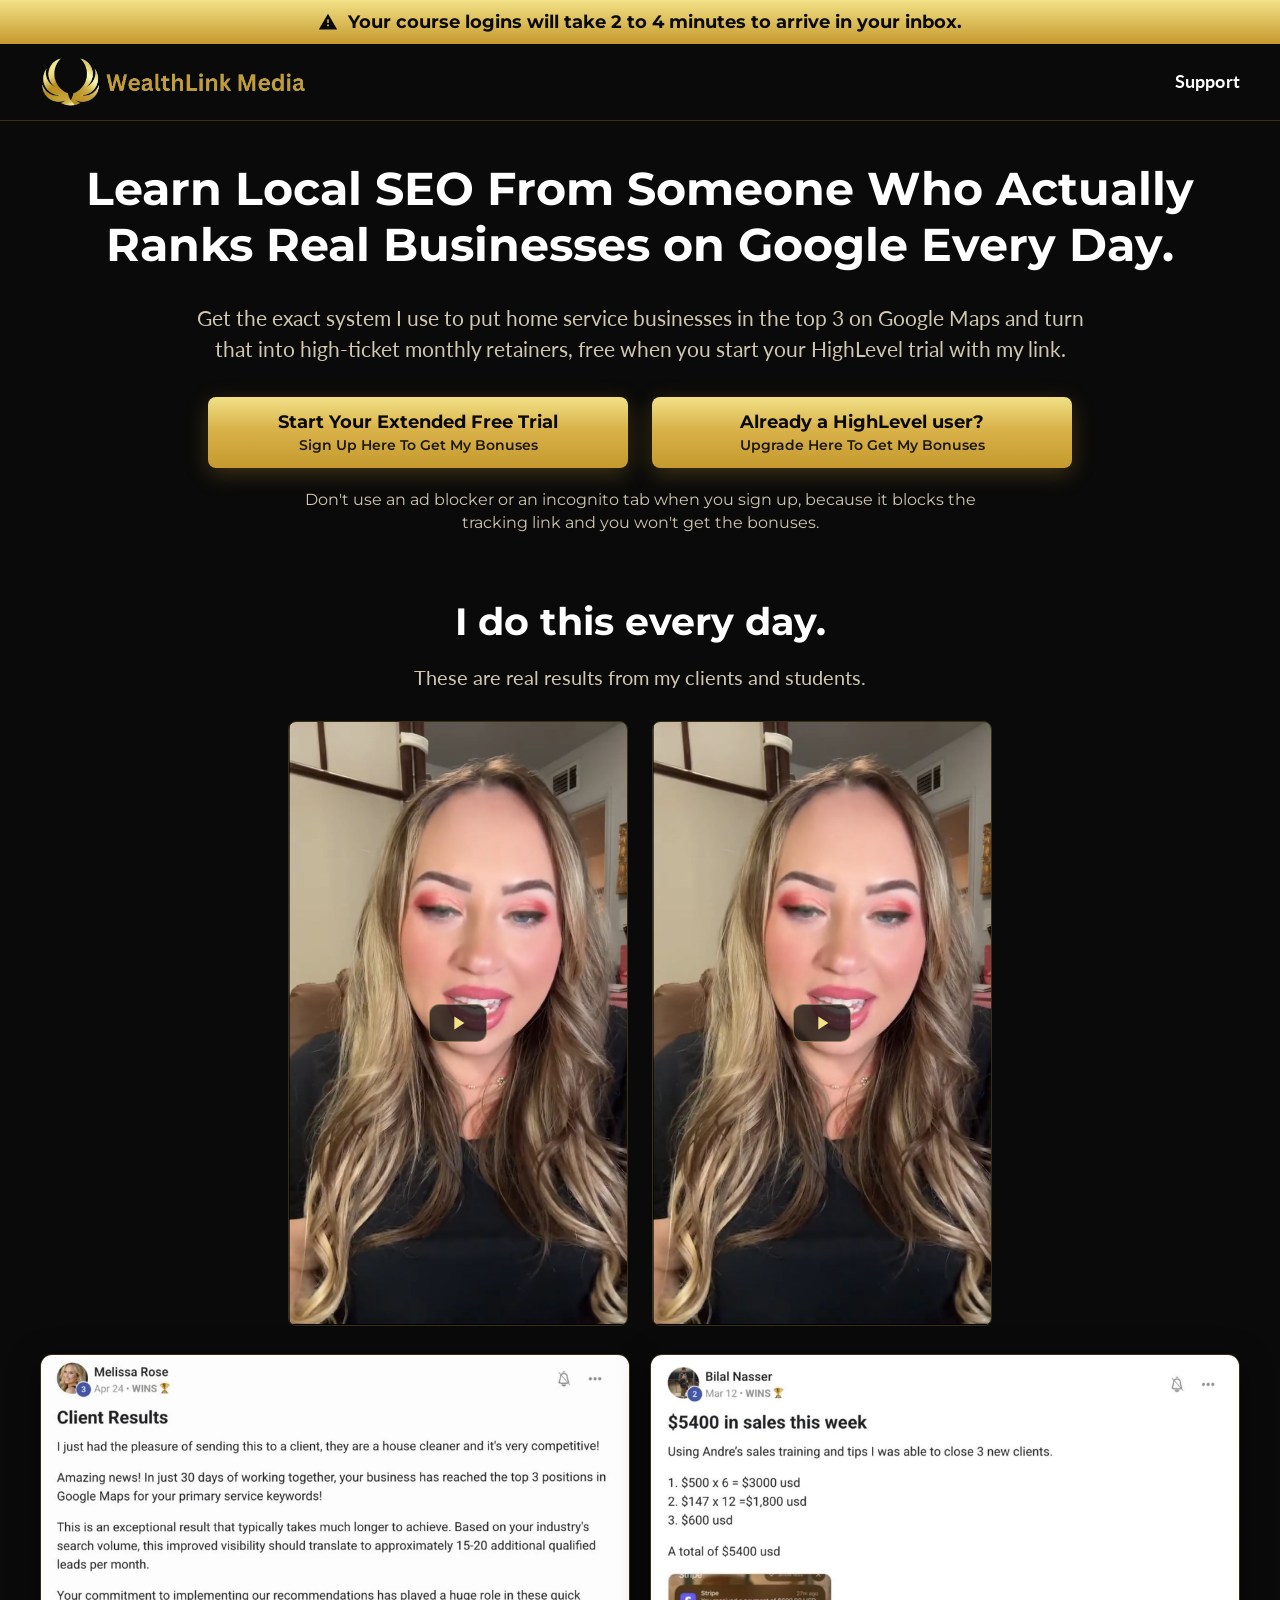
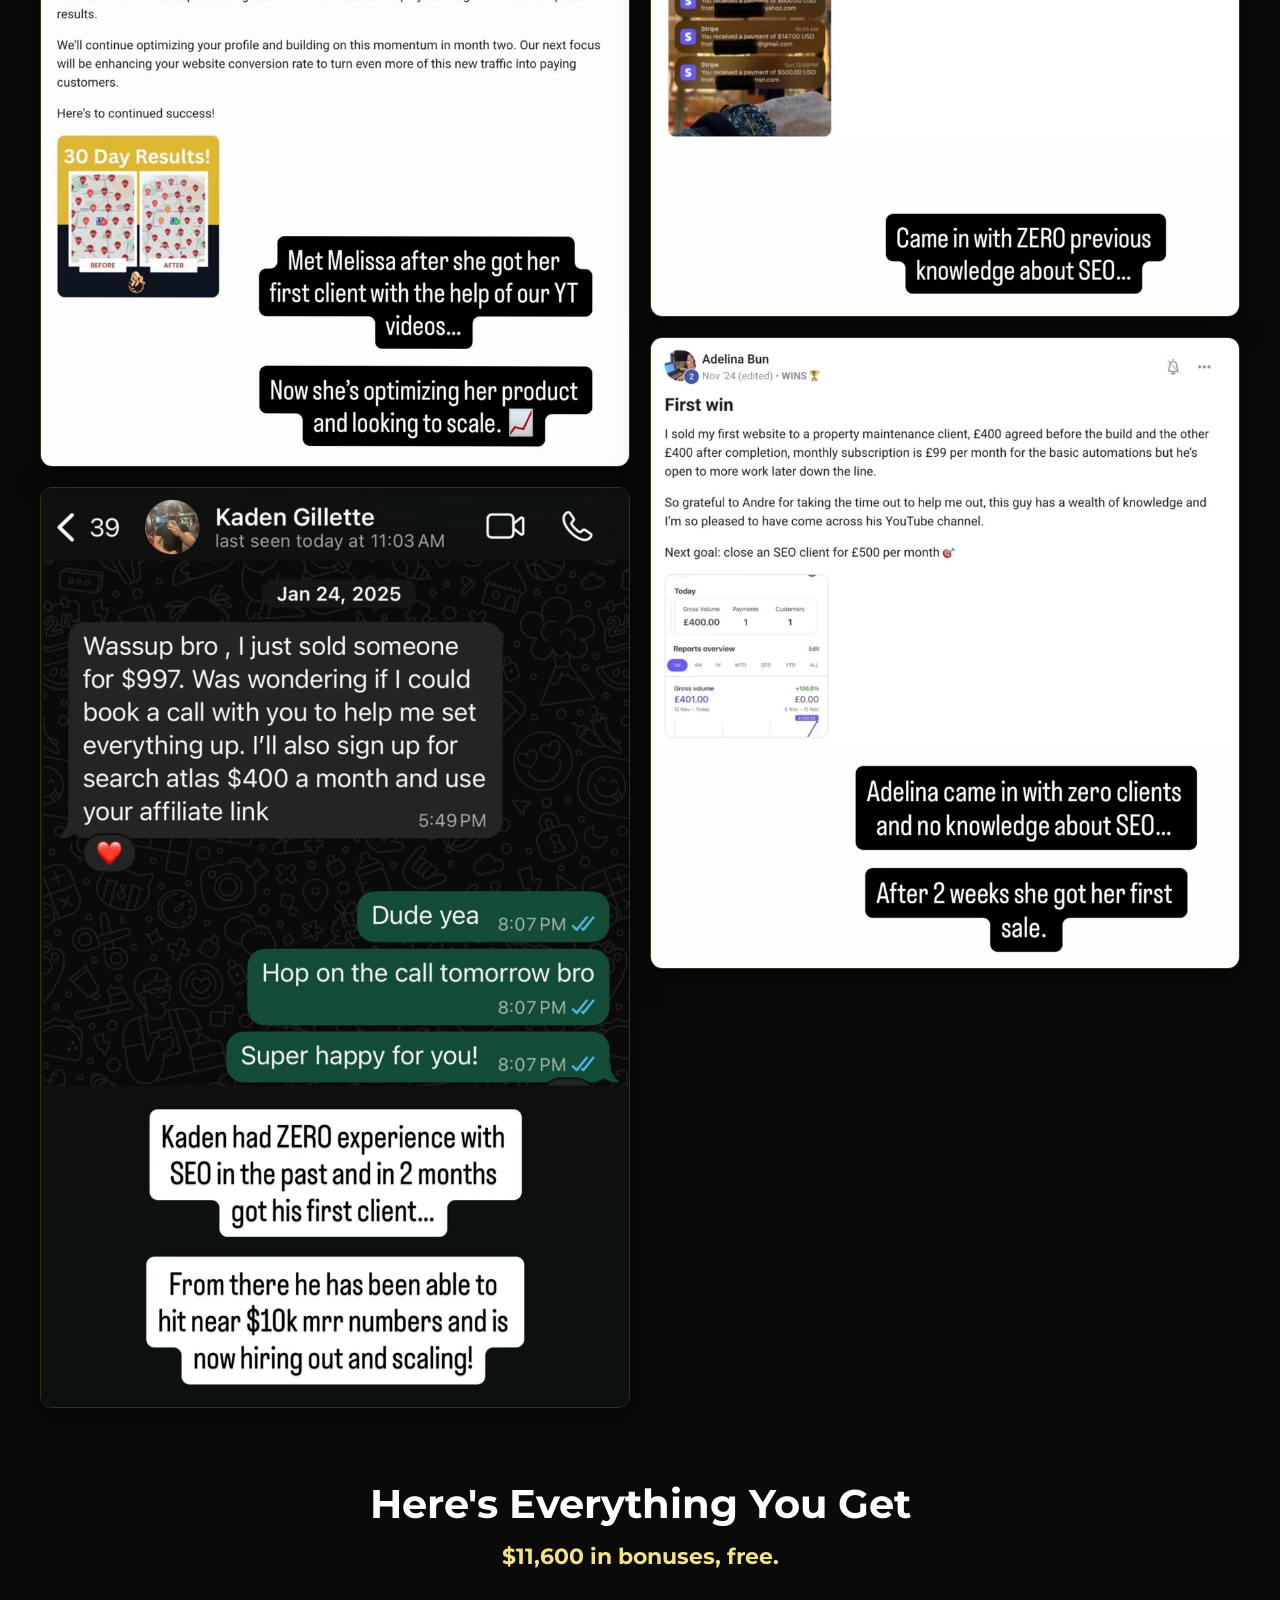
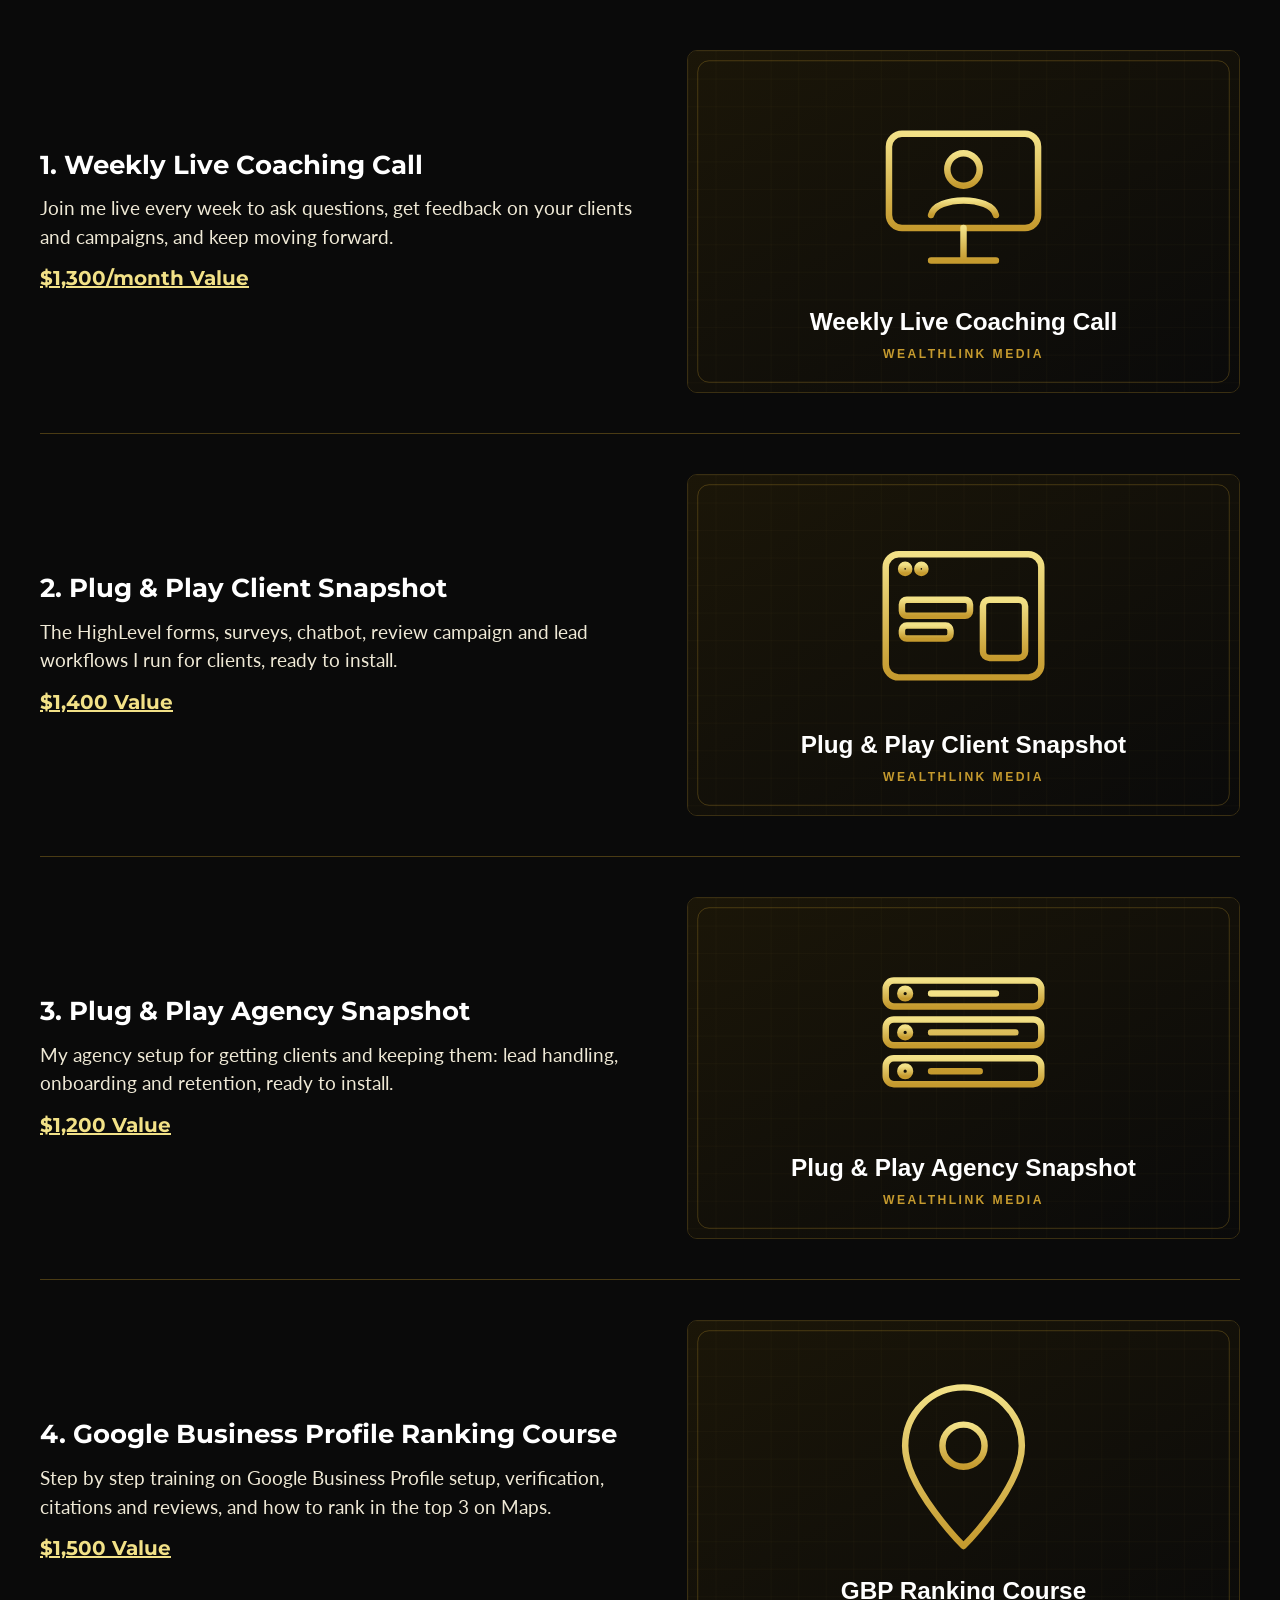
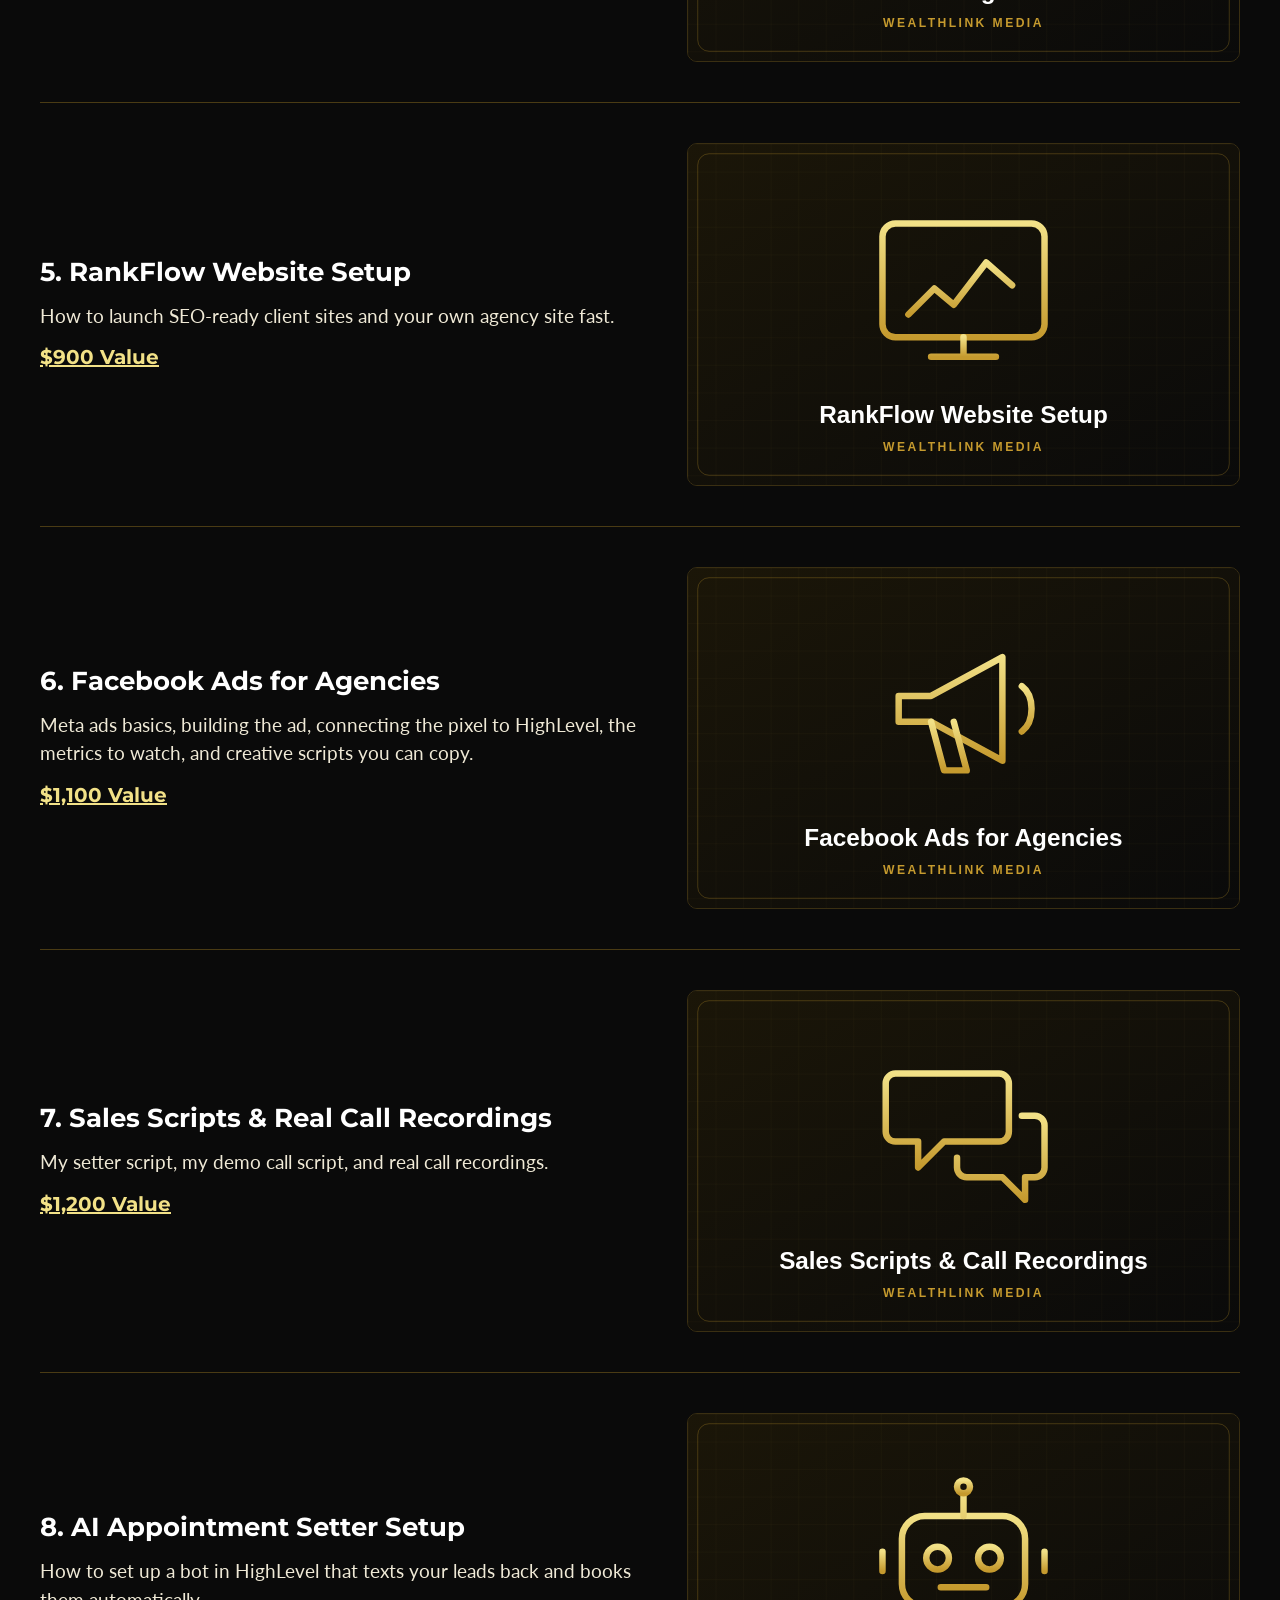
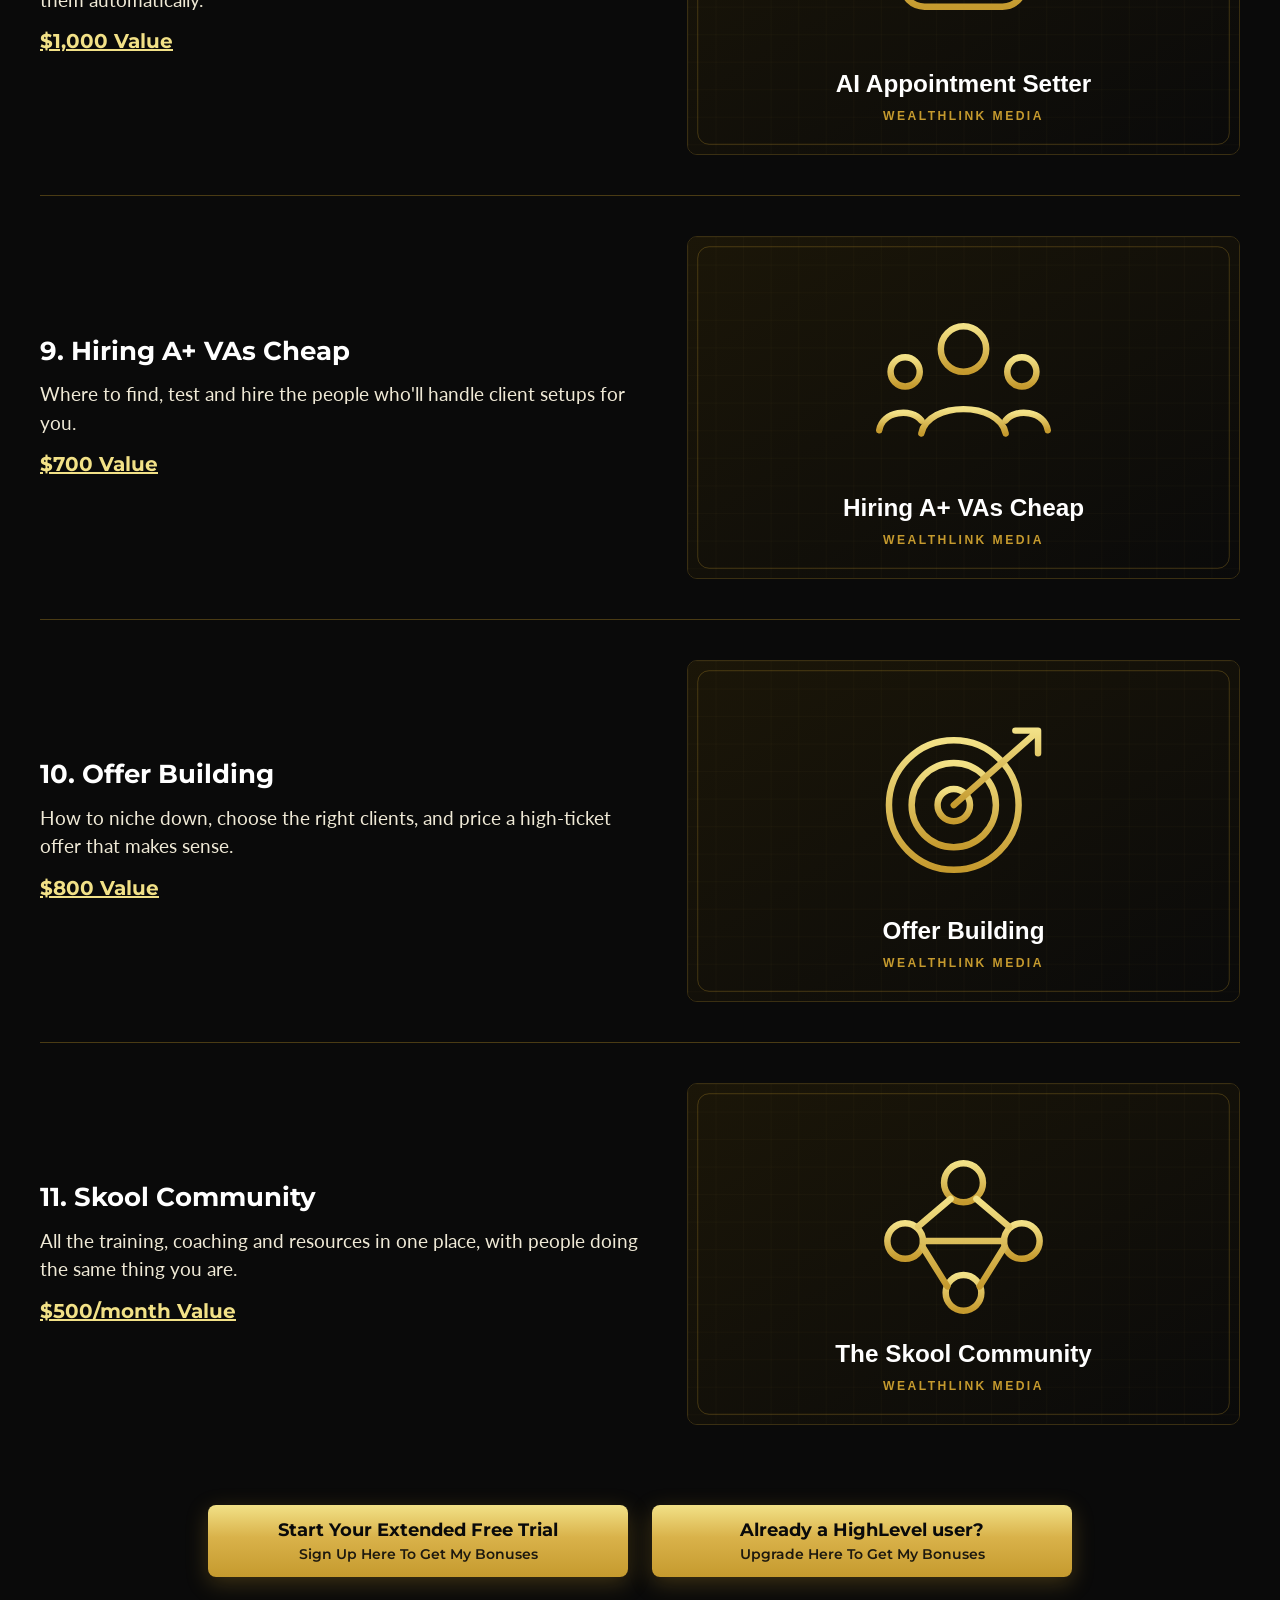
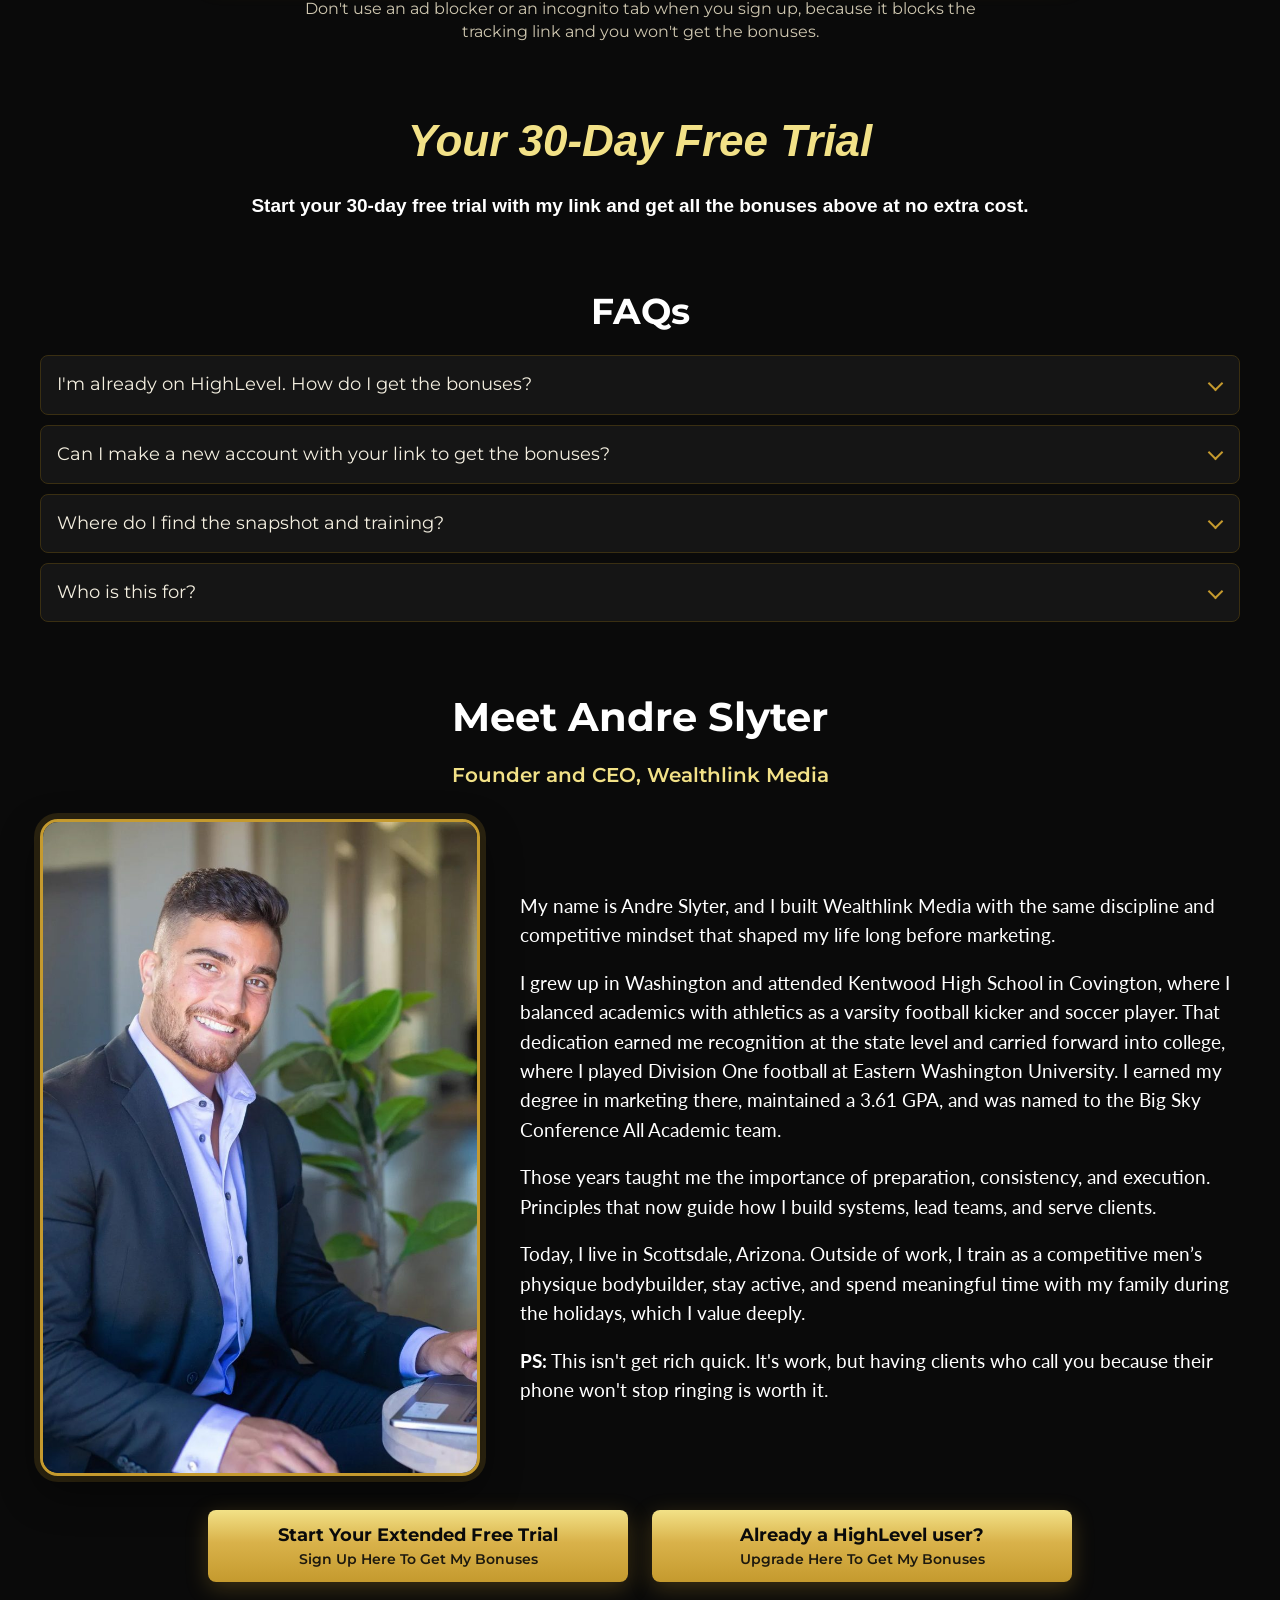
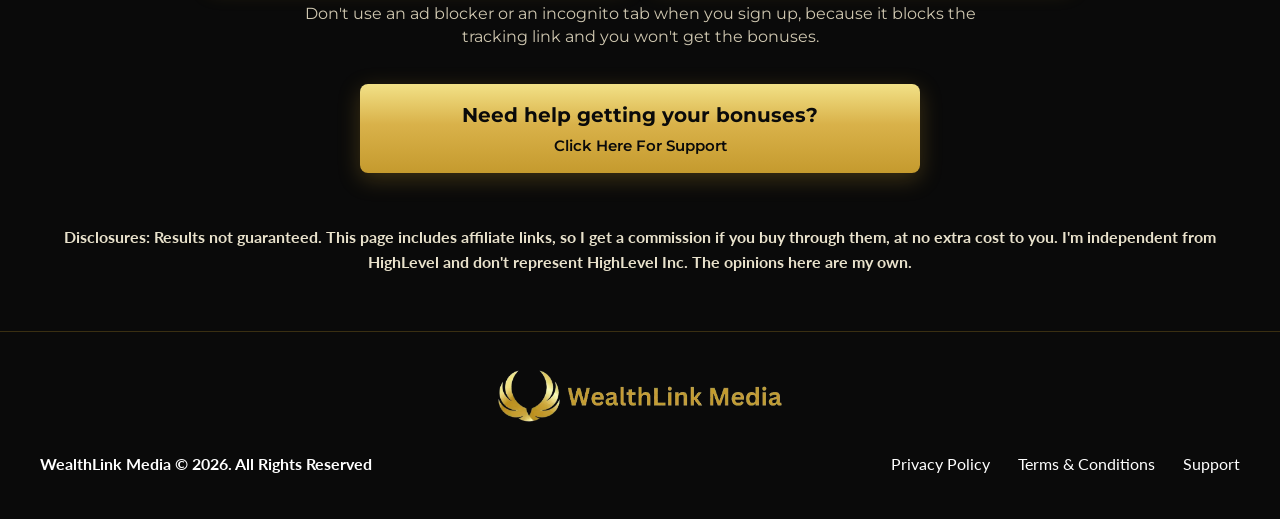
==== main.html @ e03faa25 "Stack result screenshots as masonry columns. Keep Melissa over Kaden and Bilal over Adelina so each " ====
<!DOCTYPE html>
<html lang="en">
<head>
<meta charset="utf-8">
<meta name="viewport" content="width=device-width, initial-scale=1">
<title>Learn Local SEO From Someone Who Actually Ranks Real Businesses | WealthLink Media</title>
<meta name="description" content="Get the exact system I use to put home service businesses in the top 3 on Google Maps and turn that into high-ticket monthly retainers, free when you start your HighLevel trial with my link.">
<link rel="icon" type="image/png" href="assets/favicon.png">
<link rel="preconnect" href="https://fonts.googleapis.com"><link rel="preconnect" href="https://fonts.gstatic.com" crossorigin>
<link href="https://fonts.googleapis.com/css2?family=Lato:ital,wght@0,400;0,700;0,900;1,400&family=Montserrat:wght@400;500;600;700;800&display=swap" rel="stylesheet">
<link rel="stylesheet" href="css/style.css">
</head>
<body class="p-main">

<div class="topbar">
  <svg width="20" height="20" viewBox="0 0 24 24" aria-hidden="true"><path d="M12 2L1 21h22L12 2zm1 15h-2v-2h2v2zm0-4h-2V9h2v4z" fill="#0a0a0a"/></svg>
  <span>Your course logins will take 2 to 4 minutes to arrive in your inbox.</span>
</div>

<header class="site-header">
  <div class="header-inner">
    <a class="brand" href="index.html">
      <picture>
        <source srcset="assets/logo.webp" type="image/webp">
        <img src="assets/logo.png" alt="WealthLink Media" width="961" height="187">
      </picture>
    </a>
    <nav class="header-nav" aria-label="Primary">
      <a href="support.html">Support</a>
    </nav>
  </div>
</header>

<main class="wrap">

  <section class="m-hero">
    <h1>Learn Local SEO From Someone Who Actually Ranks Real Businesses on Google Every Day.</h1>
    <p class="m-sub">Get the exact system I use to put home service businesses in the top 3 on Google Maps and turn that into high-ticket monthly retainers, free when you start your HighLevel trial with my link.</p>
  <div class="cta-pair">
    <a class="btn cta-btn" data-cta="ghl" href="https://www.gohighlevel.com/?fp_ref=tegicsystems" target="_blank" rel="noopener">
      <span class="b1">Start Your Extended Free Trial</span><span class="b2">Sign Up Here To Get My Bonuses</span></a>
    <a class="btn cta-btn" data-cta="whop" href="#">
      <span class="b1">Already a HighLevel user?</span><span class="b2">Upgrade Here To Get My Bonuses</span></a>
  </div>
  <p class="cta-note">Don't use an ad blocker or an incognito tab when you sign up, because it blocks the tracking link and you won't get the bonuses.</p>
  </section>

  <h2 class="sec-title">I do this every day.</h2>
  <p class="sec-sub">These are real results from my clients and students.</p>
  <!-- Video reviews are rendered from REVIEW_VIDEOS in js/config.js -->
  <div class="video-grid" id="video-grid"></div>
  <section class="results-grid" aria-label="Client results">
    <div class="results-col">
      <figure class="res-melissa">
        <picture>
          <source srcset="assets/results/melissa.webp" type="image/webp">
          <img class="zoomable" src="assets/results/melissa.jpg" alt="Melissa – client result" width="900" height="1089" loading="lazy">
        </picture>
      </figure>
      <figure class="res-kaden">
        <picture>
          <source srcset="assets/results/kaden.webp" type="image/webp">
          <img class="zoomable" src="assets/results/kaden.jpg" alt="Kaden – client result" width="900" height="1407" loading="lazy">
        </picture>
      </figure>
    </div>
    <div class="results-col">
      <figure class="res-bilal">
        <picture>
          <source srcset="assets/results/bilal.webp" type="image/webp">
          <img class="zoomable" src="assets/results/bilal.jpg" alt="Bilal – client result" width="900" height="859" loading="lazy">
        </picture>
      </figure>
      <figure class="res-adelina">
        <picture>
          <source srcset="assets/results/adelina.webp" type="image/webp">
          <img class="zoomable" src="assets/results/adelina.jpg" alt="Adelina – client result" width="900" height="965" loading="lazy">
        </picture>
      </figure>
    </div>
  </section>

  <section class="bonus-head">
    <h2>Here's Everything You Get</h2>
    <p class="worth">$11,600 in bonuses, free.</p>
  </section>

  <section class="bonuses">
    <article class="bonus">
      <div class="copy"><h3>1. Weekly Live Coaching Call</h3>
        <p>Join me live every week to ask questions, get feedback on your clients and campaigns, and keep moving forward.</p>
        <span class="val">$1,300/month Value</span></div>
      <img src="assets/bonus/weekly-call.svg" alt="Weekly Live Coaching Call" width="680" height="420">
    </article>
    <article class="bonus">
      <div class="copy"><h3>2. Plug &amp; Play Client Snapshot</h3>
        <p>The HighLevel forms, surveys, chatbot, review campaign and lead workflows I run for clients, ready to install.</p>
        <span class="val">$1,400 Value</span></div>
      <img src="assets/bonus/client-snapshot.svg" alt="Plug &amp; Play Client Snapshot" width="680" height="420">
    </article>
    <article class="bonus">
      <div class="copy"><h3>3. Plug &amp; Play Agency Snapshot</h3>
        <p>My agency setup for getting clients and keeping them: lead handling, onboarding and retention, ready to install.</p>
        <span class="val">$1,200 Value</span></div>
      <img src="assets/bonus/agency-snapshot.svg" alt="Plug &amp; Play Agency Snapshot" width="680" height="420">
    </article>
    <article class="bonus">
      <div class="copy"><h3>4. Google Business Profile Ranking Course</h3>
        <p>Step by step training on Google Business Profile setup, verification, citations and reviews, and how to rank in the top 3 on Maps.</p>
        <span class="val">$1,500 Value</span></div>
      <img src="assets/bonus/gbp-course.svg" alt="Google Business Profile Ranking Course" width="680" height="420">
    </article>
    <article class="bonus">
      <div class="copy"><h3>5. RankFlow Website Setup</h3>
        <p>How to launch SEO-ready client sites and your own agency site fast.</p>
        <span class="val">$900 Value</span></div>
      <img src="assets/bonus/rankflow.svg" alt="RankFlow Website Setup" width="680" height="420">
    </article>
    <article class="bonus">
      <div class="copy"><h3>6. Facebook Ads for Agencies</h3>
        <p>Meta ads basics, building the ad, connecting the pixel to HighLevel, the metrics to watch, and creative scripts you can copy.</p>
        <span class="val">$1,100 Value</span></div>
      <img src="assets/bonus/fb-ads.svg" alt="Facebook Ads for Agencies" width="680" height="420">
    </article>
    <article class="bonus">
      <div class="copy"><h3>7. Sales Scripts &amp; Real Call Recordings</h3>
        <p>My setter script, my demo call script, and real call recordings.</p>
        <span class="val">$1,200 Value</span></div>
      <img src="assets/bonus/sales-scripts.svg" alt="Sales Scripts &amp; Real Call Recordings" width="680" height="420">
    </article>
    <article class="bonus">
      <div class="copy"><h3>8. AI Appointment Setter Setup</h3>
        <p>How to set up a bot in HighLevel that texts your leads back and books them automatically.</p>
        <span class="val">$1,000 Value</span></div>
      <img src="assets/bonus/ai-setter.svg" alt="AI Appointment Setter Setup" width="680" height="420">
    </article>
    <article class="bonus">
      <div class="copy"><h3>9. Hiring A+ VAs Cheap</h3>
        <p>Where to find, test and hire the people who'll handle client setups for you.</p>
        <span class="val">$700 Value</span></div>
      <img src="assets/bonus/hiring.svg" alt="Hiring A+ VAs Cheap" width="680" height="420">
    </article>
    <article class="bonus">
      <div class="copy"><h3>10. Offer Building</h3>
        <p>How to niche down, choose the right clients, and price a high-ticket offer that makes sense.</p>
        <span class="val">$800 Value</span></div>
      <img src="assets/bonus/offer-building.svg" alt="Offer Building" width="680" height="420">
    </article>
    <article class="bonus">
      <div class="copy"><h3>11. Skool Community</h3>
        <p>All the training, coaching and resources in one place, with people doing the same thing you are.</p>
        <span class="val">$500/month Value</span></div>
      <img src="assets/bonus/skool-community.svg" alt="Skool Community" width="680" height="420">
    </article>
  </section>

  <div class="cta-pair" style="margin-top:40px">
    <a class="btn cta-btn" data-cta="ghl" href="https://www.gohighlevel.com/?fp_ref=tegicsystems" target="_blank" rel="noopener">
      <span class="b1">Start Your Extended Free Trial</span><span class="b2">Sign Up Here To Get My Bonuses</span></a>
    <a class="btn cta-btn" data-cta="whop" href="#">
      <span class="b1">Already a HighLevel user?</span><span class="b2">Upgrade Here To Get My Bonuses</span></a>
  </div>
  <p class="cta-note">Don't use an ad blocker or an incognito tab when you sign up, because it blocks the tracking link and you won't get the bonuses.</p>

  <section class="guarantee">
    <h2>Your 30-Day Free Trial</h2>
    <div class="g-body">
      <p>Start your 30-day free trial with my link and get all the bonuses above at no extra cost.</p>
    </div>
  </section>

  <section class="faq">
    <h2>FAQs</h2>
    <details><summary>I'm already on HighLevel. How do I get the bonuses?</summary>
      <div class="ans"><p>Use the upgrade link above, then message us in the community with your account email.</p></div></details>
    <details><summary>Can I make a new account with your link to get the bonuses?</summary>
      <div class="ans"><p>Yes, a new account created through the link qualifies.</p></div></details>
    <details><summary>Where do I find the snapshot and training?</summary>
      <div class="ans"><p>Inside the Skool community, and you'll get the login by email within a few minutes.</p></div></details>
    <details><summary>Who is this for?</summary>
      <div class="ans"><p>Agency owners and beginners who want to sell local SEO and lead gen to home service businesses for monthly retainers.</p></div></details>
  </section>

  <section class="about">
    <h2>Meet Andre Slyter</h2>
    <p class="about-sub">Founder and CEO, Wealthlink Media</p>
    <div class="about-grid">
      <img class="about-photo" src="assets/andre.jpg" alt="Andre Slyter, Founder and CEO of WealthLink Media" width="800" height="1200">
      <div class="txt">
        <p>My name is Andre Slyter, and I built Wealthlink Media with the same discipline and competitive mindset that shaped my life long before marketing.</p>
        <p>I grew up in Washington and attended Kentwood High School in Covington, where I balanced academics with athletics as a varsity football kicker and soccer player. That dedication earned me recognition at the state level and carried forward into college, where I played Division One football at Eastern Washington University. I earned my degree in marketing there, maintained a 3.61 GPA, and was named to the Big Sky Conference All Academic team.</p>
        <p>Those years taught me the importance of preparation, consistency, and execution. Principles that now guide how I build systems, lead teams, and serve clients.</p>
        <p>Today, I live in Scottsdale, Arizona. Outside of work, I train as a competitive men’s physique bodybuilder, stay active, and spend meaningful time with my family during the holidays, which I value deeply.</p>
        <p style="margin:0"><b>PS:</b> This isn't get rich quick. It's work, but having clients who call you because their phone won't stop ringing is worth it.</p>
      </div>
    </div>
  </section>

  <div class="cta-pair" style="margin-top:34px">
    <a class="btn cta-btn" data-cta="ghl" href="https://www.gohighlevel.com/?fp_ref=tegicsystems" target="_blank" rel="noopener">
      <span class="b1">Start Your Extended Free Trial</span><span class="b2">Sign Up Here To Get My Bonuses</span></a>
    <a class="btn cta-btn" data-cta="whop" href="#">
      <span class="b1">Already a HighLevel user?</span><span class="b2">Upgrade Here To Get My Bonuses</span></a>
  </div>
  <p class="cta-note">Don't use an ad blocker or an incognito tab when you sign up, because it blocks the tracking link and you won't get the bonuses.</p>

  <a class="btn help-btn" data-cta="support" href="support.html">
    <span class="b1">Need help getting your bonuses?</span><span class="b2">Click Here For Support</span></a>

  <section class="disclosures">
    <p>Disclosures: Results not guaranteed. This page includes affiliate links, so I get a commission if you buy through them, at no extra cost to you. I'm independent from HighLevel and don't represent HighLevel Inc. The opinions here are my own.</p>
  </section>
</main>

<footer class="site-footer">
  <div class="footer-inner">
    <picture class="flogo">
      <source srcset="assets/logo.webp" type="image/webp">
      <img src="assets/logo.png" alt="WealthLink Media" width="961" height="187">
    </picture>
    <div class="footer-bottom">
      <span class="footer-copy">WealthLink Media © <span class="js-year">2026</span>. All Rights Reserved</span>
      <nav class="footer-links" aria-label="Footer">
        <a href="privacy.html">Privacy Policy</a>
        <a href="terms.html">Terms &amp; Conditions</a>
        <a href="support.html">Support</a>
      </nav>
    </div>
  </div>
</footer>

<!-- Video lightbox -->
<div class="modal video-modal" id="video-modal" role="dialog" aria-modal="true" aria-label="Video review">
  <div class="modal-card">
    <button type="button" class="modal-x" data-close-video aria-label="Close video">&times;</button>
    <video controls playsinline preload="none"></video>
  </div>
</div>

<!-- Image zoom -->
<div class="modal img-modal" id="img-modal" role="dialog" aria-modal="true" aria-label="Result image">
  <button type="button" class="modal-x" data-close-img aria-label="Close image">&times;</button>
  <div class="img-scroll"><img alt=""></div>
</div>

<script src="js/config.js"></script>
<script src="js/app.js"></script>
</body>
</html>
---- css/style.css ----
/* WealthLink Media – Skool LP. Black & gold palette taken from the logo. */
:root{
  --bg:#0a0a0a; --bg2:#121212; --card:#151515; --line:#3a2f12;
  --gold:#c59a2e; --gold-hi:#f2e187; --gold-lo:#8a6a14;
  --text:#ffffff; --muted:#cfc7b0;
  --btn-grad:linear-gradient(180deg,#f2e187 0%,#d9b24a 45%,#c59a2e 100%);
  --page:1200px;
}
*{box-sizing:border-box}
html{scroll-behavior:smooth}
body{
  margin:0;background:var(--bg);color:var(--text);
  font-size:19px;line-height:1.55;
  -webkit-font-smoothing:antialiased;
  overflow-wrap:break-word;
}
img{max-width:100%;height:auto;display:block}
a{color:var(--gold-hi)}
.noscroll{overflow:hidden}

/* 1200px container at >=1240px; fluid with side padding below */
.wrap,.header-inner,.footer-inner,.legal-body{
  width:100%;max-width:var(--page);margin-left:auto;margin-right:auto;
  padding-left:20px;padding-right:20px;
}
@media (min-width:1240px){
  .wrap,.header-inner,.footer-inner,.legal-body{
    width:1200px;min-width:1200px;max-width:1200px;
    padding-left:0;padding-right:0;
  }
}

/* ---------- header / logo ---------- */
.site-header{border-bottom:1px solid var(--line);background:#0a0a0a}
.header-inner{display:flex;align-items:center;justify-content:space-between;gap:16px;padding-top:12px;padding-bottom:12px}
.brand{display:inline-flex;align-items:center;min-width:0;line-height:0}
.brand img,.flogo img,.mlogo img{height:52px;width:auto;max-width:min(460px,calc(100vw - 150px));object-fit:contain}
.header-nav{display:flex;align-items:center;gap:18px;flex:none}
.header-nav a{color:#fff;text-decoration:none;font-weight:700;font-size:18px;letter-spacing:.01em}
.header-nav a:hover,.header-nav a[aria-current="page"]{color:var(--gold-hi)}
.header-nav a:focus-visible,.brand:focus-visible{outline:2px solid var(--gold-hi);outline-offset:3px;border-radius:4px}

/* ---------- buttons ---------- */
.btn{display:inline-flex;align-items:center;justify-content:center;gap:8px;border:0;cursor:pointer;text-decoration:none;
  background:var(--btn-grad);color:#0a0a0a;border-radius:8px;box-shadow:0 6px 22px rgba(197,154,46,.28);
  transition:transform .15s ease,box-shadow .15s ease,filter .15s ease}
.btn:hover{transform:translateY(-2px);box-shadow:0 10px 28px rgba(197,154,46,.42);filter:brightness(1.05)}
.btn:active{transform:translateY(0)}
.btn[disabled]{opacity:.7;cursor:default;transform:none}

/* ======================================================
   PRIMARY PAGE
   ====================================================== */
.p-home{font-family:"Open Sans",Arial,sans-serif}
.home-hero{text-align:center;padding:36px 0 8px}
.home-eyebrow{font-size:20px;color:var(--gold);margin:0 0 16px;font-weight:600}
.home-hero h1{font-size:48px;line-height:1.2;font-weight:700;margin:0 auto 18px;letter-spacing:-.3px}
.home-sub{font-size:22px;color:var(--gold);margin:0 auto 28px;max-width:920px;line-height:1.4}
.home-cta{font-size:22px;font-weight:700;padding:16px 34px;font-family:"Open Sans",Arial,sans-serif}
.home-cta svg{width:20px;height:20px;margin-left:-2px}
.home-beginner{font-family:Lato,Arial,sans-serif;font-weight:700;font-size:18px;margin:18px 0 0;color:#fff}

.site-footer{margin-top:56px;border-top:1px solid var(--line);font-family:Lato,Arial,sans-serif}
.footer-inner{padding-top:36px;padding-bottom:42px}
.site-footer .flogo{display:block;margin:0 auto 28px}
.site-footer .flogo img{height:56px;margin:0 auto}
.footer-bottom{display:flex;align-items:center;justify-content:space-between;gap:20px 32px}
.footer-copy{font-weight:700;font-size:16px;text-align:left;color:var(--text)}
.footer-links{display:flex;align-items:center;justify-content:flex-end;gap:28px;flex-wrap:wrap;font-size:16px;margin:0}
.footer-links a{color:var(--text);text-decoration:none;font-weight:400}
.footer-links a:hover{color:var(--gold-hi);text-decoration:underline}
.footer-links a[aria-current="page"]{color:var(--gold-hi)}

/* lead modal */
.modal{position:fixed;inset:0;z-index:100;display:none;align-items:center;justify-content:center;padding:18px;
  background:rgba(0,0,0,.78);backdrop-filter:blur(3px)}
.modal.open{display:flex}
.modal-card{position:relative;width:100%;max-width:480px;background:#111;border:1px solid var(--gold-lo);border-radius:14px;
  padding:34px 28px 28px;box-shadow:0 20px 60px rgba(0,0,0,.7),0 0 0 1px rgba(242,225,135,.08) inset;text-align:center}
.modal-x{position:absolute;top:10px;right:12px;width:36px;height:36px;border:0;background:transparent;color:var(--muted);
  font-size:28px;line-height:1;cursor:pointer;border-radius:50%}
.modal-x:hover{color:#fff;background:#222}
.mlogo{margin:0 auto 16px}
.mlogo img{height:46px;margin:0 auto;max-width:100%}
.modal-card h2{margin:0 0 8px;font-size:28px;font-weight:700}
.modal-card p.msub{margin:0 0 20px;font-size:17px;color:var(--muted);line-height:1.45}
.modal-card label{display:block;text-align:left;font-size:15px;font-weight:600;margin:0 0 6px;color:var(--gold-hi)}
.modal-card input{width:100%;padding:14px 14px;font-size:17px;font-family:inherit;border-radius:8px;border:1px solid #3b3417;
  background:#0a0a0a;color:#fff;margin-bottom:16px;outline:none}
.modal-card input:focus{border-color:var(--gold);box-shadow:0 0 0 3px rgba(197,154,46,.25)}
.modal-card .btn{width:100%;font-size:20px;font-weight:700;padding:15px 18px;font-family:inherit}
.lf-error{min-height:22px;color:#ff8a80;font-size:16px;margin:-4px 0 10px;text-align:left}
.lf-fine{font-size:14px;color:#9c9478;margin:14px 0 0;line-height:1.5}
.lf-fine a{color:var(--gold)}

/* ======================================================
   SECONDARY PAGE
   ====================================================== */
.p-main{font-family:Lato,Arial,sans-serif}
.p-main h1,.p-main h2,.p-main h3,.p-main .mont{font-family:Montserrat,Arial,sans-serif}
.topbar{background:linear-gradient(180deg,#f2e187,#c59a2e);color:#0a0a0a;text-align:center;font-family:Montserrat,Arial,sans-serif;
  font-weight:700;font-size:18px;line-height:1.35;padding:10px 16px;display:flex;align-items:center;justify-content:center;gap:10px}
.topbar svg{flex:none}
.topbar span{display:block}
.kicker{text-align:center;font-family:Montserrat,Arial,sans-serif;font-weight:700;font-size:16px;margin:12px 0 0}
.kicker a,.kicker span{color:var(--gold-hi);text-decoration:underline}
.m-hero h1{text-align:center;font-weight:700;font-size:46px;line-height:1.22;margin:40px auto 28px}
.m-hero h1 u{color:var(--gold-hi);text-decoration:underline;text-underline-offset:4px}
.m-sub{text-align:center;font-family:Lato,Arial,sans-serif;font-size:21px;line-height:1.5;color:var(--muted);max-width:920px;margin:0 auto 32px}
.cta-pair{display:flex;gap:24px;justify-content:center;flex-wrap:wrap}
.cta-btn{flex:1 1 280px;width:auto;max-width:420px;min-height:68px;flex-direction:column;gap:3px;padding:14px 20px;text-align:center;
  font-family:Montserrat,Arial,sans-serif;border-radius:8px;font-weight:600}
.cta-btn .b1{font-size:18px;font-weight:700;line-height:1.25}
.cta-btn .b2{font-size:14px;font-weight:600;line-height:1.3;opacity:.9}
.cta-note{text-align:center;font-family:Montserrat,Arial,sans-serif;font-size:16px;line-height:1.45;color:var(--muted);max-width:720px;margin:20px auto 0}
.cta-note b{color:#fff}
.sec-title{font-family:Montserrat,Arial,sans-serif;text-align:center;font-weight:700;font-size:38px;margin:64px 0 18px;line-height:1.2}
.sec-title.sm{font-size:40px}
.sec-sub{text-align:center;font-size:20px;color:var(--muted);margin:0 0 28px}

.video-grid{display:grid;grid-template-columns:repeat(2,minmax(0,340px));justify-content:center;gap:24px;margin:0 auto}
.vthumb{position:relative;display:block;width:100%;aspect-ratio:9/16;padding:0;border:1px solid var(--line);border-radius:8px;overflow:hidden;
  background:#000;cursor:pointer}
.vthumb img{width:100%;height:100%;object-fit:contain;object-position:center;background:#000;transition:transform .3s ease}
.vthumb:hover img{transform:scale(1.03)}
.vplay{position:absolute;left:50%;top:50%;transform:translate(-50%,-50%);width:58px;height:38px;border-radius:10px;
  background:rgba(10,10,10,.72);color:var(--gold-hi);display:flex;align-items:center;justify-content:center;border:1px solid rgba(242,225,135,.4)}
.vthumb:hover .vplay{background:var(--gold);color:#0a0a0a}
.video-modal .modal-card{max-width:440px;padding:12px;background:#000}
.video-modal video{width:100%;max-height:78vh;border-radius:8px;background:#000;display:block}
.video-modal .modal-x{top:-44px;right:0;color:#fff;font-size:32px}

.bonus-head{text-align:center;margin-top:72px}
.bonus-head h2{font-size:40px;margin:0 0 12px;font-weight:700;line-height:1.2}
.bonus-head .worth{font-family:Montserrat,Arial,sans-serif;color:var(--gold-hi);font-weight:700;font-size:22px;margin:0 0 8px}
.bonus-head .subline{font-weight:700;font-size:18px;margin:0}
.bonuses{margin:36px auto 0}
.bonus{display:grid;grid-template-columns:minmax(0,1.05fr) minmax(0,.95fr);gap:36px;align-items:center;padding:40px 0;border-bottom:1px solid #4a3b14}
.bonus:last-child{border-bottom:0}
.bonus h3{font-size:26px;font-weight:700;margin:0 0 12px;line-height:1.3}
.bonus p{font-size:19px;line-height:1.5;margin:0 0 12px;color:#efe9d6}
.bonus .val{display:block;text-align:left;font-family:Montserrat,Arial,sans-serif;font-weight:700;font-size:20px;color:var(--gold-hi);text-decoration:underline;margin-top:6px}
.bonus img{width:100%;height:auto;border-radius:10px;border:1px solid var(--line)}
.bonus .copy{padding-right:6px}

.guarantee h2{font-family:Arial,Helvetica,sans-serif;font-style:italic;font-weight:700;font-size:44px;text-align:center;margin:72px 0 24px;color:var(--gold-hi);line-height:1.2}
.guarantee .g-body{max-width:820px;margin:0 auto;text-align:center;font-family:Arial,Helvetica,sans-serif;font-weight:700;font-size:19px;line-height:1.45}
.guarantee .g-body p{margin:0 0 16px}

.faq{margin:0 auto}
.faq h2{font-size:36px;text-align:center;margin:64px 0 16px;font-family:Montserrat,Arial,sans-serif;font-weight:700}
.faq details{background:var(--card);border:1px solid var(--line);border-radius:8px;margin:10px 0}
.faq summary{list-style:none;cursor:pointer;padding:16px 48px 16px 16px;font-family:Montserrat,Arial,sans-serif;font-size:18px;line-height:1.4;position:relative;color:#f4efe0}
.faq summary::-webkit-details-marker{display:none}
.faq summary::after{content:"";position:absolute;right:18px;top:50%;width:9px;height:9px;margin-top:-7px;border-right:2px solid var(--gold);border-bottom:2px solid var(--gold);transform:rotate(45deg);transition:transform .2s}
.faq details[open] summary::after{transform:rotate(-135deg);margin-top:-2px}
.faq details[open] summary{border-bottom:1px solid var(--line)}
.faq .ans{padding:16px 16px 4px;font-size:18px;line-height:1.55;color:#efe9d6}
.faq .ans p{margin:0 0 16px}

.about h2{font-size:40px;text-align:center;margin:64px 0 12px;font-weight:700}
.about-sub{text-align:center;font-family:Montserrat,Arial,sans-serif;font-weight:600;color:var(--gold-hi);margin:0 0 28px;font-size:20px}
.about-grid{display:grid;grid-template-columns:minmax(260px,440px) minmax(0,1fr);gap:40px;align-items:center}
.about-photo{width:100%;max-width:440px;height:auto;margin:0 auto;border-radius:18px;border:3px solid var(--gold);
  box-shadow:0 0 0 6px rgba(197,154,46,.16),0 16px 40px rgba(0,0,0,.45);background:#111;object-fit:contain}
.about-grid .txt{font-size:19px;line-height:1.55}
.about-grid .txt p{margin:0 0 18px}
.help-btn{display:flex;margin:36px auto 0;max-width:560px;width:100%;flex-direction:column;padding:16px 18px;font-family:Montserrat,Arial,sans-serif;border-radius:8px;text-align:center;gap:3px}
.help-btn .b1{font-size:20px;font-weight:700}.help-btn .b2{font-size:15px;font-weight:600}
.disclosures{margin:52px auto 0;text-align:center;font-size:16px;line-height:1.55;font-weight:700;color:#e9e2cc}
.disclosures p{margin:0 0 18px}

/* ======================================================
   SUPPORT PAGE
   ====================================================== */
.p-support{font-family:Lato,Arial,sans-serif}
.p-support h1,.p-support h2,.p-support h3{font-family:Montserrat,Arial,sans-serif}
.support-hero{text-align:center;padding:36px 0 8px}
.support-hero h1{font-size:46px;line-height:1.18;margin:0 auto 18px;font-weight:800}
.support-lead{font-size:20px;line-height:1.5;color:#efe9d6;max-width:920px;margin:0 auto 16px}
.contact-card{margin:28px auto 8px;background:#14120c;border:1px solid var(--gold-lo);border-radius:14px;padding:28px 28px 26px;text-align:center}
.contact-card h2{margin:0 0 10px;font-size:28px;color:var(--gold-hi)}
.contact-card p{margin:0 auto 18px;max-width:760px;font-size:19px;line-height:1.5;color:#efe9d6}
.contact-card .btn{font-size:18px;font-weight:700;padding:14px 26px;font-family:Montserrat,Arial,sans-serif}
.steps{margin:18px 0 0}
.step{text-align:center;padding:32px 0 8px;border-top:1px solid var(--line);margin-top:22px}
.step .num{display:block;font-family:Montserrat,Arial,sans-serif;font-weight:800;font-size:40px;color:var(--gold-hi);letter-spacing:-.02em;margin-bottom:8px}
.step h2{font-size:26px;line-height:1.35;font-weight:700;margin:0 auto 12px;max-width:900px}
.step p{font-size:19px;line-height:1.55;color:#efe9d6;max-width:860px;margin:0 auto 12px}
.script-box{text-align:left;background:#121212;border:1px solid var(--gold-lo);border-radius:12px;padding:20px 22px;margin:16px auto 0;max-width:860px}
.script-box p{margin:0;font-size:18px;line-height:1.55;color:#fff;max-width:none}
.script-box a{overflow-wrap:anywhere}
.script-copy{margin:16px auto 0;font-size:17px;font-weight:700;padding:12px 22px;font-family:Montserrat,Arial,sans-serif}
.next-list{list-style:none;padding:0;margin:8px auto 0;max-width:640px;text-align:left}
.next-list li{position:relative;padding:8px 0 8px 28px;font-size:19px;font-weight:700}
.next-list li::before{content:"";position:absolute;left:0;top:16px;width:10px;height:10px;border-radius:50%;background:var(--gold)}
.support-note{font-size:17px;color:var(--muted);font-style:italic}

/* ======================================================
   LEGAL PAGES
   ====================================================== */
.legal{font-family:"Open Sans",Arial,sans-serif;background:var(--bg)}
.legal-body{padding-top:40px;padding-bottom:12px}
.legal-body h1{font-size:44px;line-height:1.2;margin:0 0 20px;color:var(--gold-hi)}
.legal-body h2{font-size:28px;line-height:1.3;margin:36px 0 12px;color:var(--gold-hi)}
.legal-body h2.subhead{font-size:22px;margin-top:22px}
.legal-body p,.legal-body li{font-size:18px;line-height:1.7;color:#e6dfc9}
.legal-body ul{padding-left:24px}
.legal-body strong{color:#fff}
.legal-body a{color:var(--gold-hi)}
.back{display:inline-block;margin:0 0 18px;font-size:16px}

/* ---------- results screenshots: masonry columns, never cropped ---------- */
.results-grid{display:flex;align-items:flex-start;gap:20px;margin:36px auto 0}
.results-col{flex:1 1 0;min-width:0;display:flex;flex-direction:column;gap:20px}
.results-grid figure{margin:0;width:100%;min-width:0;background:#000;border:1px solid var(--line);border-radius:12px;overflow:hidden;box-shadow:0 8px 30px rgba(0,0,0,.5)}
.results-grid picture{display:block;width:100%}
.results-grid img{width:100%;height:auto;object-fit:contain;display:block;cursor:zoom-in}
.p-main .results-grid{margin-top:28px}
.img-modal{padding:0;align-items:stretch;justify-content:center;background:rgba(0,0,0,.92)}
.img-modal .modal-x{position:fixed;top:12px;right:14px;z-index:2;background:rgba(0,0,0,.6);color:#fff}
.img-scroll{width:100%;max-width:1100px;overflow:auto;-webkit-overflow-scrolling:touch;padding:56px 12px 24px}
.img-scroll img{width:100%;height:auto;border-radius:10px;margin:0 auto}

/* ======================================================
   TABLET / MOBILE
   ====================================================== */
@media (max-width:1024px){
  .home-hero h1{font-size:40px}
  .m-hero h1,.support-hero h1,.legal-body h1{font-size:38px}
  .sec-title,.about h2,.bonus-head h2{font-size:32px}
}
@media (max-width:900px){
  .bonus{grid-template-columns:1fr;gap:18px;padding:32px 0}
  .bonus .copy{padding-right:0}
  .about-grid{grid-template-columns:1fr;gap:22px}
  .about-photo{max-width:520px}
}
@media (max-width:768px){
  body{font-size:16.5px}
  .brand img{height:38px}
  .flogo img,.site-footer .flogo img{height:40px}
  .mlogo img{height:36px}
  .header-nav a{font-size:16px}
  .home-hero{padding-top:24px}
  .home-eyebrow{font-size:16px}
  .home-hero h1{font-size:30px}
  .home-sub{font-size:17px}
  .home-cta{font-size:18px;padding:14px 22px}
  .home-beginner{font-size:16px}
  .topbar{font-size:16px;padding:10px 14px}
  .m-hero h1{font-size:30px;margin:28px auto 20px}
  .m-sub{font-size:17px}
  .cta-pair{gap:14px}
  .cta-btn{flex-basis:100%;max-width:440px;min-height:64px}
  .cta-btn .b1{font-size:17px}
  .cta-btn .b2{font-size:14px}
  .cta-note{font-size:16px}
  .sec-title{font-size:28px;margin:44px 0 16px}
  .sec-sub{font-size:17px}
  .video-grid{gap:12px;grid-template-columns:repeat(2,minmax(0,1fr))}
  .bonus-head{margin-top:52px}
  .bonus-head h2{font-size:28px}
  .bonus-head .worth{font-size:18px}
  .bonus h3{font-size:22px}
  .bonus p,.step p,.contact-card p,.about-grid .txt{font-size:16.5px}
  .guarantee h2{font-size:32px;margin-top:48px}
  .guarantee .g-body{font-size:16.5px}
  .faq h2,.about h2{font-size:28px}
  .faq summary,.faq .ans{font-size:16.5px}
  .about-sub{font-size:17px}
  .help-btn .b1{font-size:18px}
  .help-btn .b2{font-size:14px}
  .disclosures{font-size:16px}
  .footer-bottom{flex-direction:column;align-items:center;text-align:center;gap:16px}
  .footer-copy{text-align:center}
  .footer-links{justify-content:center;gap:14px 22px}
  .legal-body h1{font-size:32px}
  .legal-body h2{font-size:24px}
  .legal-body h2.subhead{font-size:20px}
  .legal-body p,.legal-body li{font-size:16.5px}
  .support-hero{padding-top:26px}
  .support-hero h1{font-size:32px}
  .support-lead{font-size:17px}
  .contact-card{padding:22px 16px}
  .contact-card h2{font-size:24px}
  .step .num{font-size:32px}
  .step h2{font-size:22px}
  .script-box p{font-size:16.5px}
  .next-list li{font-size:16.5px}
  .modal-card{padding:28px 18px 22px}
  .modal-card h2{font-size:24px}
  .results-grid{flex-direction:column;gap:20px;margin-top:28px}
  .results-col{display:contents}
  .res-melissa{order:1}
  .res-bilal{order:2}
  .res-kaden{order:3}
  .res-adelina{order:4}
}
@media (max-width:420px){
  .wrap,.header-inner,.footer-inner,.legal-body{padding-left:16px;padding-right:16px}
  .brand img{height:32px}
  .header-nav a{font-size:16px}
  .home-hero h1{font-size:27px}
  .m-hero h1,.support-hero h1{font-size:27px}
  .site-footer .flogo img{height:36px}
}
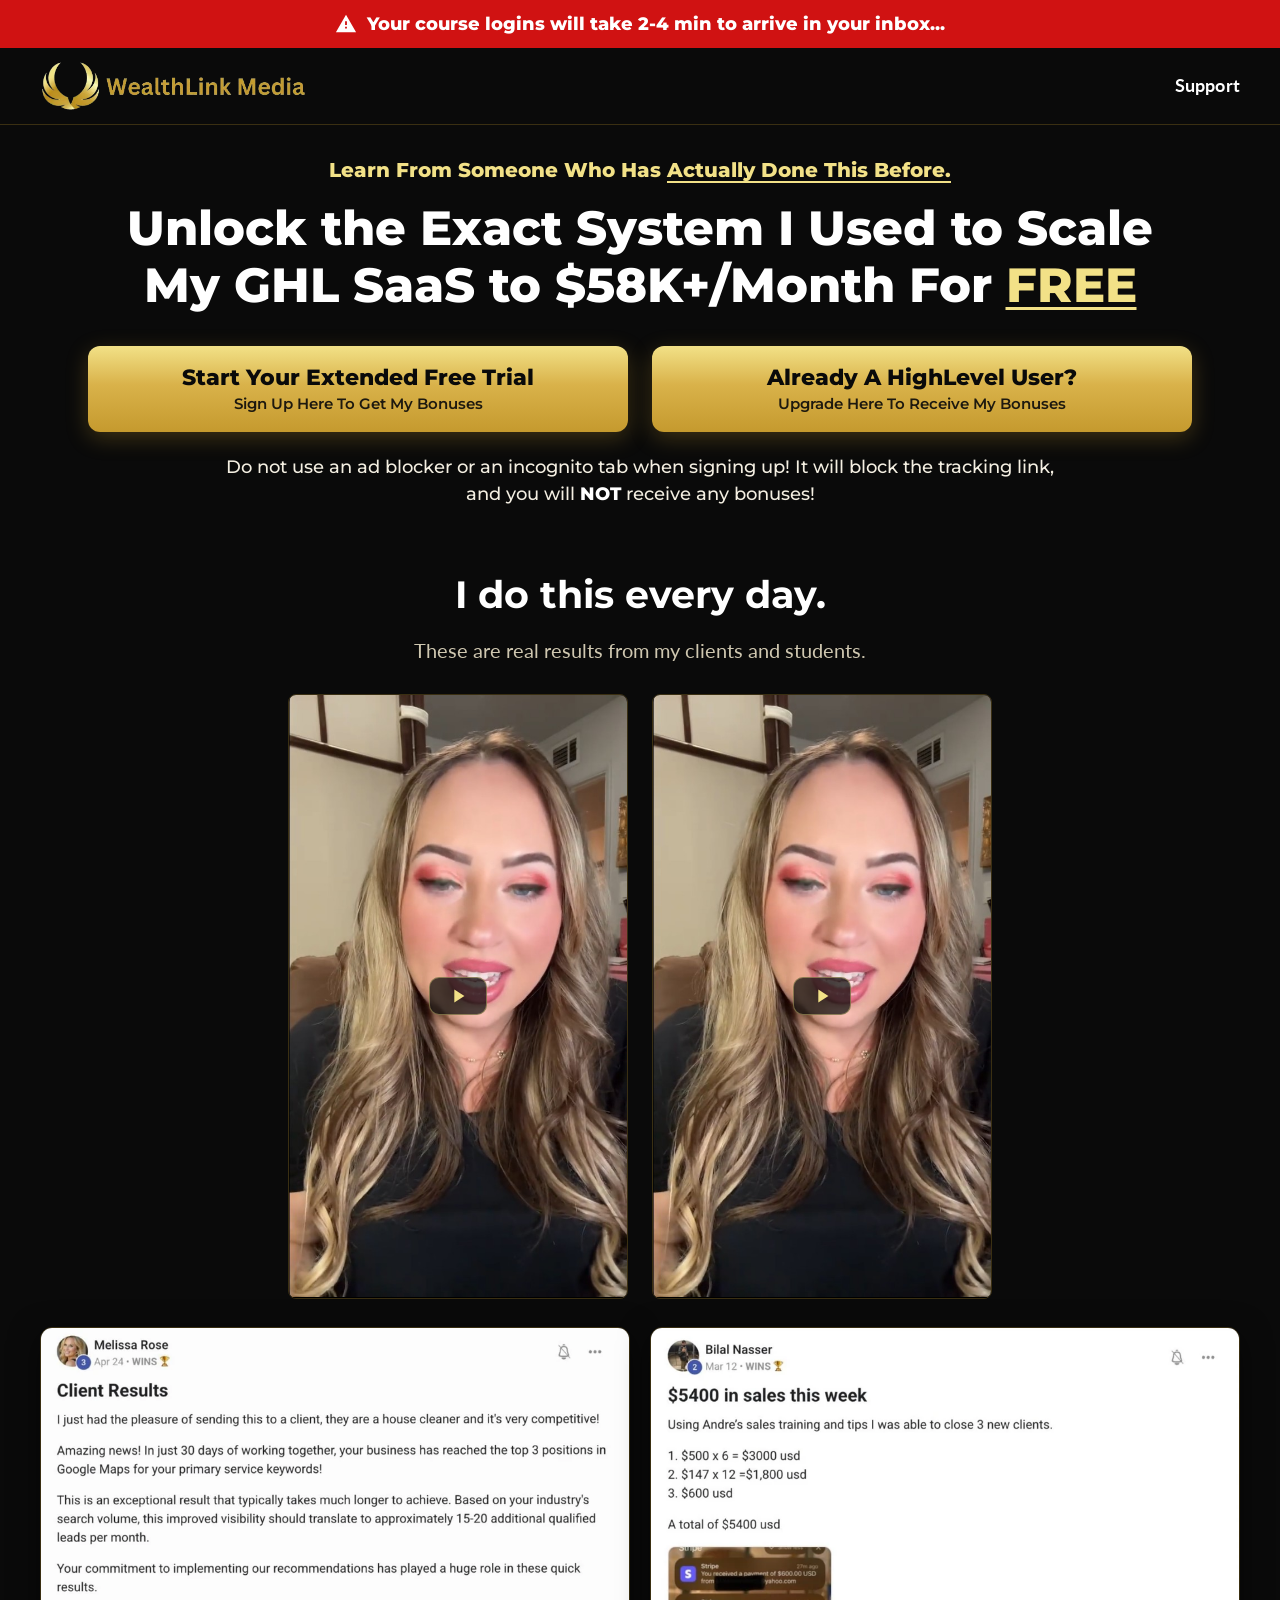
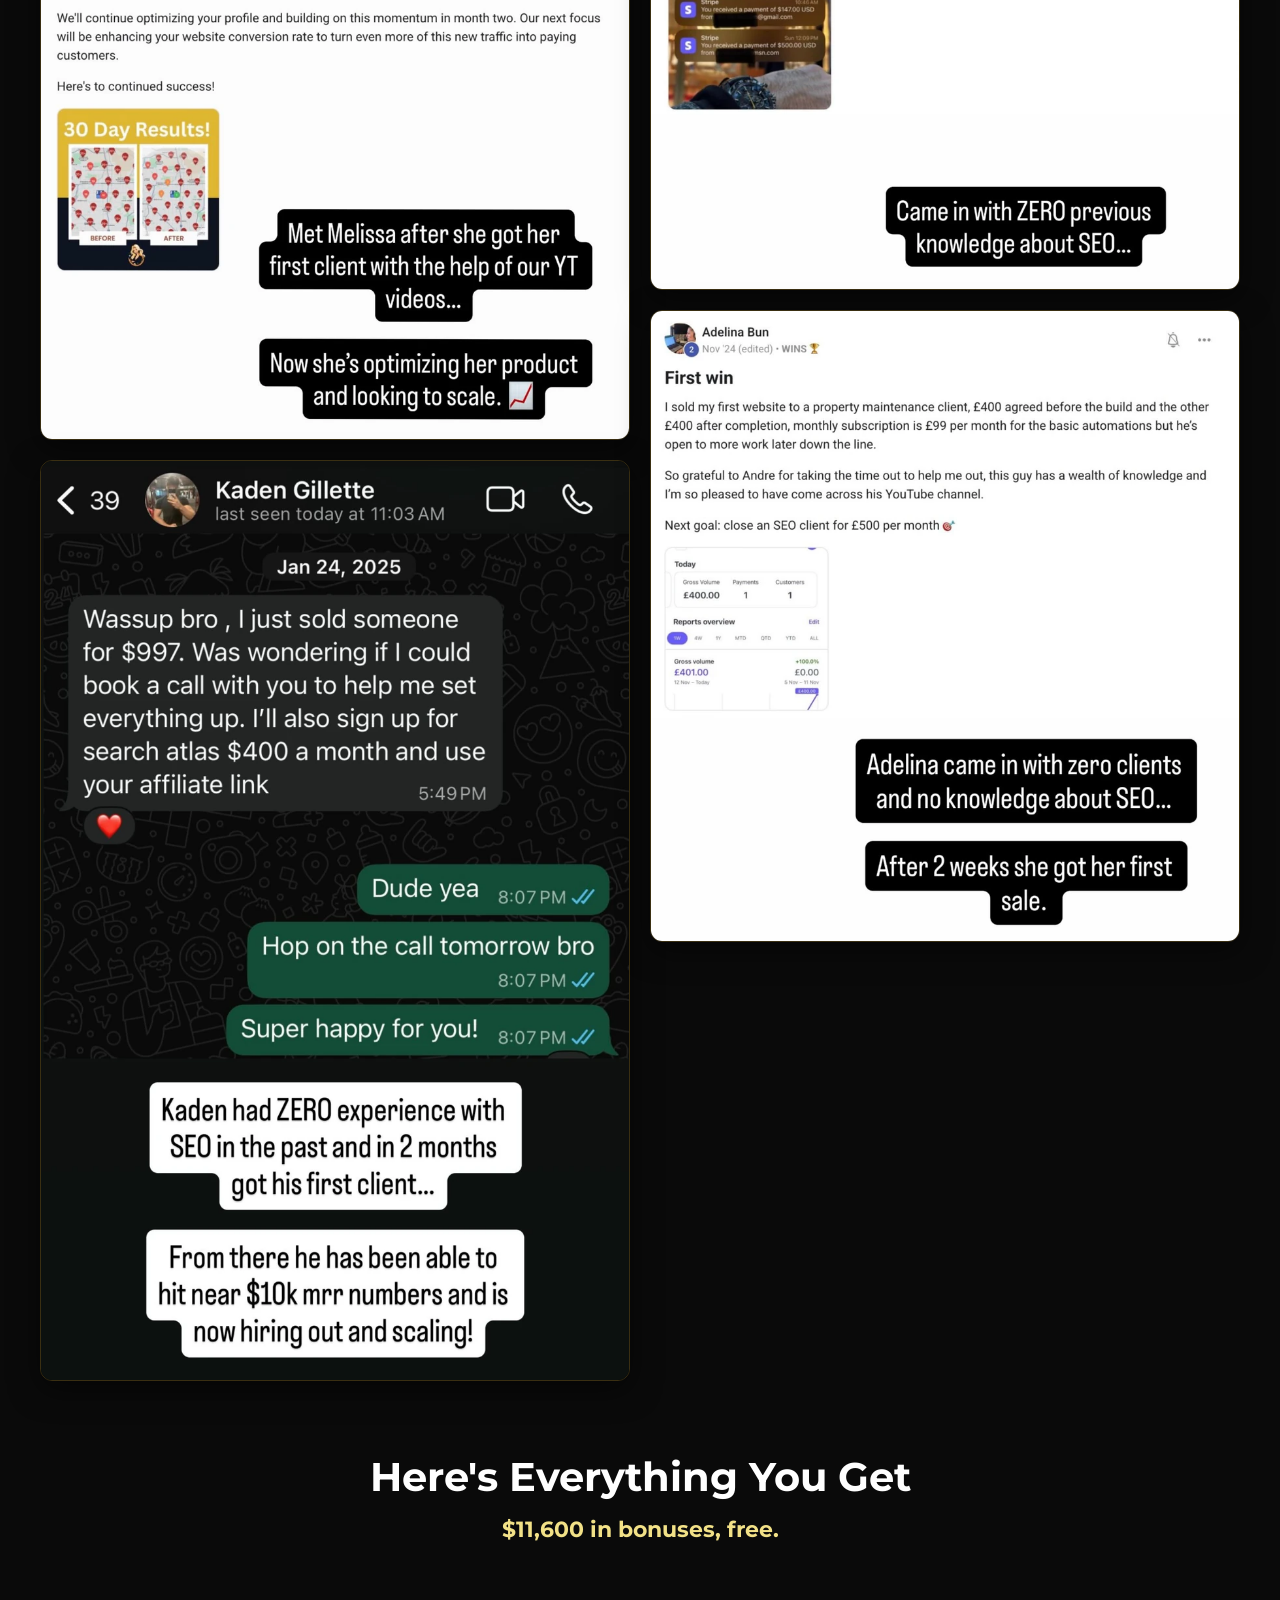
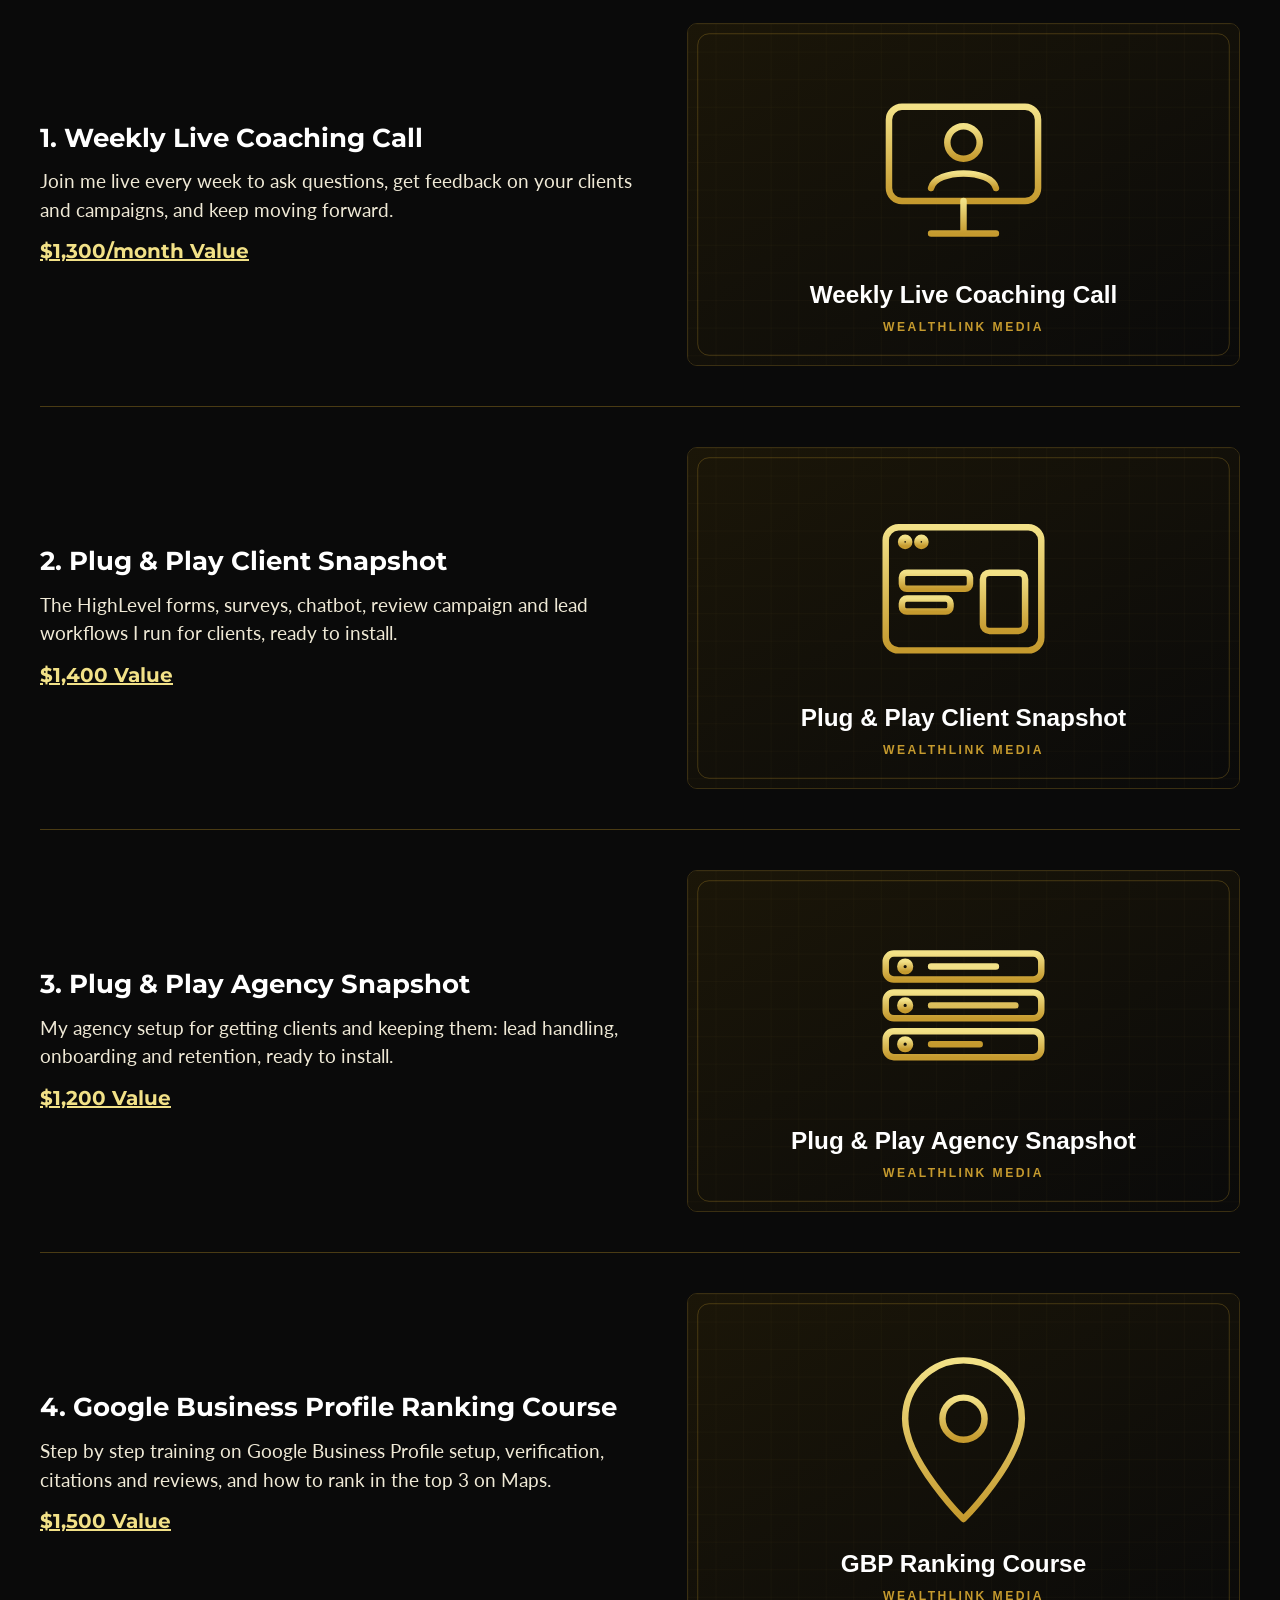
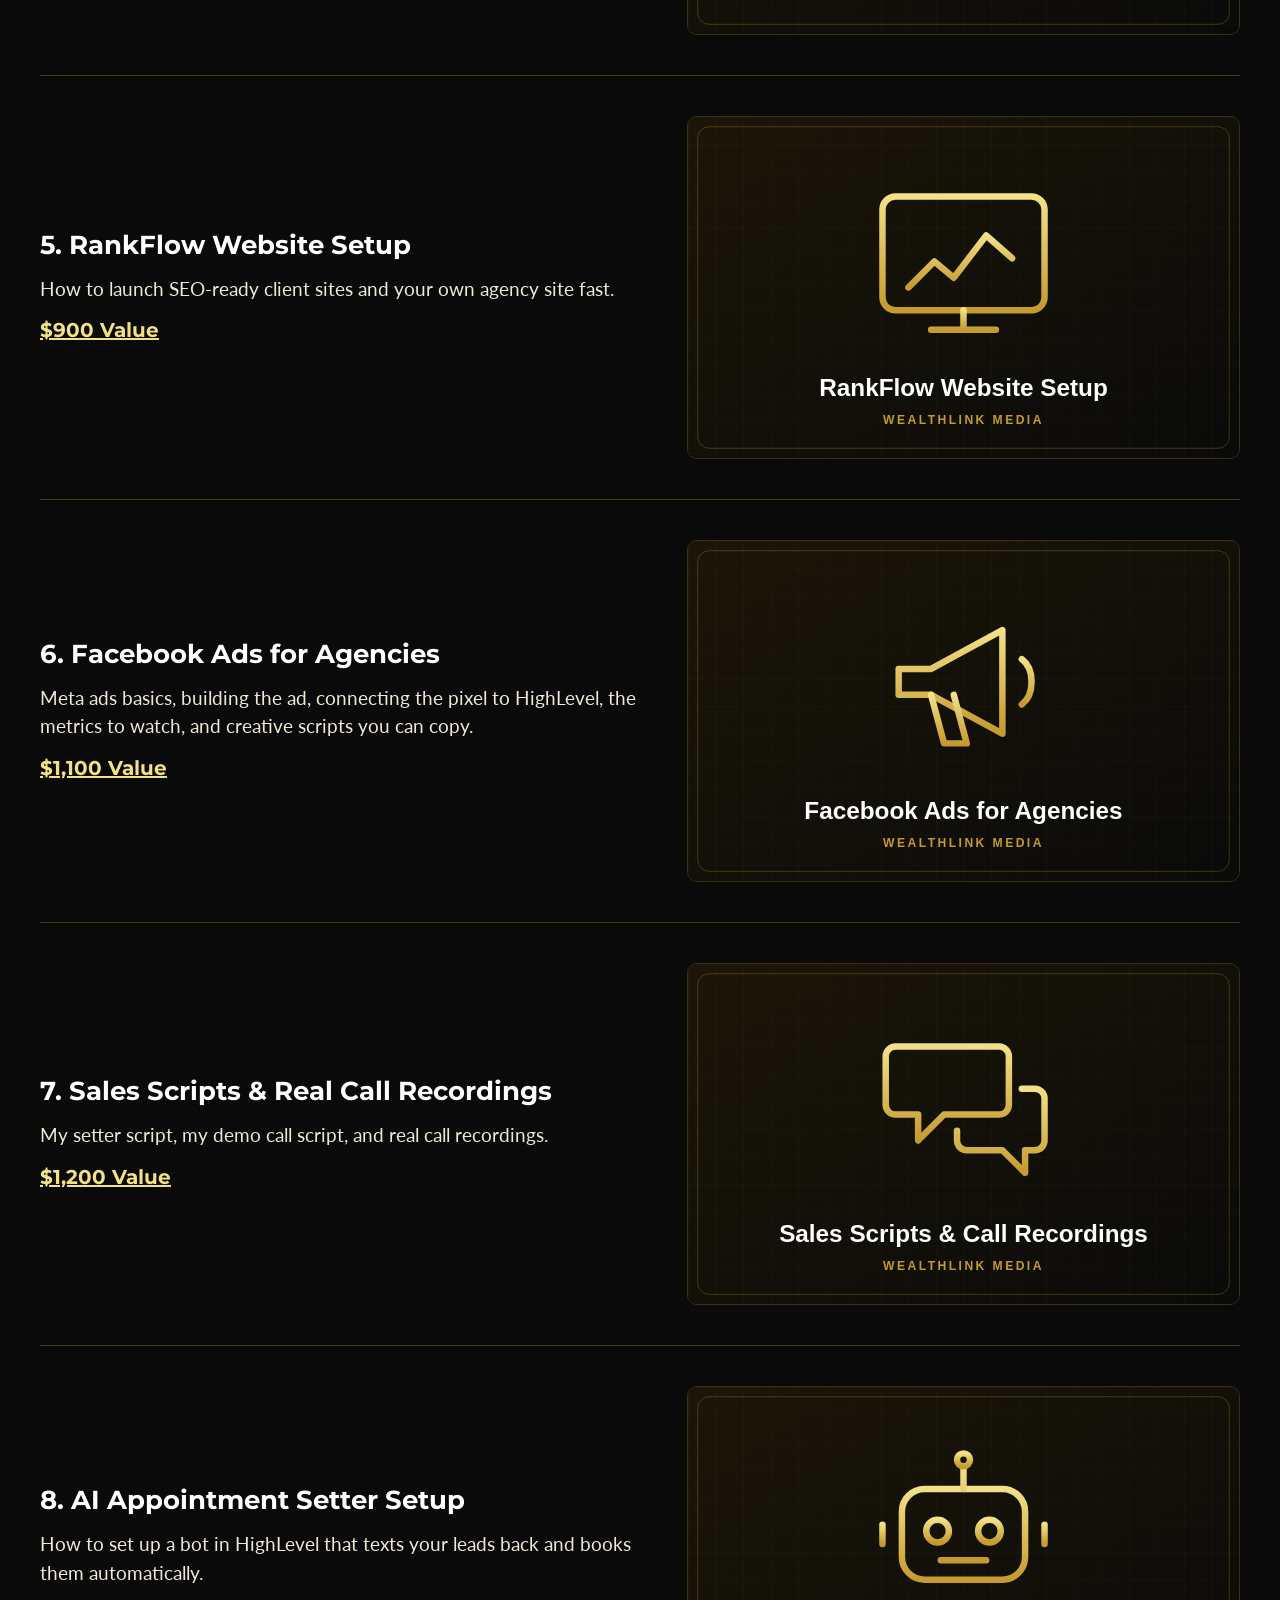
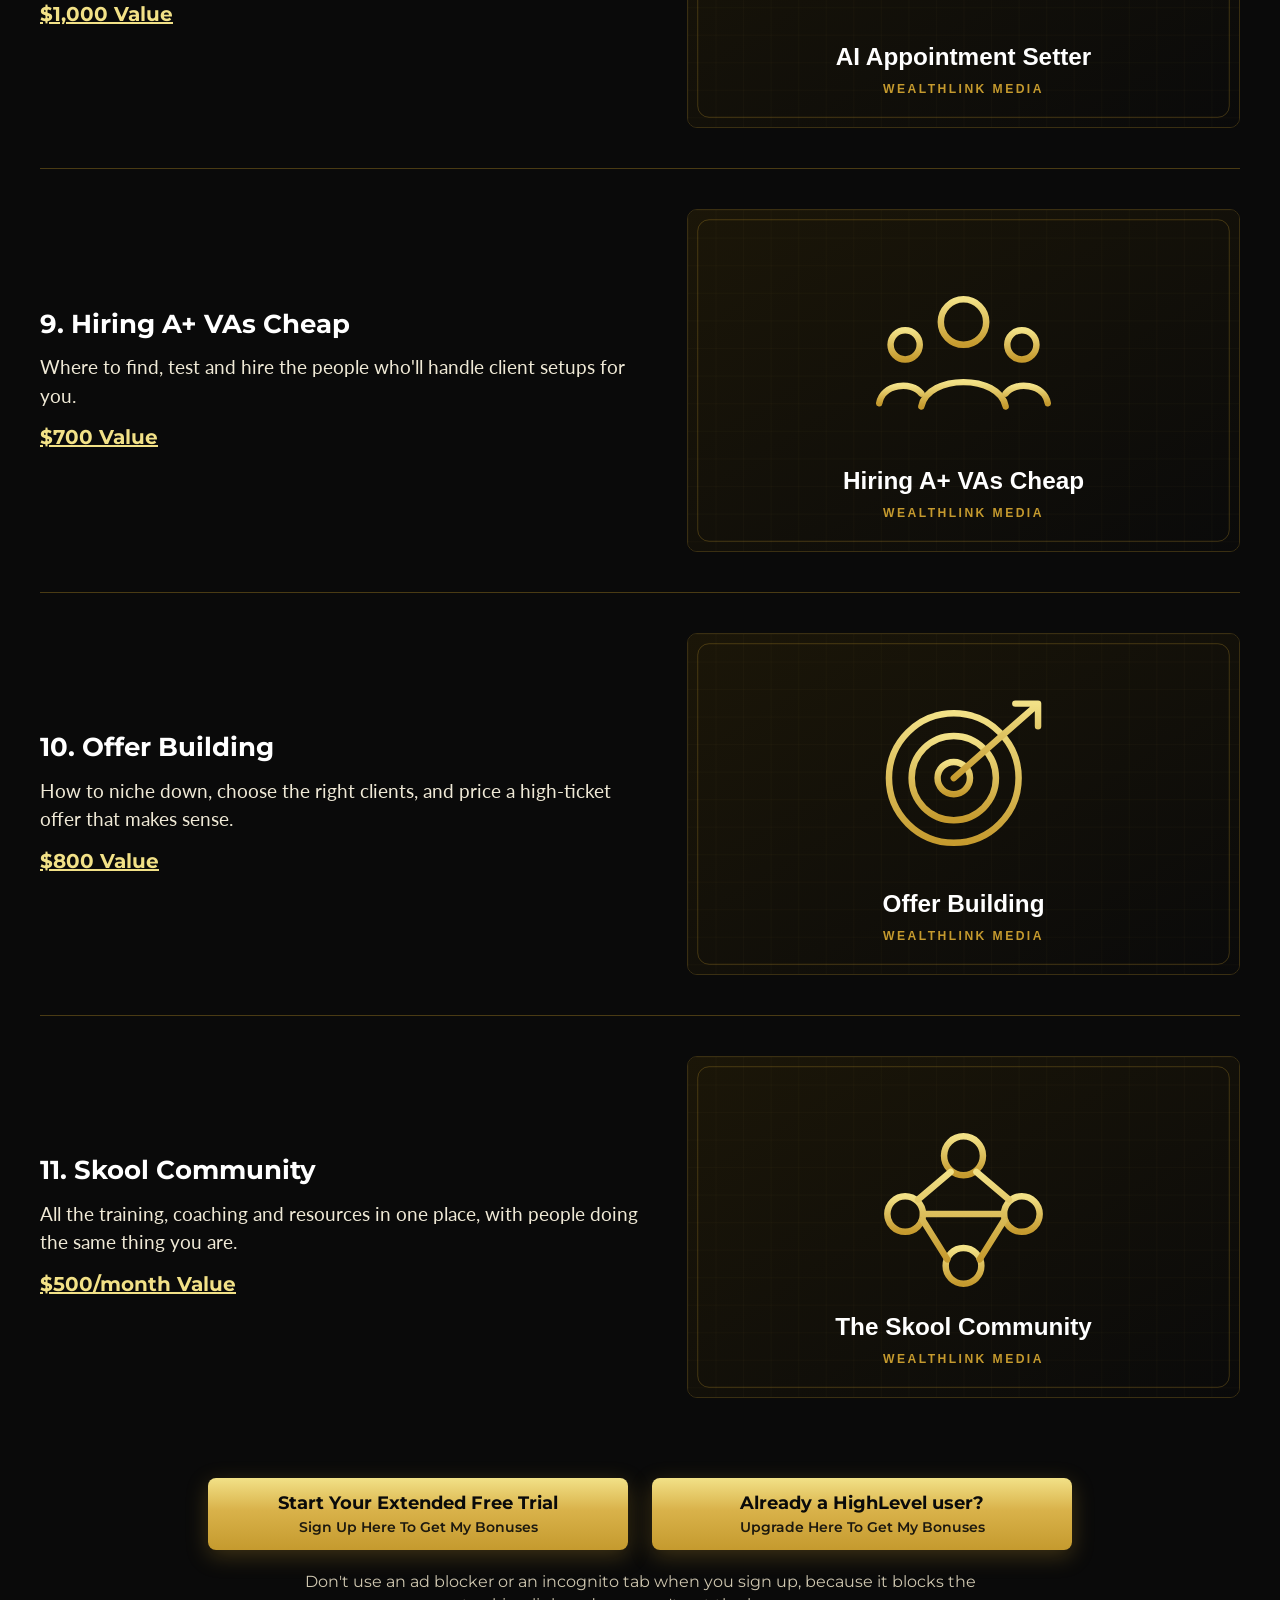
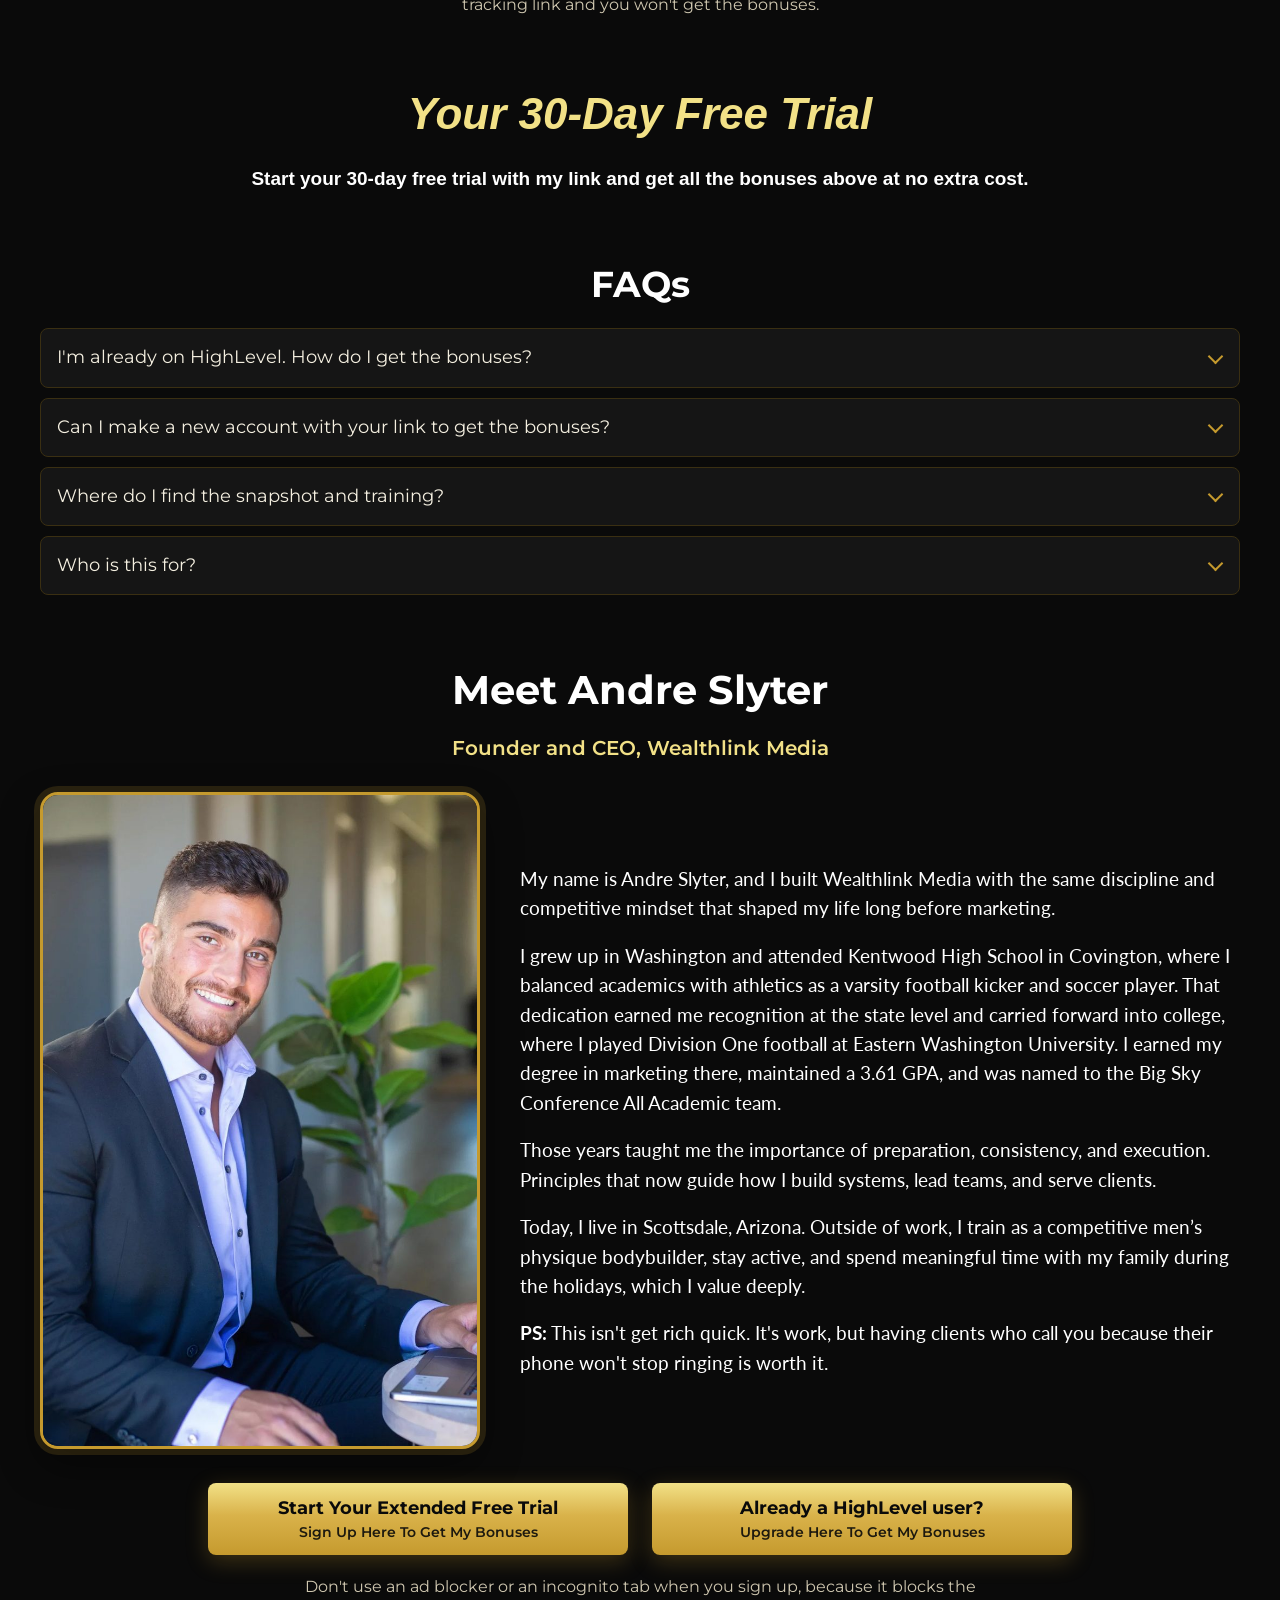
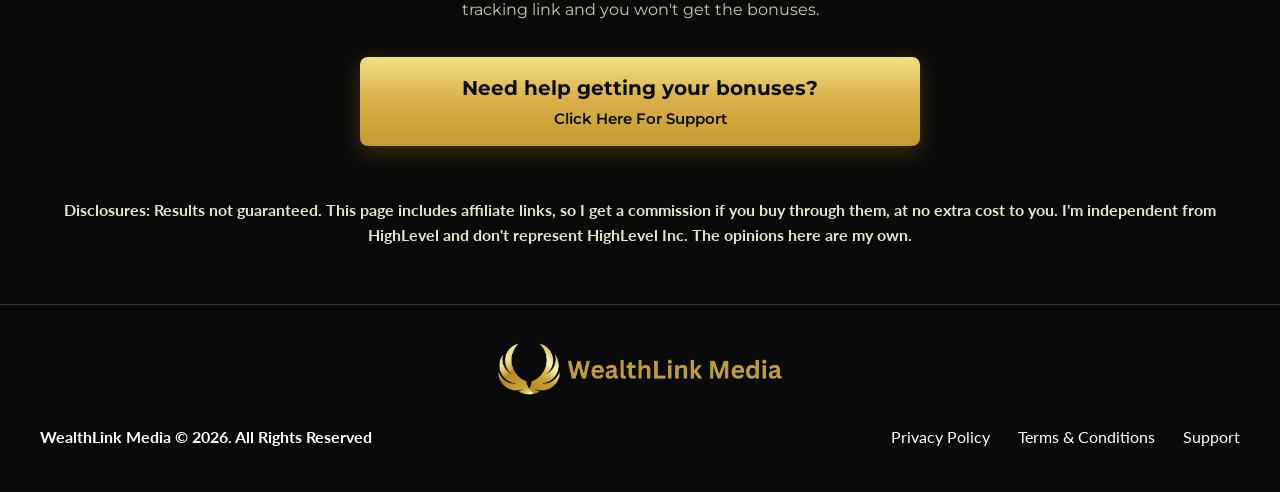
==== commit 54633acc: "Restyle the main page hero to the reference layout. Add the red notice bar, gold eyebrow, two-line $" ====
--- a/main.html
+++ b/main.html
@@ -3,8 +3,8 @@
 <head>
 <meta charset="utf-8">
 <meta name="viewport" content="width=device-width, initial-scale=1">
-<title>Learn Local SEO From Someone Who Actually Ranks Real Businesses | WealthLink Media</title>
-<meta name="description" content="Get the exact system I use to put home service businesses in the top 3 on Google Maps and turn that into high-ticket monthly retainers, free when you start your HighLevel trial with my link.">
+<title>Unlock the Exact System I Used to Scale My GHL SaaS to $58K+/Month For FREE | WealthLink Media</title>
+<meta name="description" content="Learn from someone who has actually done this before. Start your extended HighLevel trial with my link and get the bonuses free.">
 <link rel="icon" type="image/png" href="assets/favicon.png">
 <link rel="preconnect" href="https://fonts.googleapis.com"><link rel="preconnect" href="https://fonts.gstatic.com" crossorigin>
 <link href="https://fonts.googleapis.com/css2?family=Lato:ital,wght@0,400;0,700;0,900;1,400&family=Montserrat:wght@400;500;600;700;800&display=swap" rel="stylesheet">
@@ -13,8 +13,8 @@
 <body class="p-main">
 
 <div class="topbar">
-  <svg width="20" height="20" viewBox="0 0 24 24" aria-hidden="true"><path d="M12 2L1 21h22L12 2zm1 15h-2v-2h2v2zm0-4h-2V9h2v4z" fill="#0a0a0a"/></svg>
-  <span>Your course logins will take 2 to 4 minutes to arrive in your inbox.</span>
+  <svg width="22" height="22" viewBox="0 0 24 24" aria-hidden="true"><path d="M12 2L1 21h22L12 2zm1 15h-2v-2h2v2zm0-4h-2V9h2v4z" fill="#fff"/></svg>
+  <span>Your course logins will take 2-4 min to arrive in your inbox...</span>
 </div>
 
 <header class="site-header">
@@ -34,15 +34,15 @@
 <main class="wrap">
 
   <section class="m-hero">
-    <h1>Learn Local SEO From Someone Who Actually Ranks Real Businesses on Google Every Day.</h1>
-    <p class="m-sub">Get the exact system I use to put home service businesses in the top 3 on Google Maps and turn that into high-ticket monthly retainers, free when you start your HighLevel trial with my link.</p>
-  <div class="cta-pair">
-    <a class="btn cta-btn" data-cta="ghl" href="https://www.gohighlevel.com/?fp_ref=tegicsystems" target="_blank" rel="noopener">
-      <span class="b1">Start Your Extended Free Trial</span><span class="b2">Sign Up Here To Get My Bonuses</span></a>
-    <a class="btn cta-btn" data-cta="whop" href="#">
-      <span class="b1">Already a HighLevel user?</span><span class="b2">Upgrade Here To Get My Bonuses</span></a>
-  </div>
-  <p class="cta-note">Don't use an ad blocker or an incognito tab when you sign up, because it blocks the tracking link and you won't get the bonuses.</p>
+    <p class="hero-kicker">Learn From Someone Who Has <u>Actually Done This Before.</u></p>
+    <h1><span class="h1-line">Unlock the Exact System I Used to Scale</span> <span class="h1-line">My GHL SaaS to $58K+/Month For <u>FREE</u></span></h1>
+    <div class="cta-pair">
+      <a class="btn cta-btn" data-cta="ghl" href="https://www.gohighlevel.com/?fp_ref=tegicsystems" target="_blank" rel="noopener">
+        <span class="b1">Start Your Extended Free Trial</span><span class="b2">Sign Up Here To Get My Bonuses</span></a>
+      <a class="btn cta-btn" data-cta="ghl" href="https://www.gohighlevel.com/?fp_ref=tegicsystems" target="_blank" rel="noopener">
+        <span class="b1">Already A HighLevel User?</span><span class="b2">Upgrade Here To Receive My Bonuses</span></a>
+    </div>
+    <p class="hero-warn">Do not use an ad blocker or an incognito tab when signing up! It will block the tracking link, and you will <b>NOT</b> receive any bonuses!</p>
   </section>
 
   <h2 class="sec-title">I do this every day.</h2>
--- a/css/style.css
+++ b/css/style.css
@@ -98,14 +98,22 @@
    ====================================================== */
 .p-main{font-family:Lato,Arial,sans-serif}
 .p-main h1,.p-main h2,.p-main h3,.p-main .mont{font-family:Montserrat,Arial,sans-serif}
-.topbar{background:linear-gradient(180deg,#f2e187,#c59a2e);color:#0a0a0a;text-align:center;font-family:Montserrat,Arial,sans-serif;
-  font-weight:700;font-size:18px;line-height:1.35;padding:10px 16px;display:flex;align-items:center;justify-content:center;gap:10px}
+.topbar{background:#d01212;color:#fff;text-align:center;font-family:Montserrat,Arial,sans-serif;
+  font-weight:800;font-size:18px;line-height:1.35;padding:12px 18px;display:flex;align-items:center;justify-content:center;gap:10px}
 .topbar svg{flex:none}
 .topbar span{display:block}
 .kicker{text-align:center;font-family:Montserrat,Arial,sans-serif;font-weight:700;font-size:16px;margin:12px 0 0}
 .kicker a,.kicker span{color:var(--gold-hi);text-decoration:underline}
-.m-hero h1{text-align:center;font-weight:700;font-size:46px;line-height:1.22;margin:40px auto 28px}
-.m-hero h1 u{color:var(--gold-hi);text-decoration:underline;text-underline-offset:4px}
+.hero-kicker{text-align:center;font-family:Montserrat,Arial,sans-serif;font-weight:800;font-size:20px;line-height:1.35;color:var(--gold-hi);margin:32px auto 16px}
+.hero-kicker u{text-underline-offset:4px;text-decoration-thickness:2px}
+.m-hero h1{text-align:center;font-weight:800;font-size:48px;line-height:1.18;margin:0 auto 32px;max-width:1080px}
+.m-hero h1 .h1-line{display:block}
+.m-hero h1 u{color:var(--gold-hi);text-decoration:underline;text-underline-offset:5px;text-decoration-thickness:3px}
+.hero-warn{text-align:center;font-family:Montserrat,Arial,sans-serif;font-weight:500;font-size:18px;line-height:1.5;color:#f4efe2;max-width:860px;margin:22px auto 0}
+.hero-warn b{font-weight:800;color:#fff}
+.m-hero .cta-btn{flex:1 1 340px;max-width:540px;min-height:86px;border-radius:12px;padding:16px 22px}
+.m-hero .cta-btn .b1{font-size:22px;font-weight:800}
+.m-hero .cta-btn .b2{font-size:15px;font-weight:600}
 .m-sub{text-align:center;font-family:Lato,Arial,sans-serif;font-size:21px;line-height:1.5;color:var(--muted);max-width:920px;margin:0 auto 32px}
 .cta-pair{display:flex;gap:24px;justify-content:center;flex-wrap:wrap}
 .cta-btn{flex:1 1 280px;width:auto;max-width:420px;min-height:68px;flex-direction:column;gap:3px;padding:14px 20px;text-align:center;
@@ -249,7 +257,14 @@
   .home-cta{font-size:18px;padding:14px 22px}
   .home-beginner{font-size:16px}
   .topbar{font-size:16px;padding:10px 14px}
-  .m-hero h1{font-size:30px;margin:28px auto 20px}
+  .hero-kicker{font-size:16px;margin-top:24px}
+  .m-hero h1{font-size:32px;margin:0 auto 22px}
+  .m-hero h1 .h1-line{display:inline}
+  .m-hero .cta-pair{flex-direction:column;align-items:center}
+  .m-hero .cta-btn{width:100%;max-width:480px;min-height:76px;flex:0 0 auto}
+  .m-hero .cta-btn .b1{font-size:18px}
+  .m-hero .cta-btn .b2{font-size:14px}
+  .hero-warn{font-size:16.5px}
   .m-sub{font-size:17px}
   .cta-pair{gap:14px}
   .cta-btn{flex-basis:100%;max-width:440px;min-height:64px}
@@ -302,6 +317,7 @@
   .brand img{height:32px}
   .header-nav a{font-size:16px}
   .home-hero h1{font-size:27px}
-  .m-hero h1,.support-hero h1{font-size:27px}
+  .m-hero h1{font-size:28px}
+  .support-hero h1{font-size:27px}
   .site-footer .flogo img{height:36px}
 }
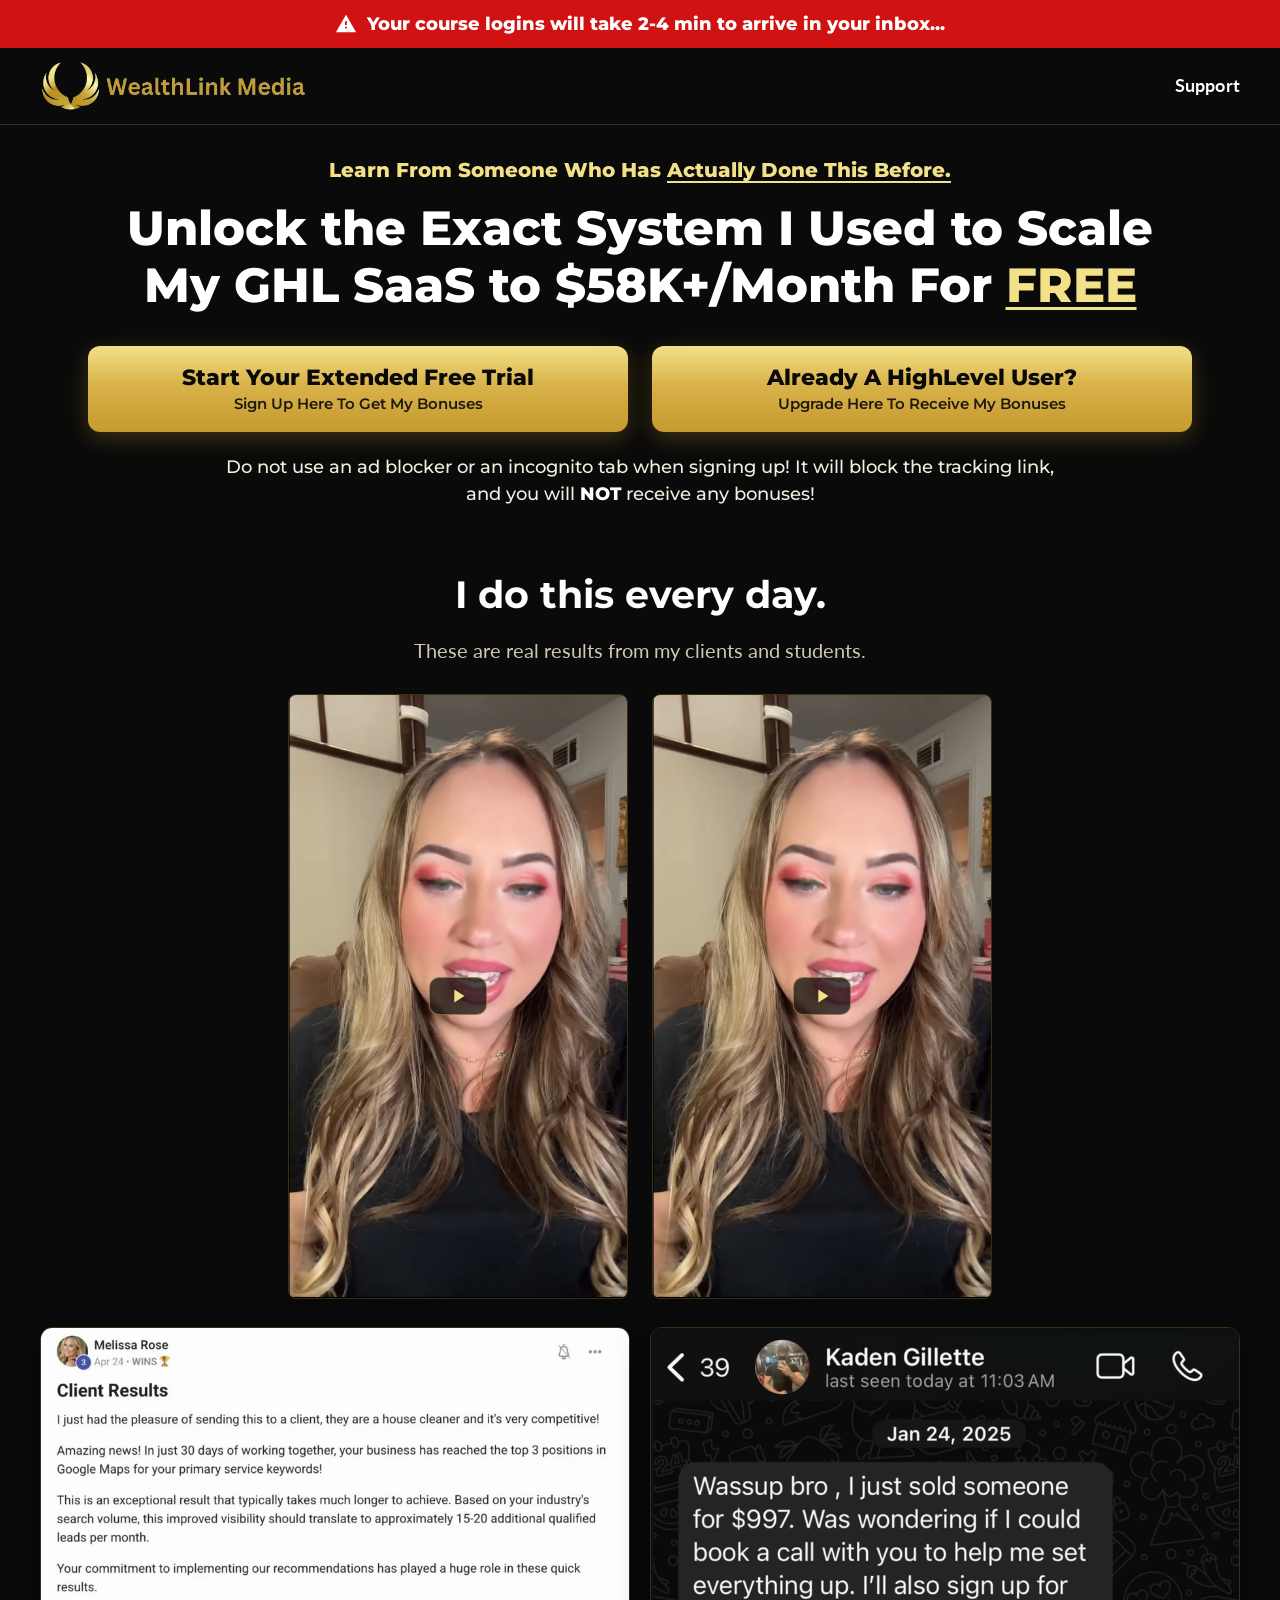
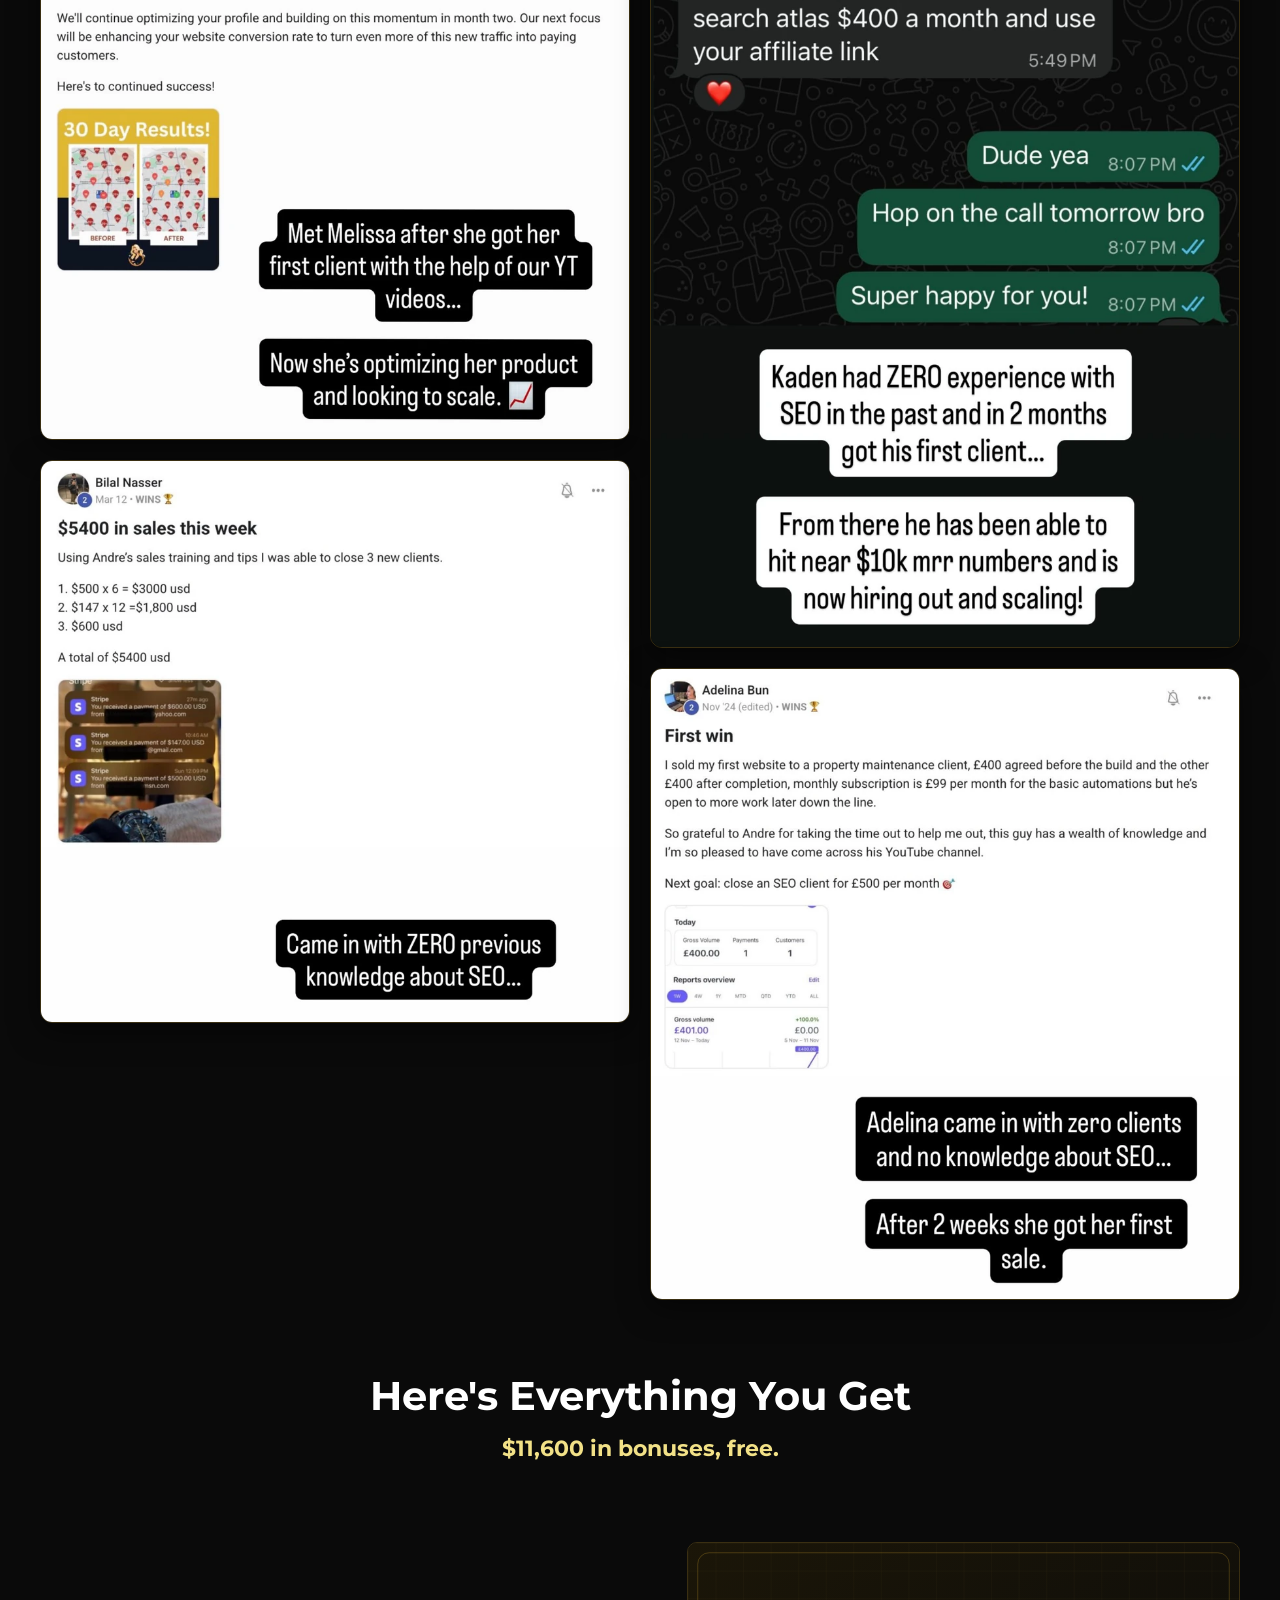
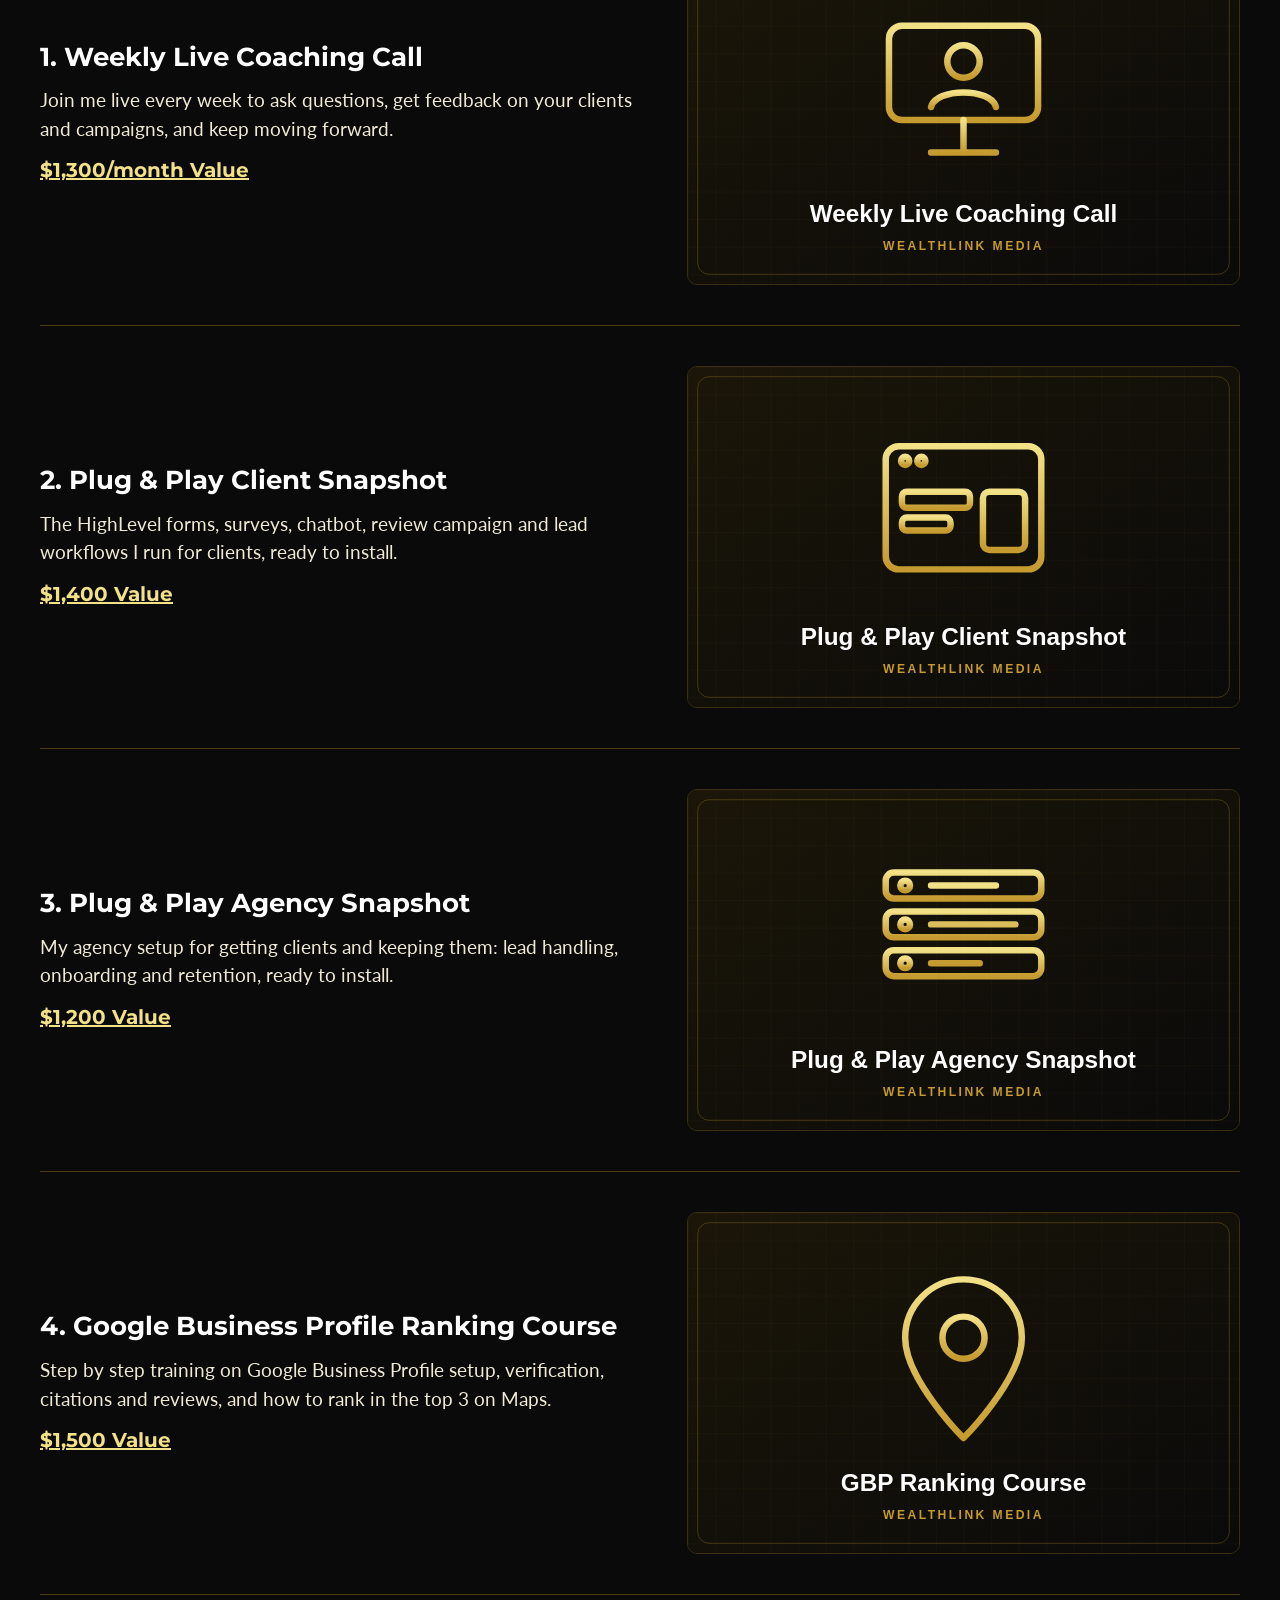
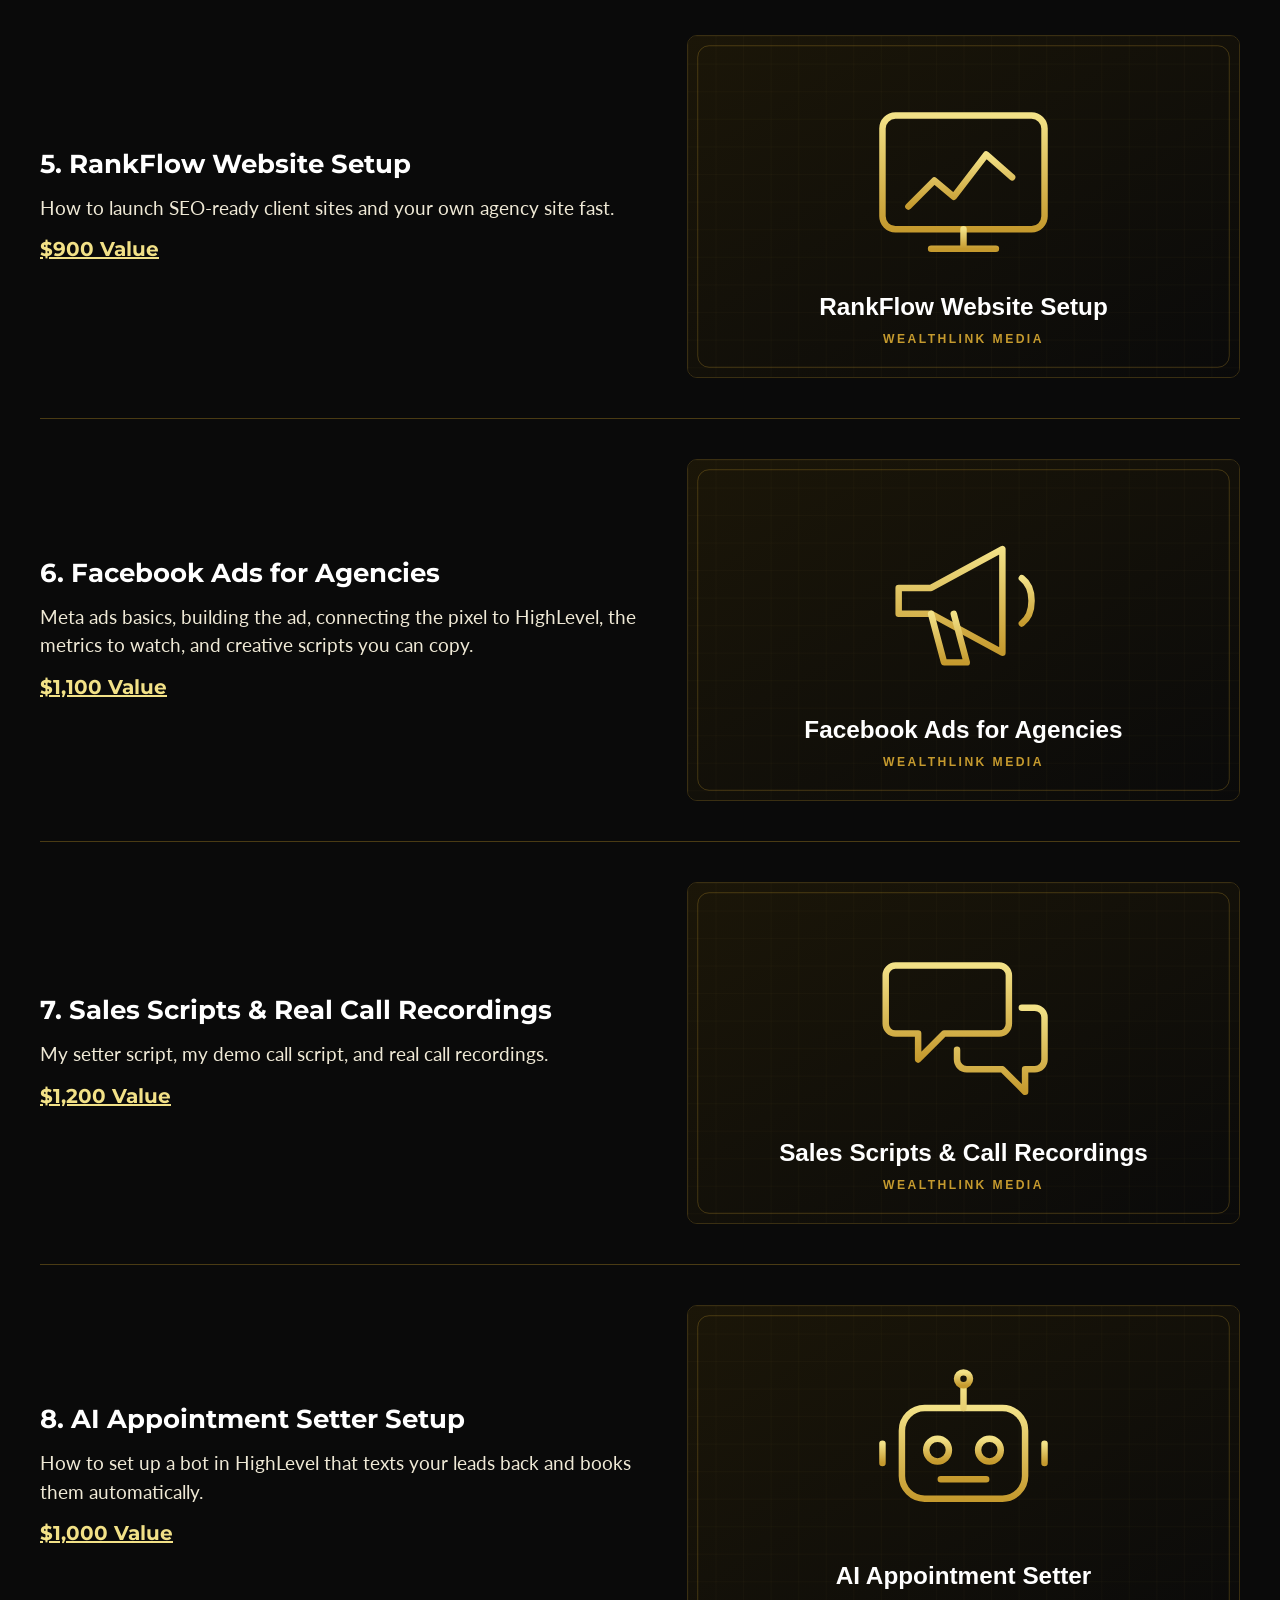
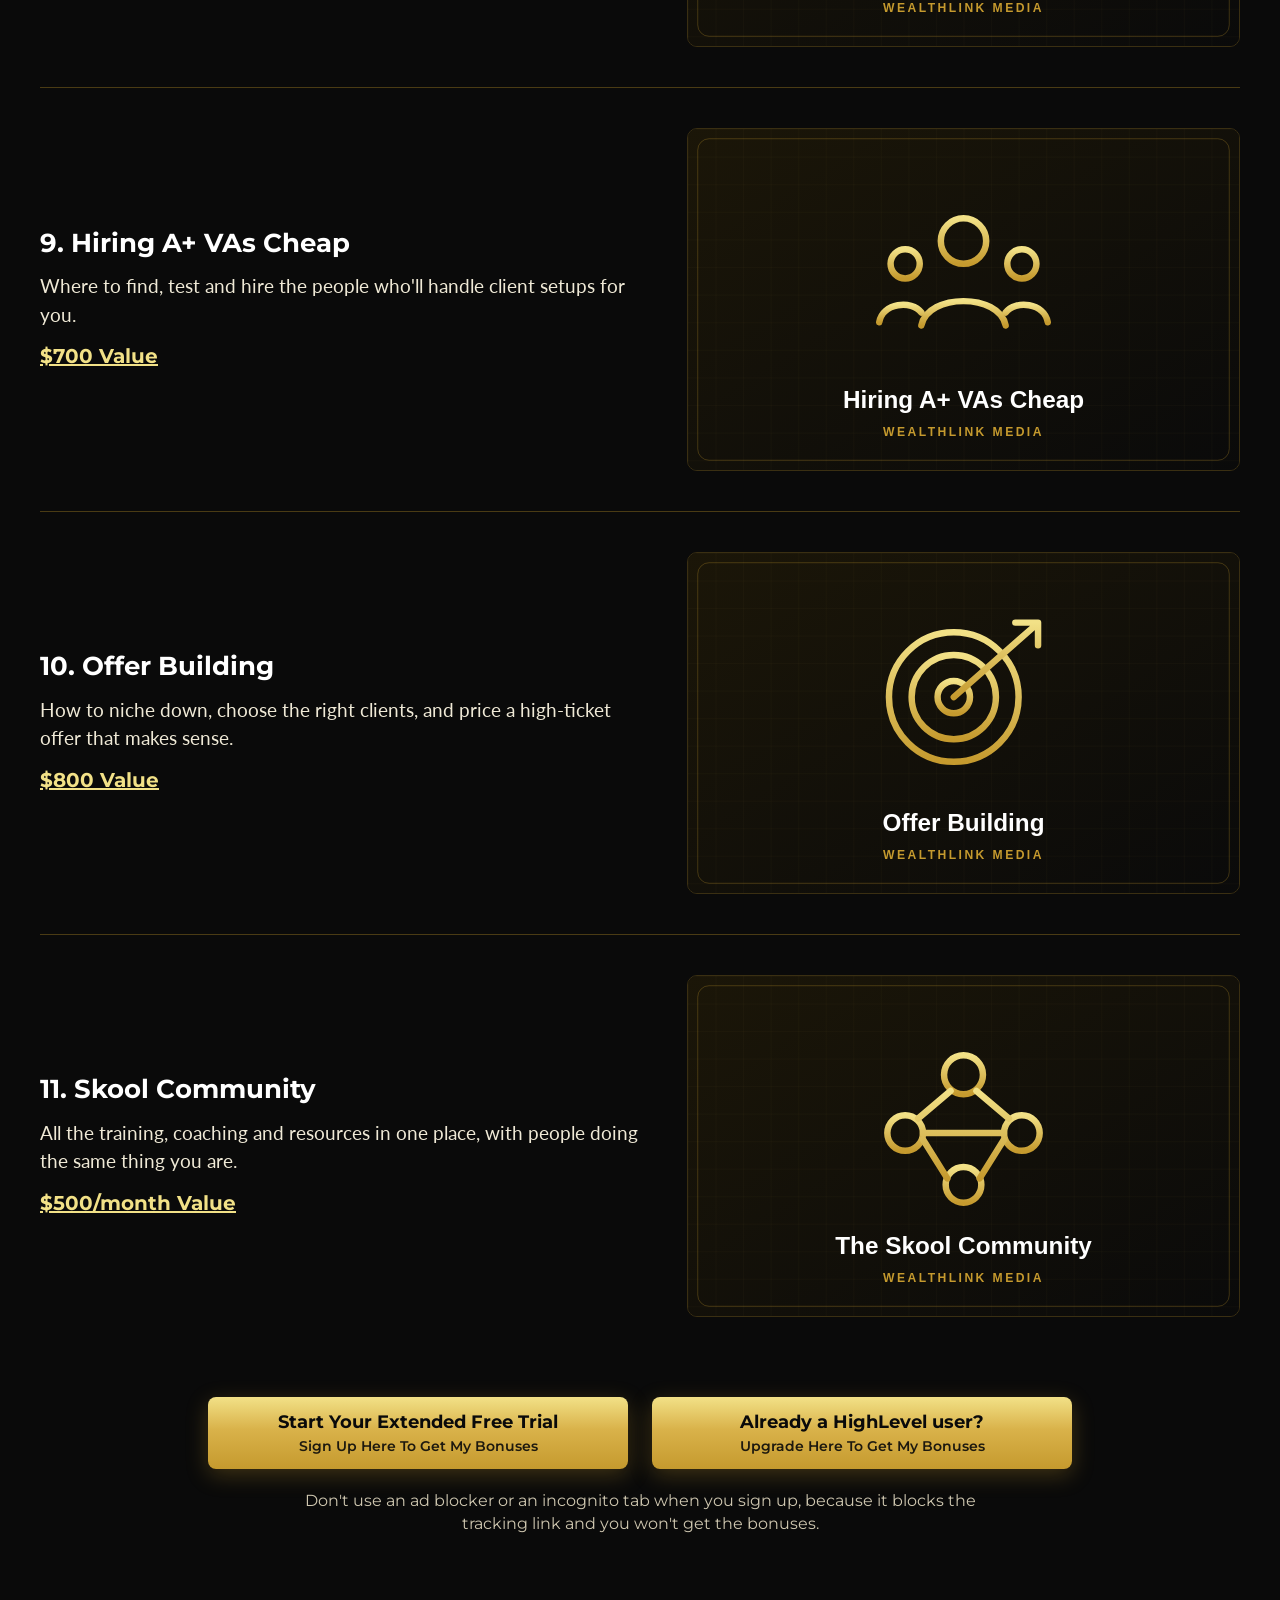
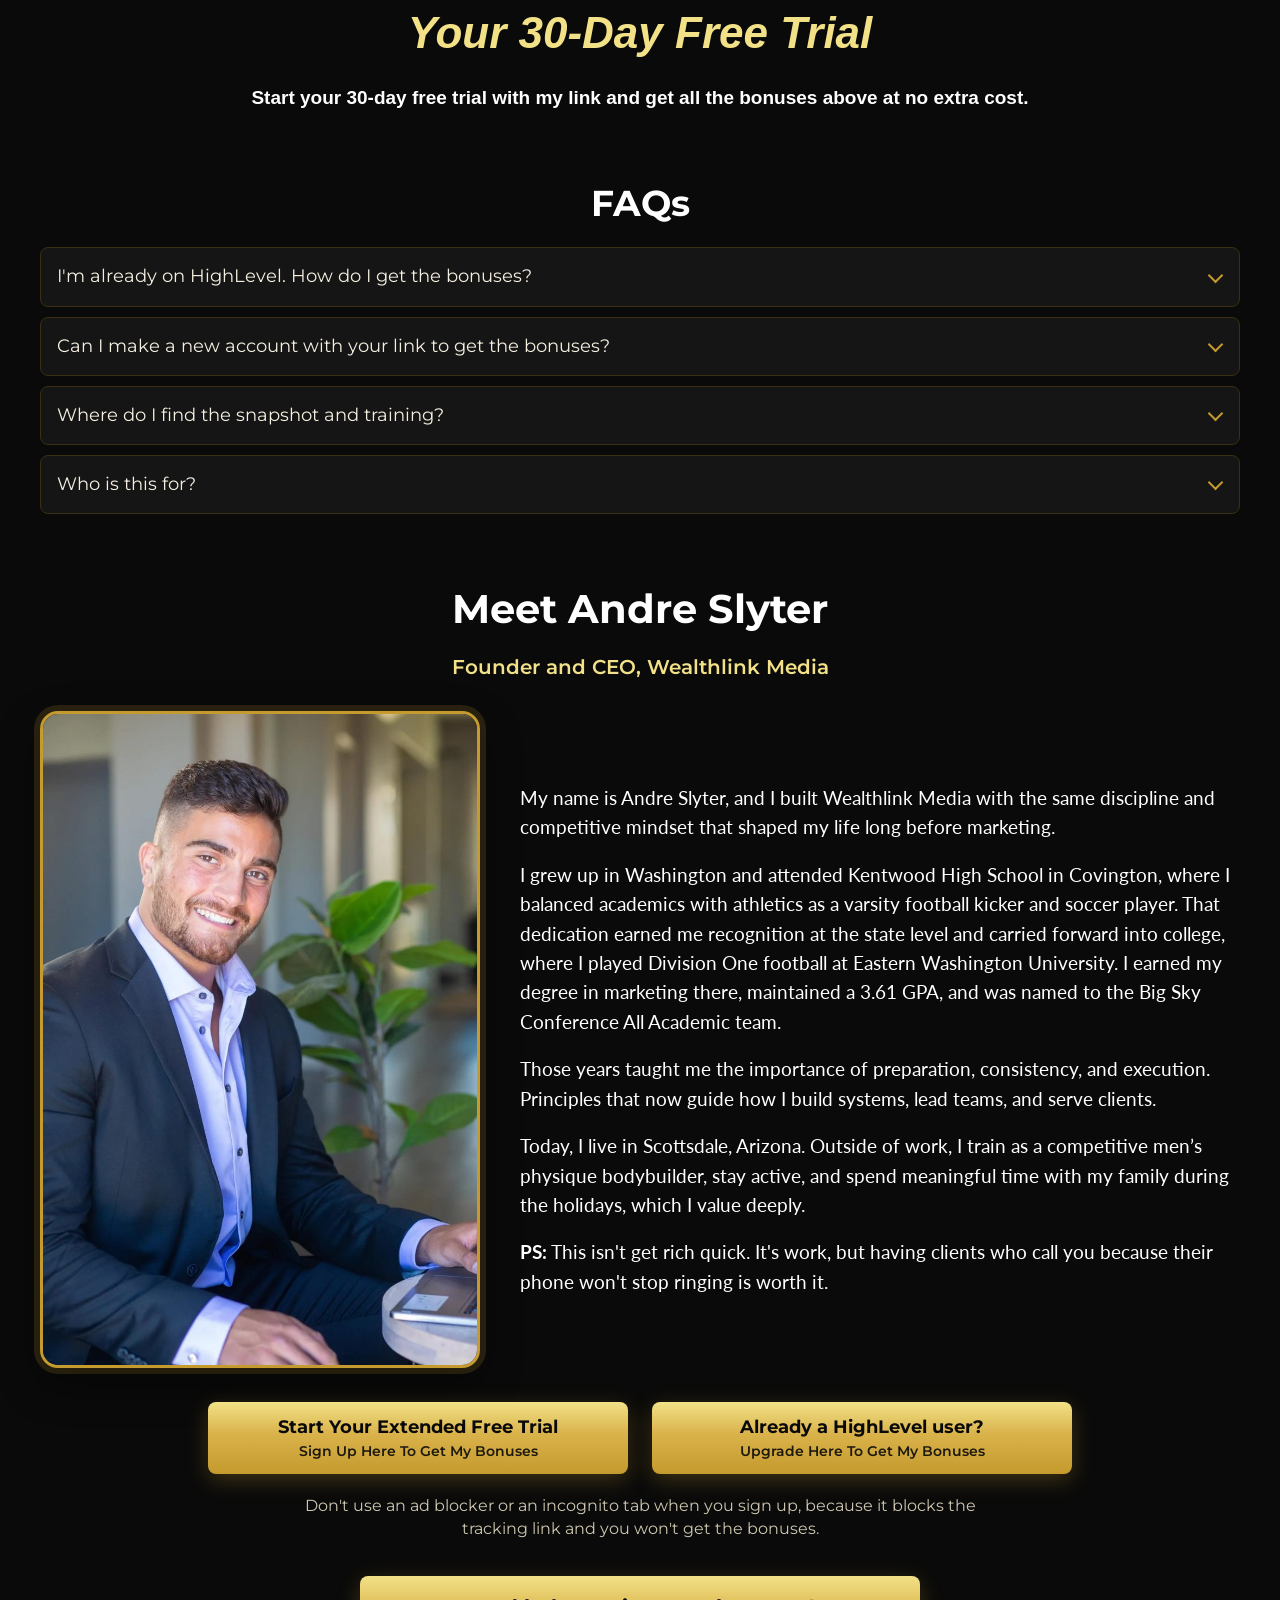
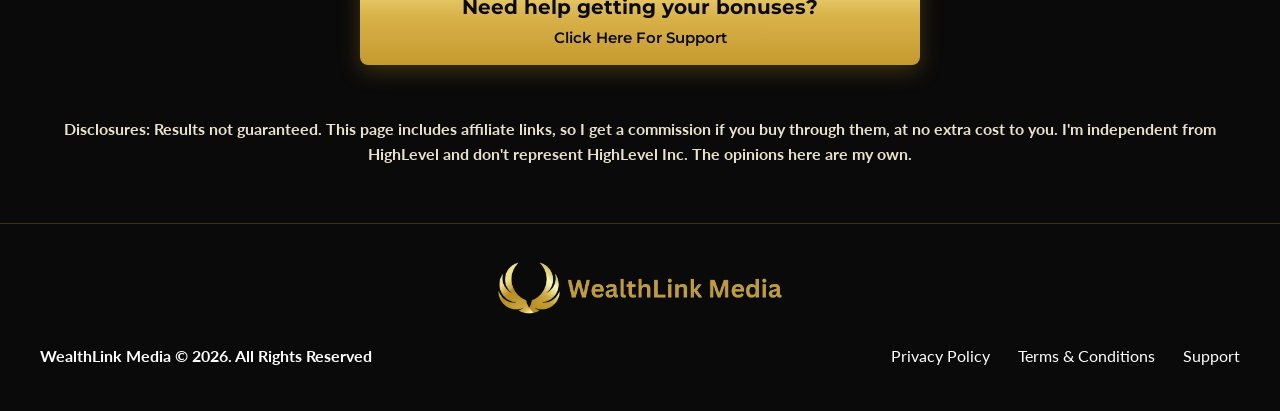
==== commit 5499678d: "Reorder result screenshots to Melissa, Kaden, Bilal, Adelina. Desktop columns are Melissa then Bilal" ====
--- a/main.html
+++ b/main.html
@@ -57,18 +57,18 @@
           <img class="zoomable" src="assets/results/melissa.jpg" alt="Melissa – client result" width="900" height="1089" loading="lazy">
         </picture>
       </figure>
+      <figure class="res-bilal">
+        <picture>
+          <source srcset="assets/results/bilal.webp" type="image/webp">
+          <img class="zoomable" src="assets/results/bilal.jpg" alt="Bilal – client result" width="900" height="859" loading="lazy">
+        </picture>
+      </figure>
+    </div>
+    <div class="results-col">
       <figure class="res-kaden">
         <picture>
           <source srcset="assets/results/kaden.webp" type="image/webp">
           <img class="zoomable" src="assets/results/kaden.jpg" alt="Kaden – client result" width="900" height="1407" loading="lazy">
-        </picture>
-      </figure>
-    </div>
-    <div class="results-col">
-      <figure class="res-bilal">
-        <picture>
-          <source srcset="assets/results/bilal.webp" type="image/webp">
-          <img class="zoomable" src="assets/results/bilal.jpg" alt="Bilal – client result" width="900" height="859" loading="lazy">
         </picture>
       </figure>
       <figure class="res-adelina">
--- a/css/style.css
+++ b/css/style.css
@@ -53,12 +53,13 @@
    ====================================================== */
 .p-home{font-family:"Open Sans",Arial,sans-serif}
 .home-hero{text-align:center;padding:36px 0 8px}
-.home-eyebrow{font-size:20px;color:var(--gold);margin:0 0 16px;font-weight:600}
-.home-hero h1{font-size:48px;line-height:1.2;font-weight:700;margin:0 auto 18px;letter-spacing:-.3px}
-.home-sub{font-size:22px;color:var(--gold);margin:0 auto 28px;max-width:920px;line-height:1.4}
-.home-cta{font-size:22px;font-weight:700;padding:16px 34px;font-family:"Open Sans",Arial,sans-serif}
-.home-cta svg{width:20px;height:20px;margin-left:-2px}
-.home-beginner{font-family:Lato,Arial,sans-serif;font-weight:700;font-size:18px;margin:18px 0 0;color:#fff}
+.home-eyebrow{font-size:18px;color:var(--gold-hi);margin:0 0 14px;font-weight:800;letter-spacing:.02em}
+.home-hero h1{font-size:48px;line-height:1.18;font-weight:800;margin:0 auto 18px;letter-spacing:-.3px}
+.home-hero h1 .h1-seo{display:block;margin-top:12px;font-weight:800}
+.home-sub{font-size:22px;color:var(--gold-hi);font-weight:700;margin:0 auto 28px;max-width:920px;line-height:1.4}
+.home-cta{font-size:22px;font-weight:800;padding:16px 36px;font-family:"Open Sans",Arial,sans-serif;background:#e0b33a;color:#0a0a0a;cursor:pointer;border-radius:8px}
+.home-cta svg{width:22px;height:22px;margin-left:2px;flex:none}
+.home-beginner{font-family:Lato,Arial,sans-serif;font-weight:800;font-size:18px;margin:18px 0 0;color:#fff}
 
 .site-footer{margin-top:56px;border-top:1px solid var(--line);font-family:Lato,Arial,sans-serif}
 .footer-inner{padding-top:36px;padding-bottom:42px}
@@ -308,8 +309,8 @@
   .results-grid{flex-direction:column;gap:20px;margin-top:28px}
   .results-col{display:contents}
   .res-melissa{order:1}
-  .res-bilal{order:2}
-  .res-kaden{order:3}
+  .res-kaden{order:2}
+  .res-bilal{order:3}
   .res-adelina{order:4}
 }
 @media (max-width:420px){
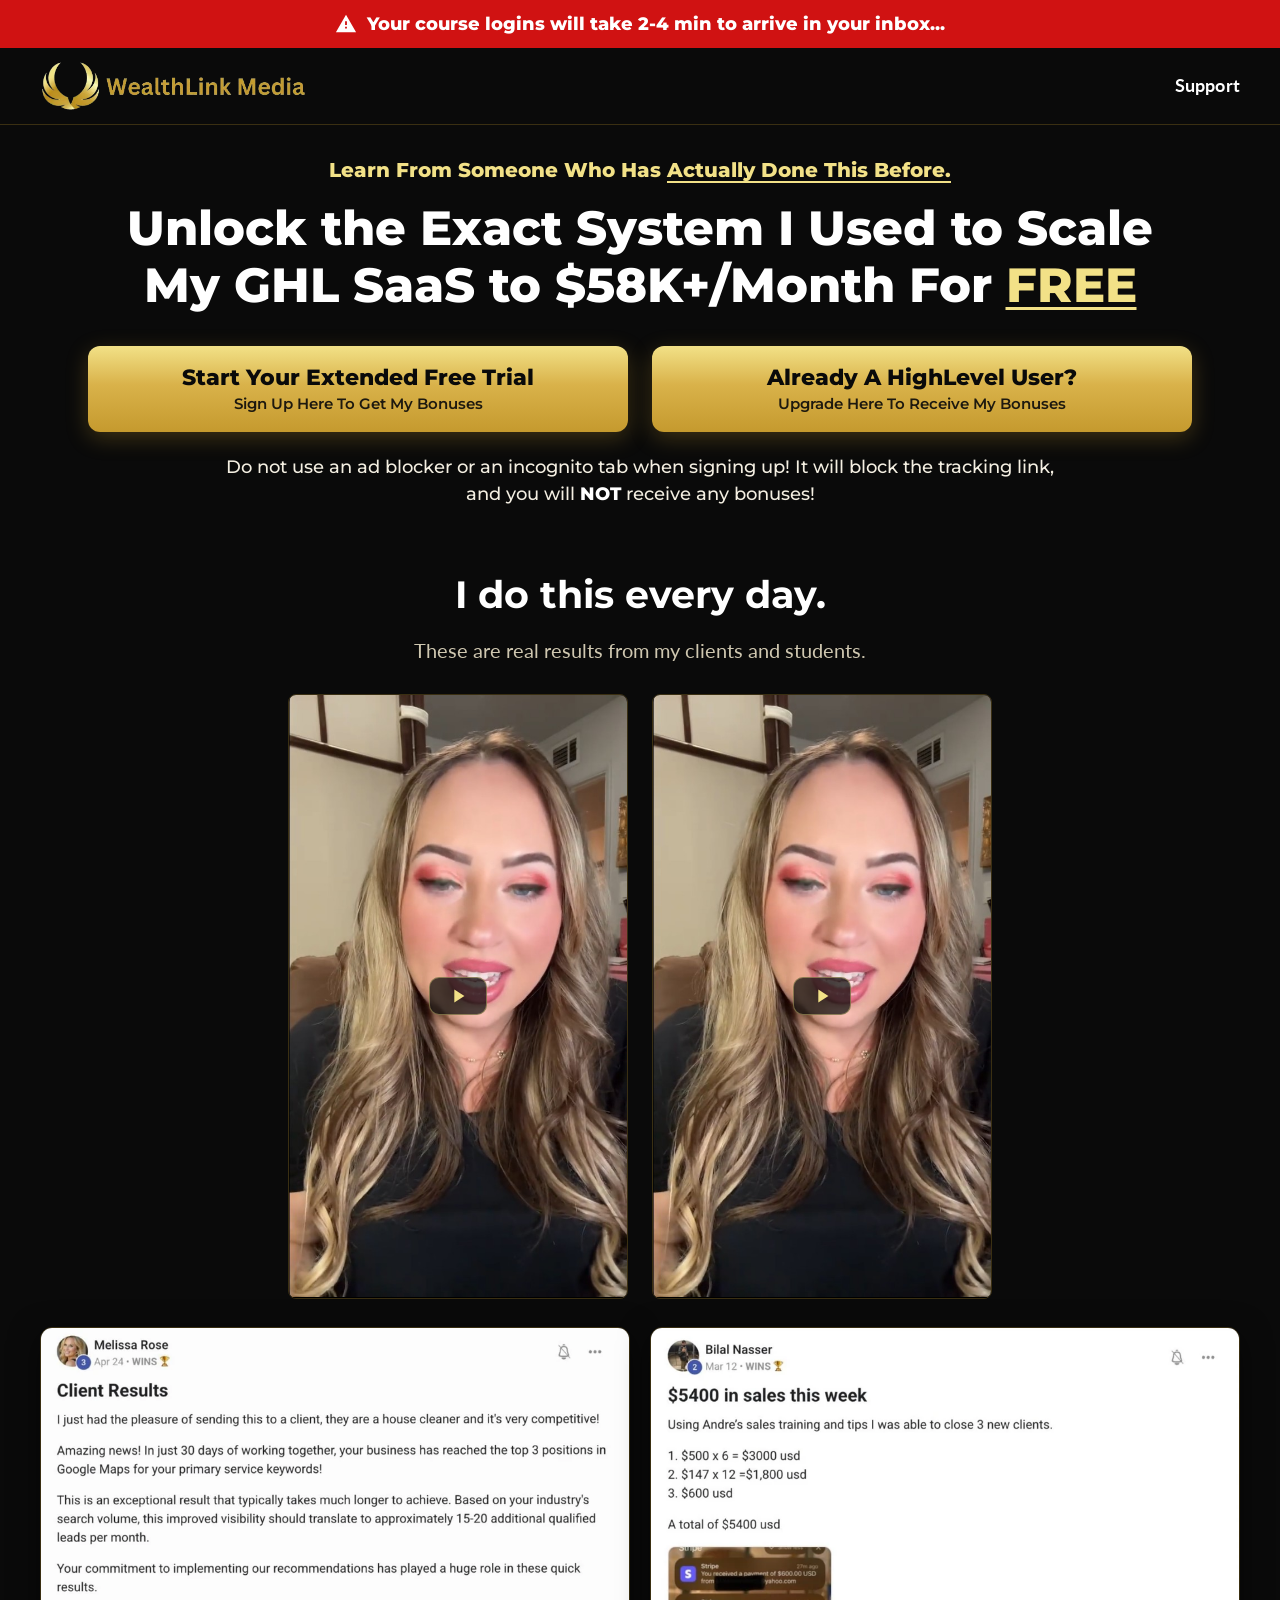
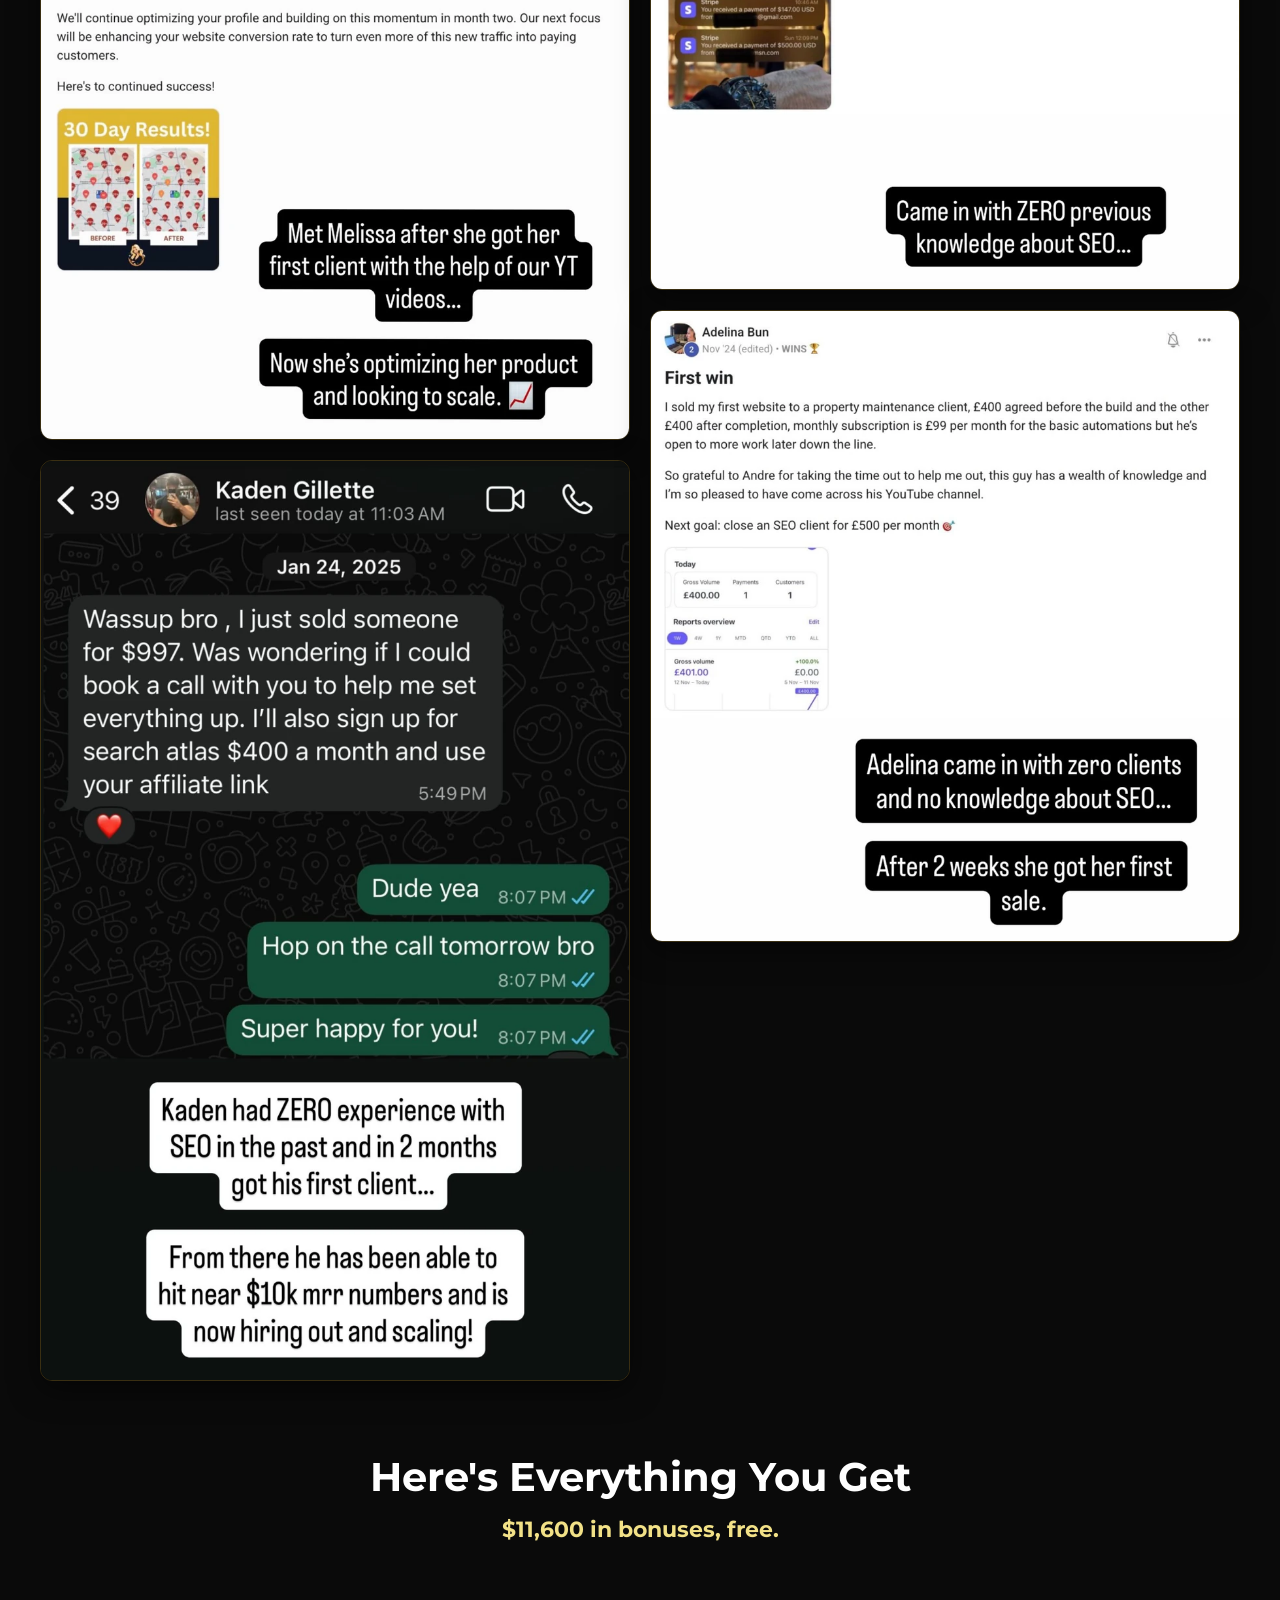
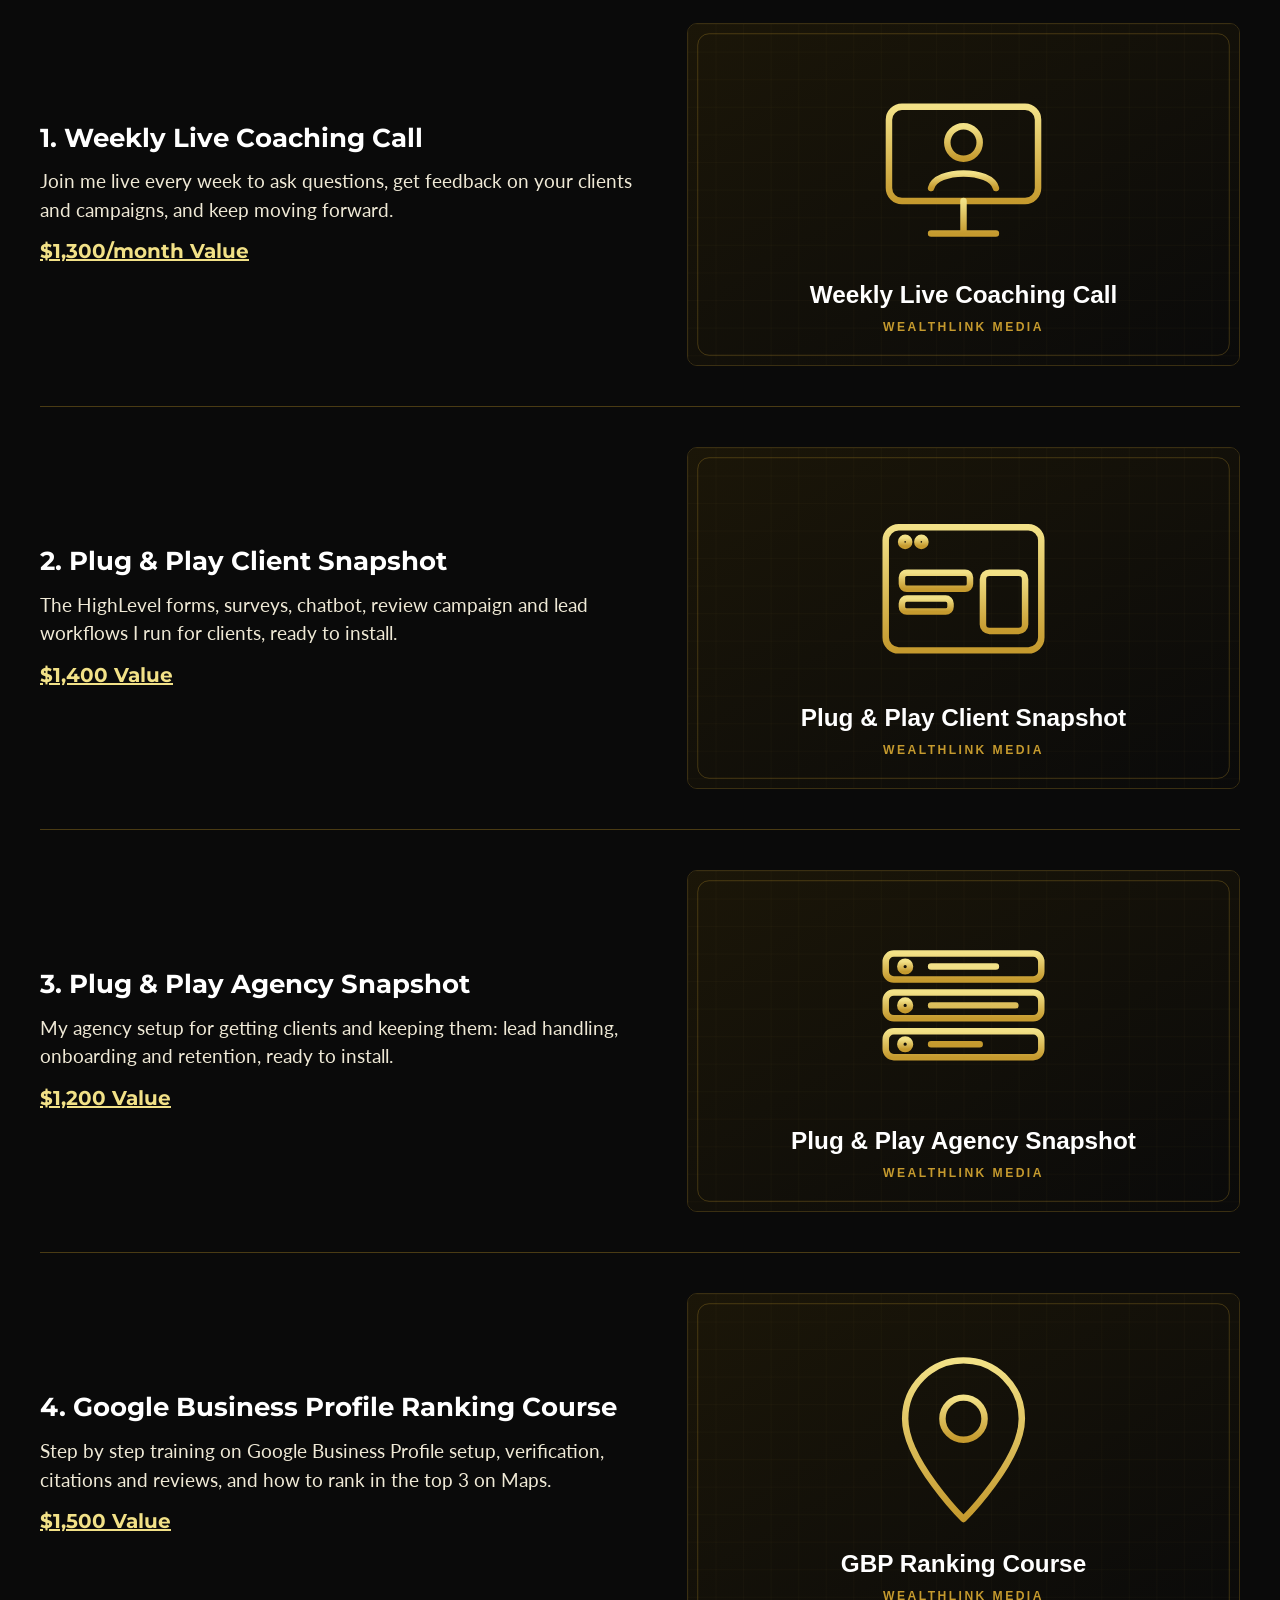
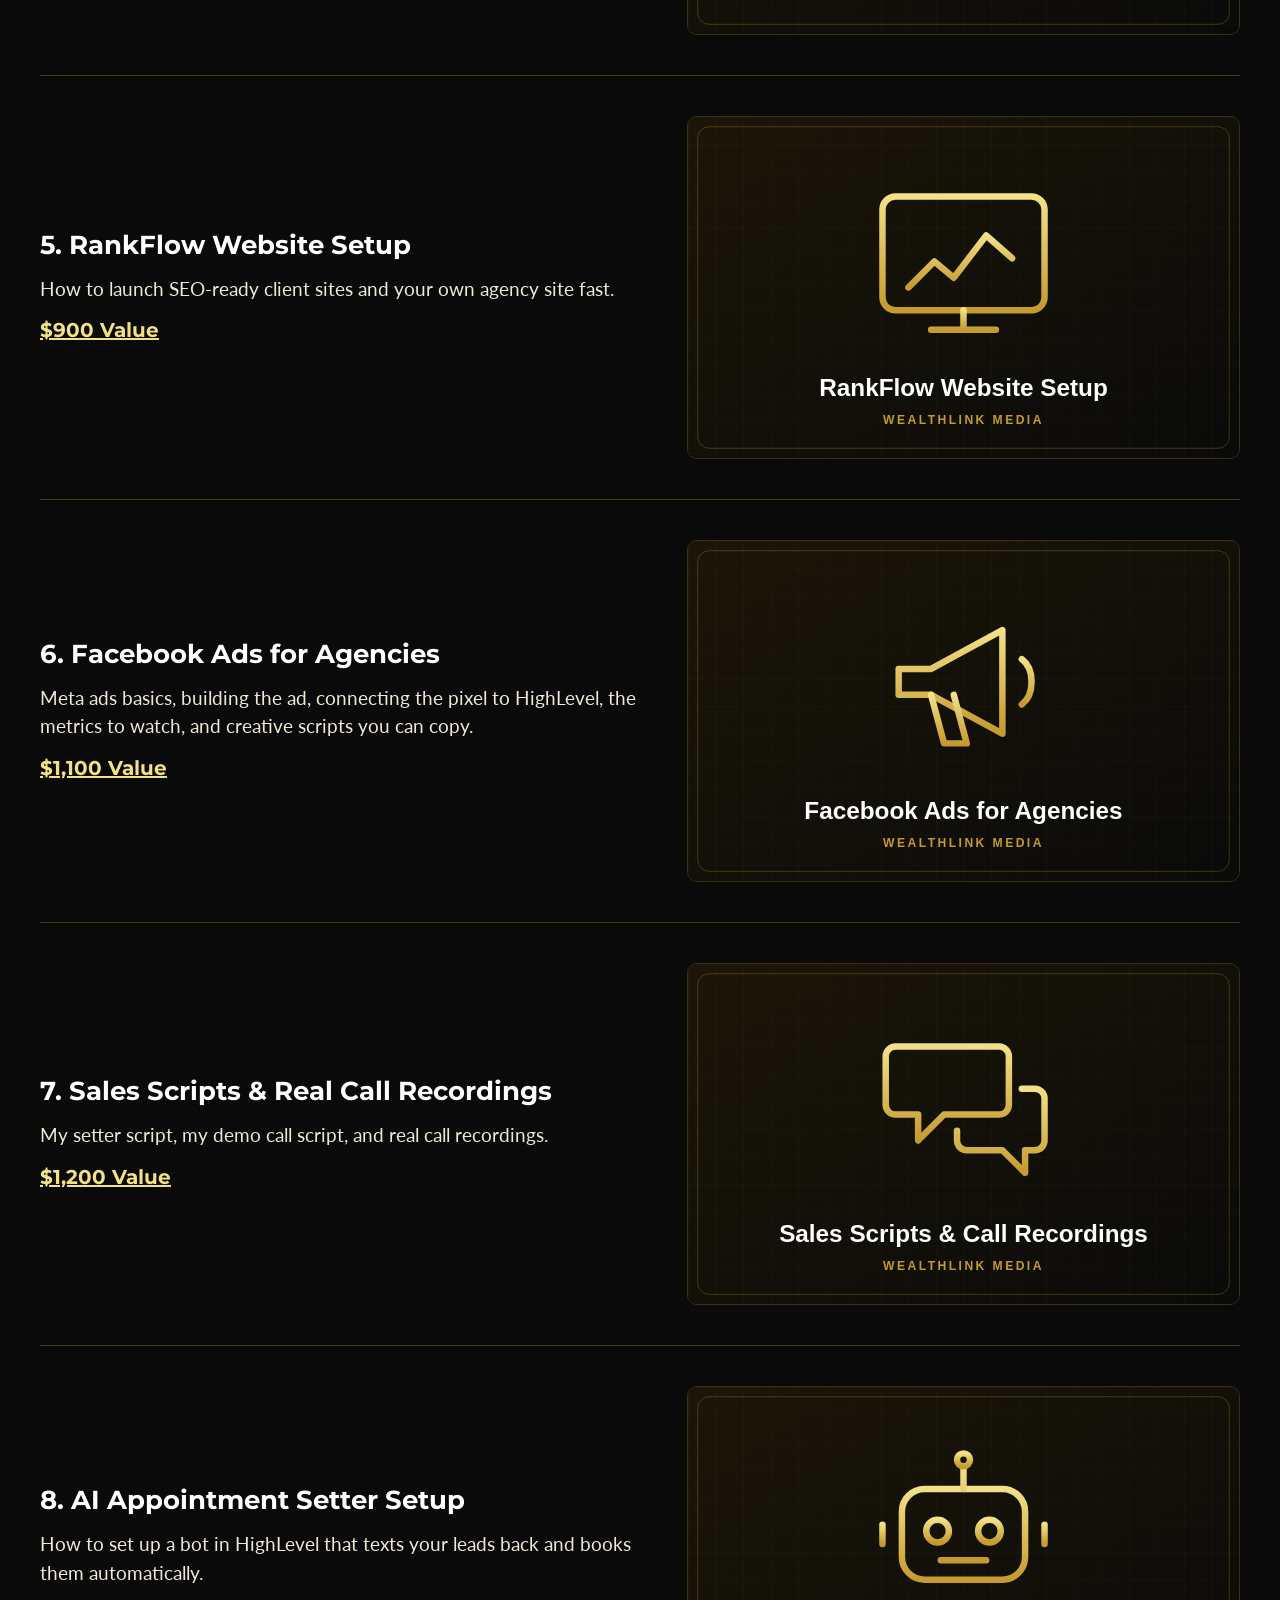
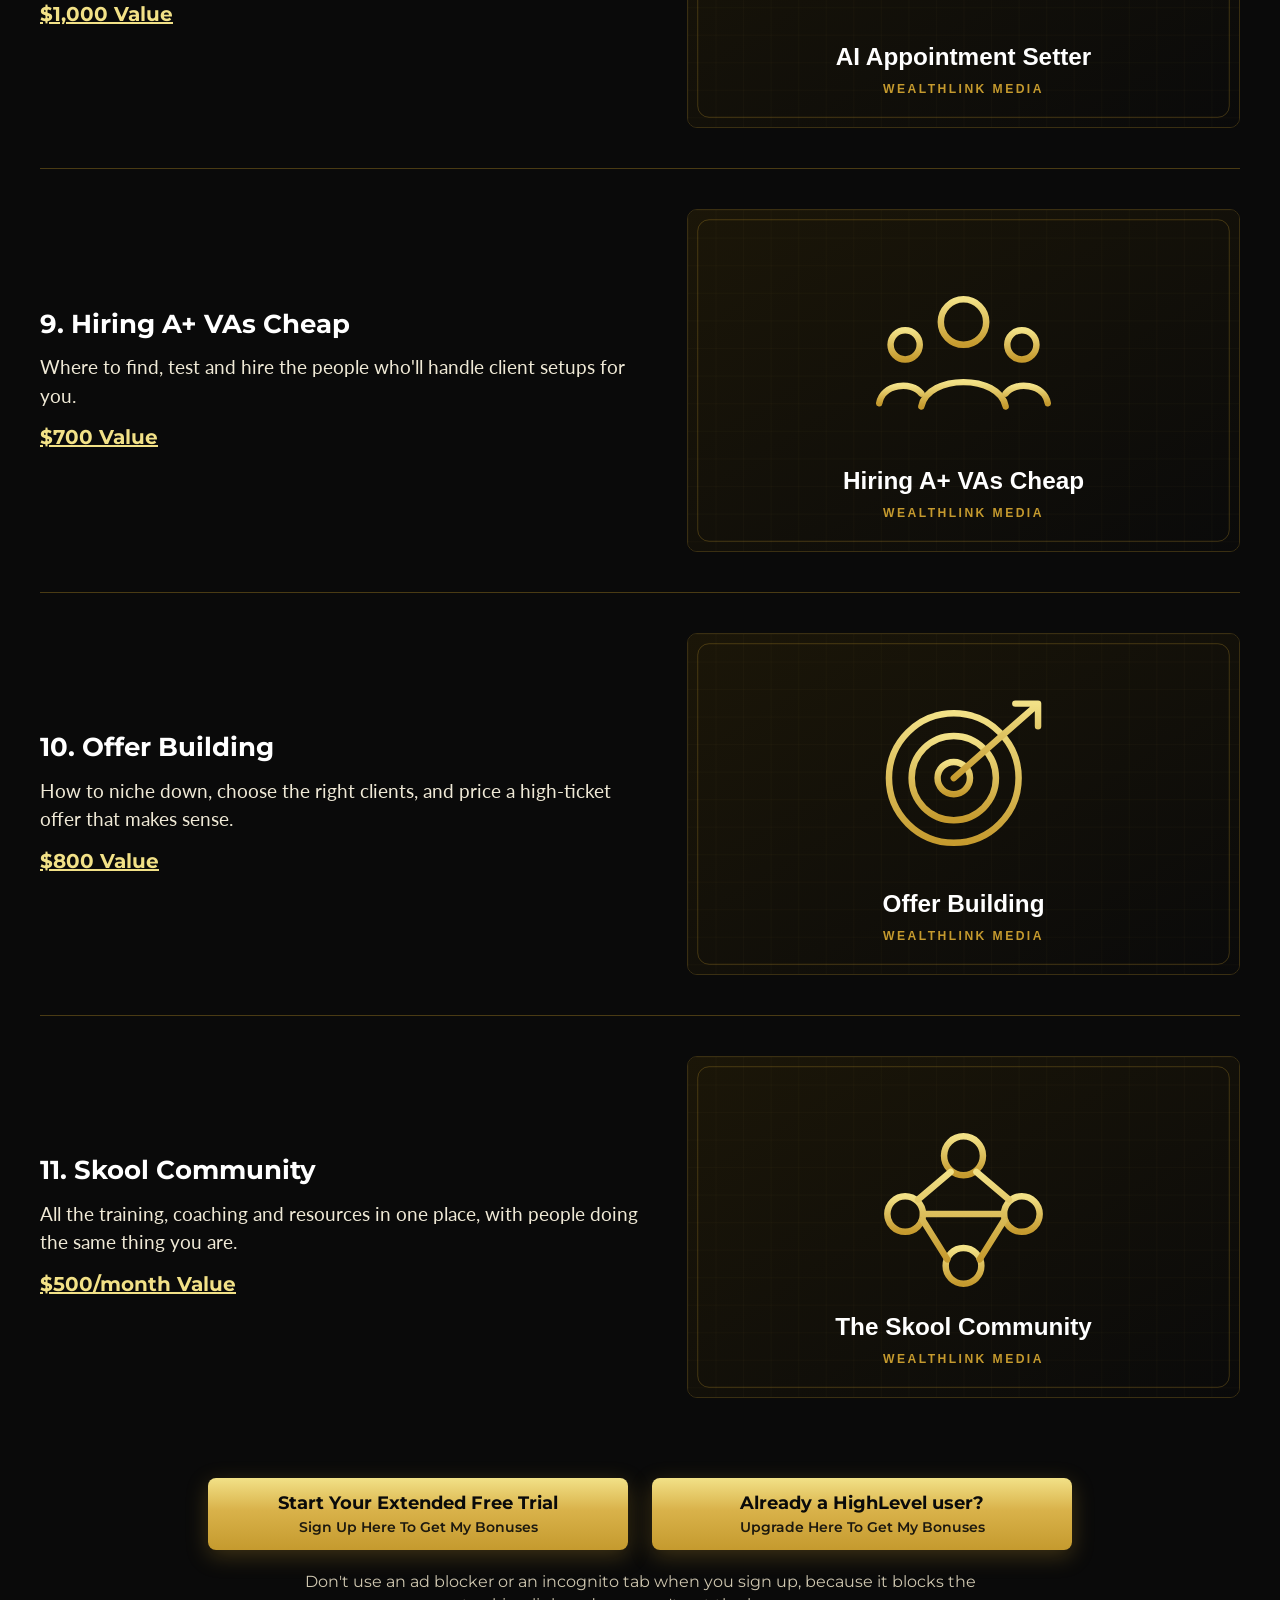
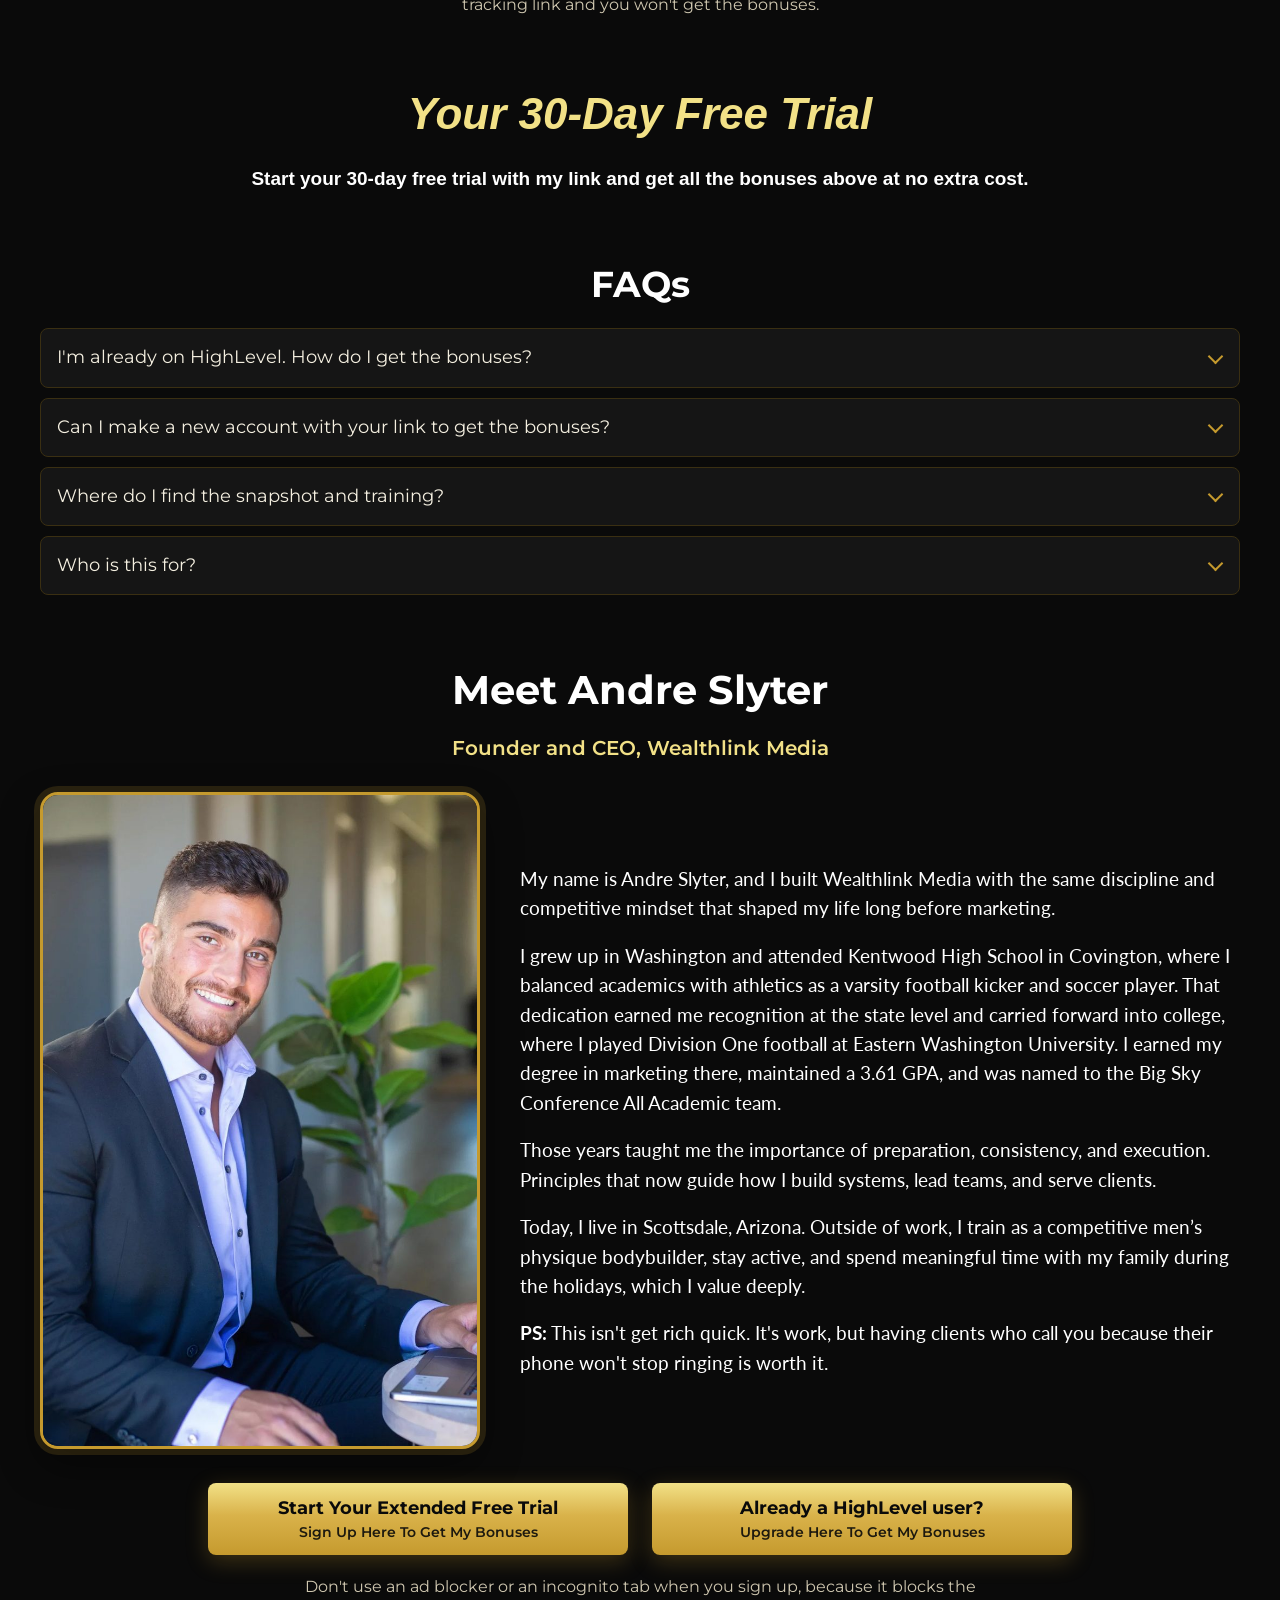
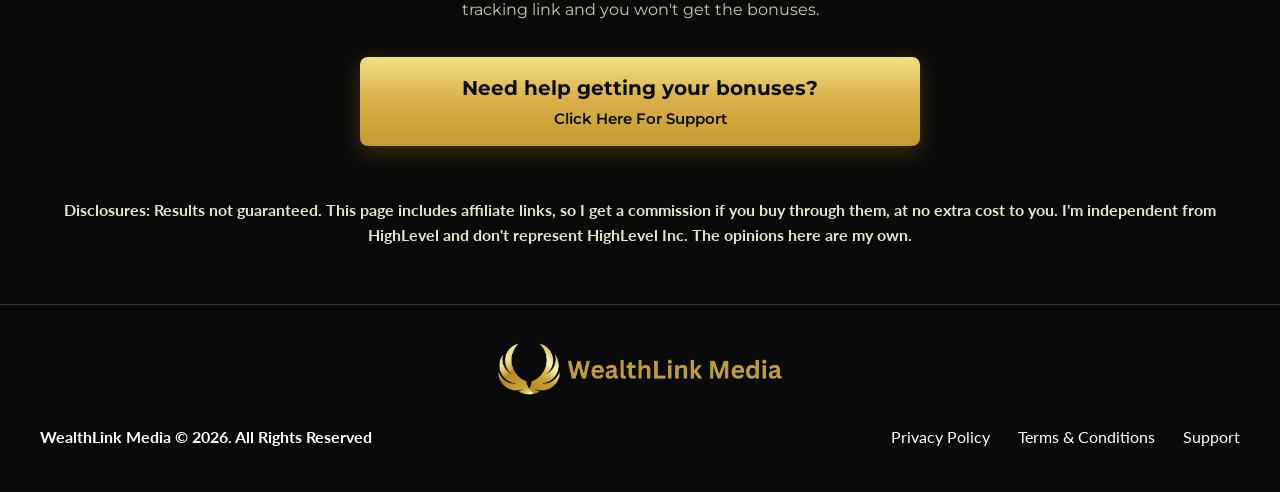
==== commit db4dd2b4: "Read result columns top to bottom. Desktop left is Melissa then Kaden and right is Bilal then Adelin" ====
--- a/main.html
+++ b/main.html
@@ -57,18 +57,18 @@
           <img class="zoomable" src="assets/results/melissa.jpg" alt="Melissa – client result" width="900" height="1089" loading="lazy">
         </picture>
       </figure>
+      <figure class="res-kaden">
+        <picture>
+          <source srcset="assets/results/kaden.webp" type="image/webp">
+          <img class="zoomable" src="assets/results/kaden.jpg" alt="Kaden – client result" width="900" height="1407" loading="lazy">
+        </picture>
+      </figure>
+    </div>
+    <div class="results-col">
       <figure class="res-bilal">
         <picture>
           <source srcset="assets/results/bilal.webp" type="image/webp">
           <img class="zoomable" src="assets/results/bilal.jpg" alt="Bilal – client result" width="900" height="859" loading="lazy">
-        </picture>
-      </figure>
-    </div>
-    <div class="results-col">
-      <figure class="res-kaden">
-        <picture>
-          <source srcset="assets/results/kaden.webp" type="image/webp">
-          <img class="zoomable" src="assets/results/kaden.jpg" alt="Kaden – client result" width="900" height="1407" loading="lazy">
         </picture>
       </figure>
       <figure class="res-adelina">
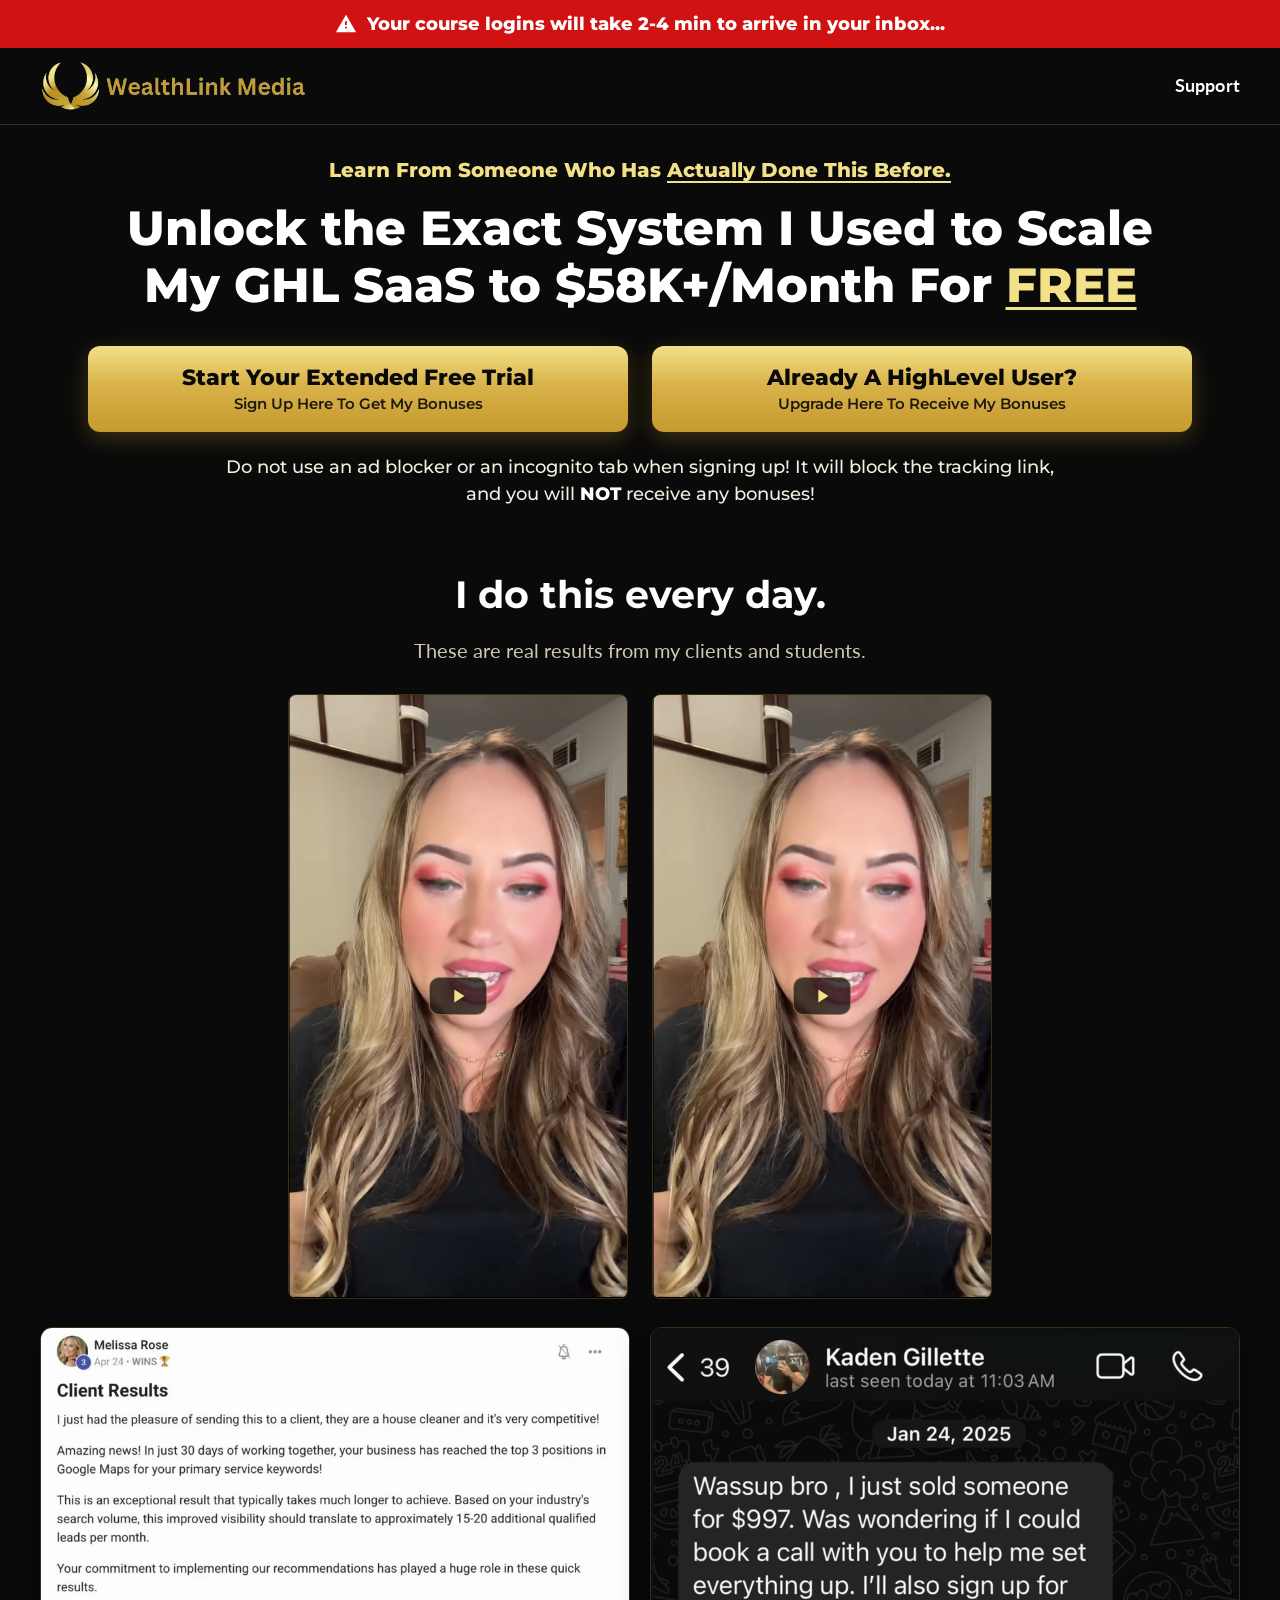
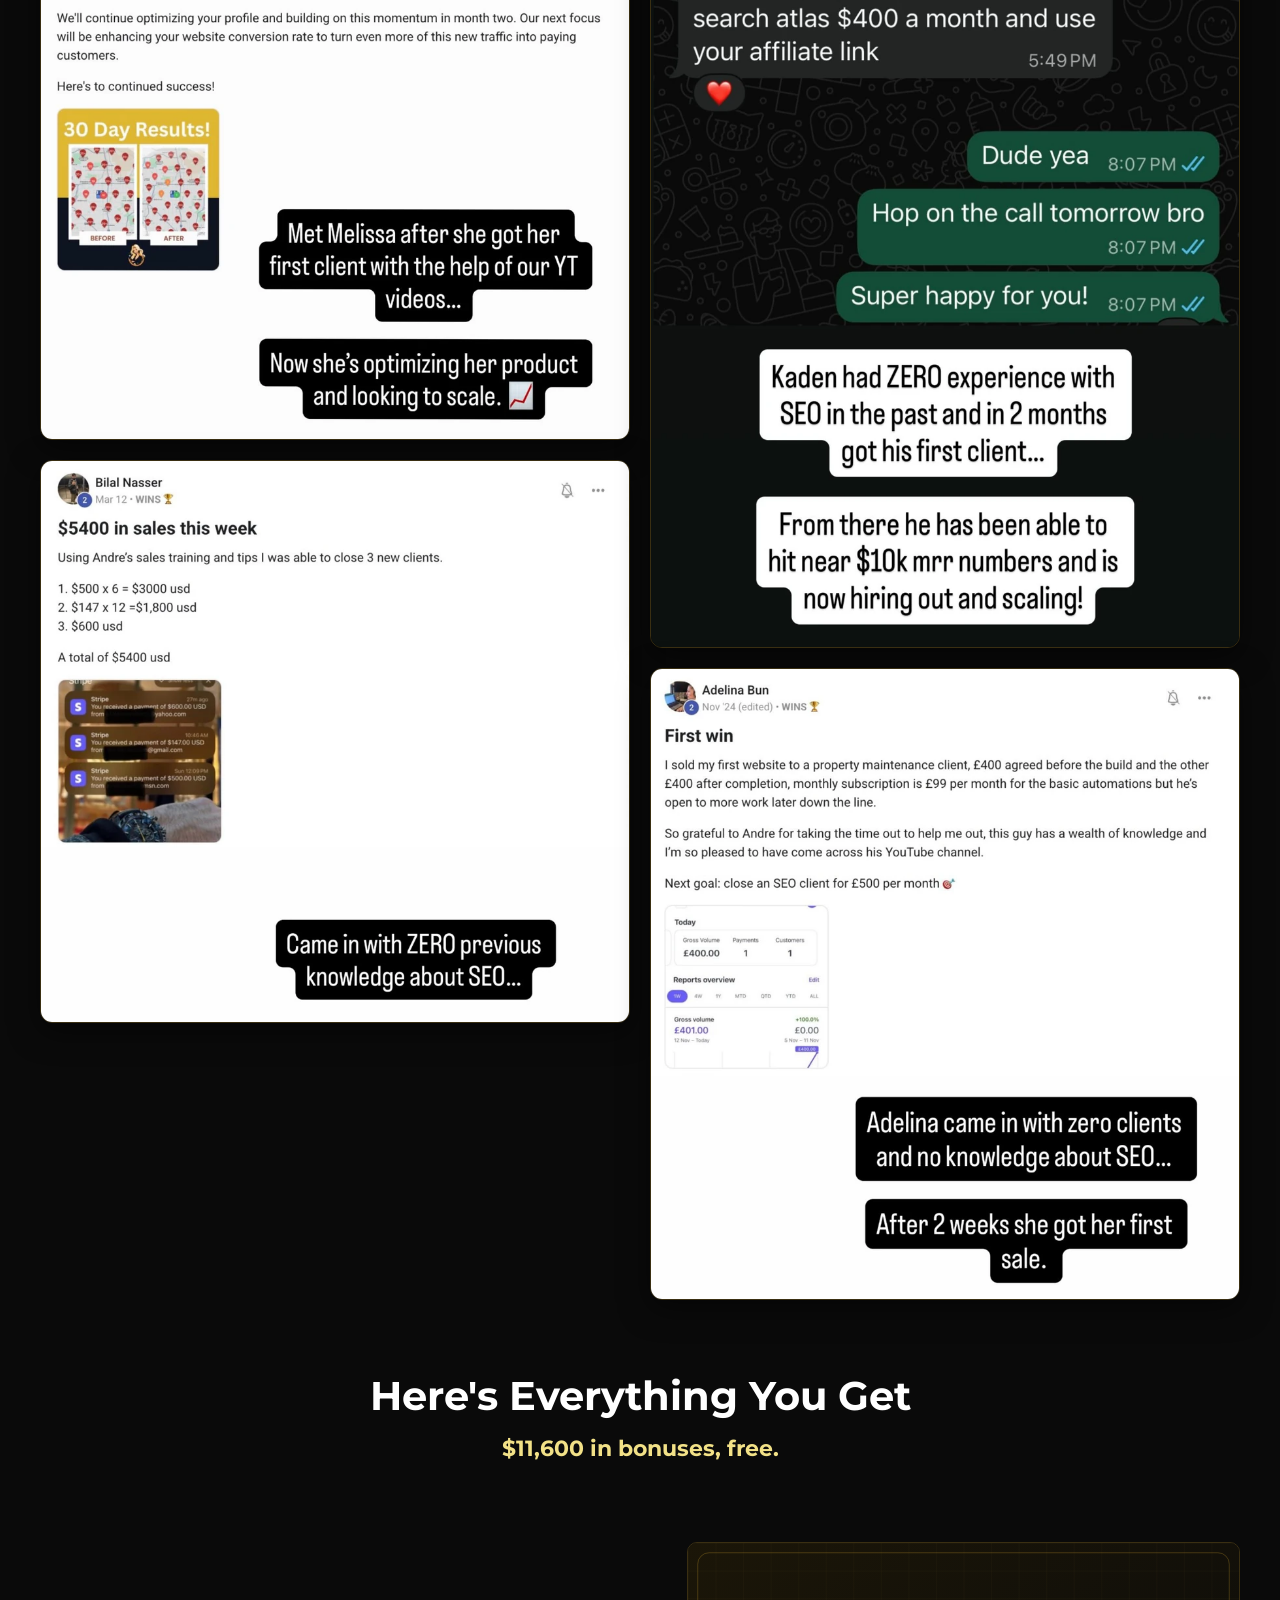
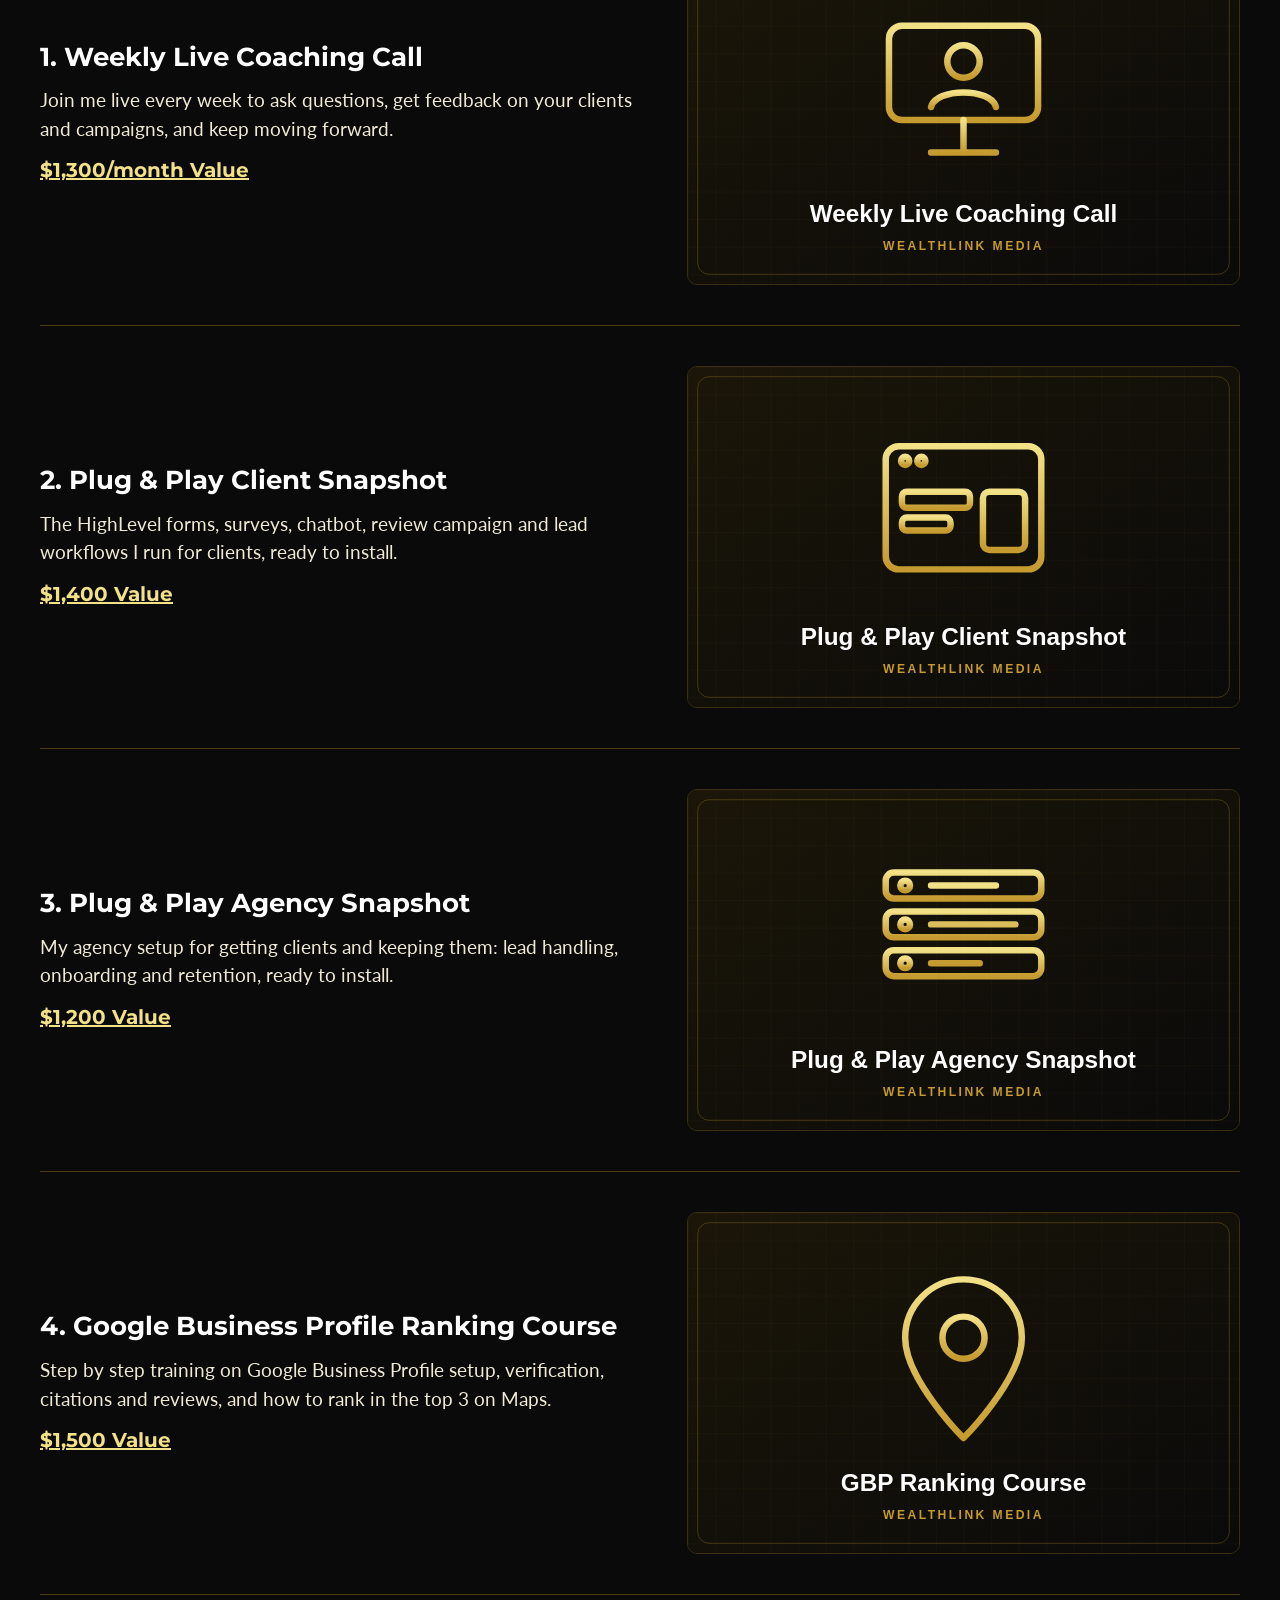
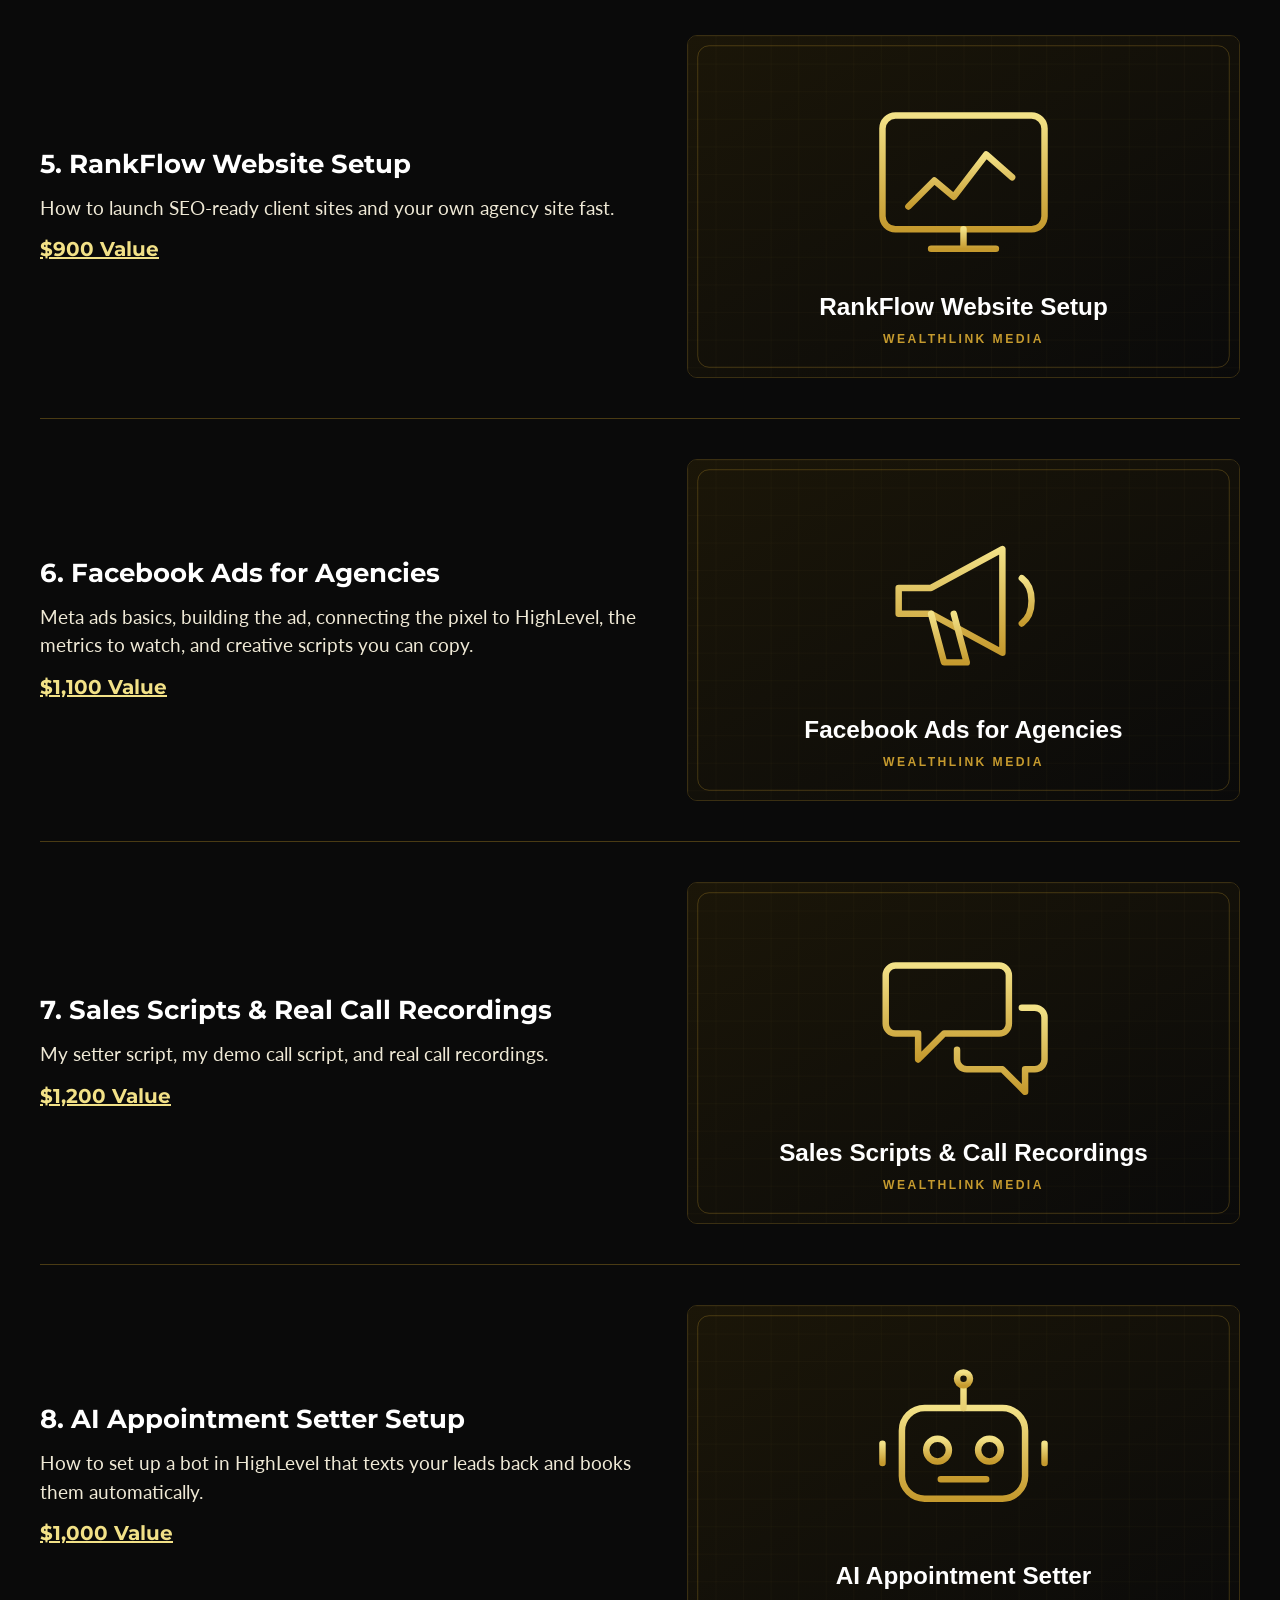
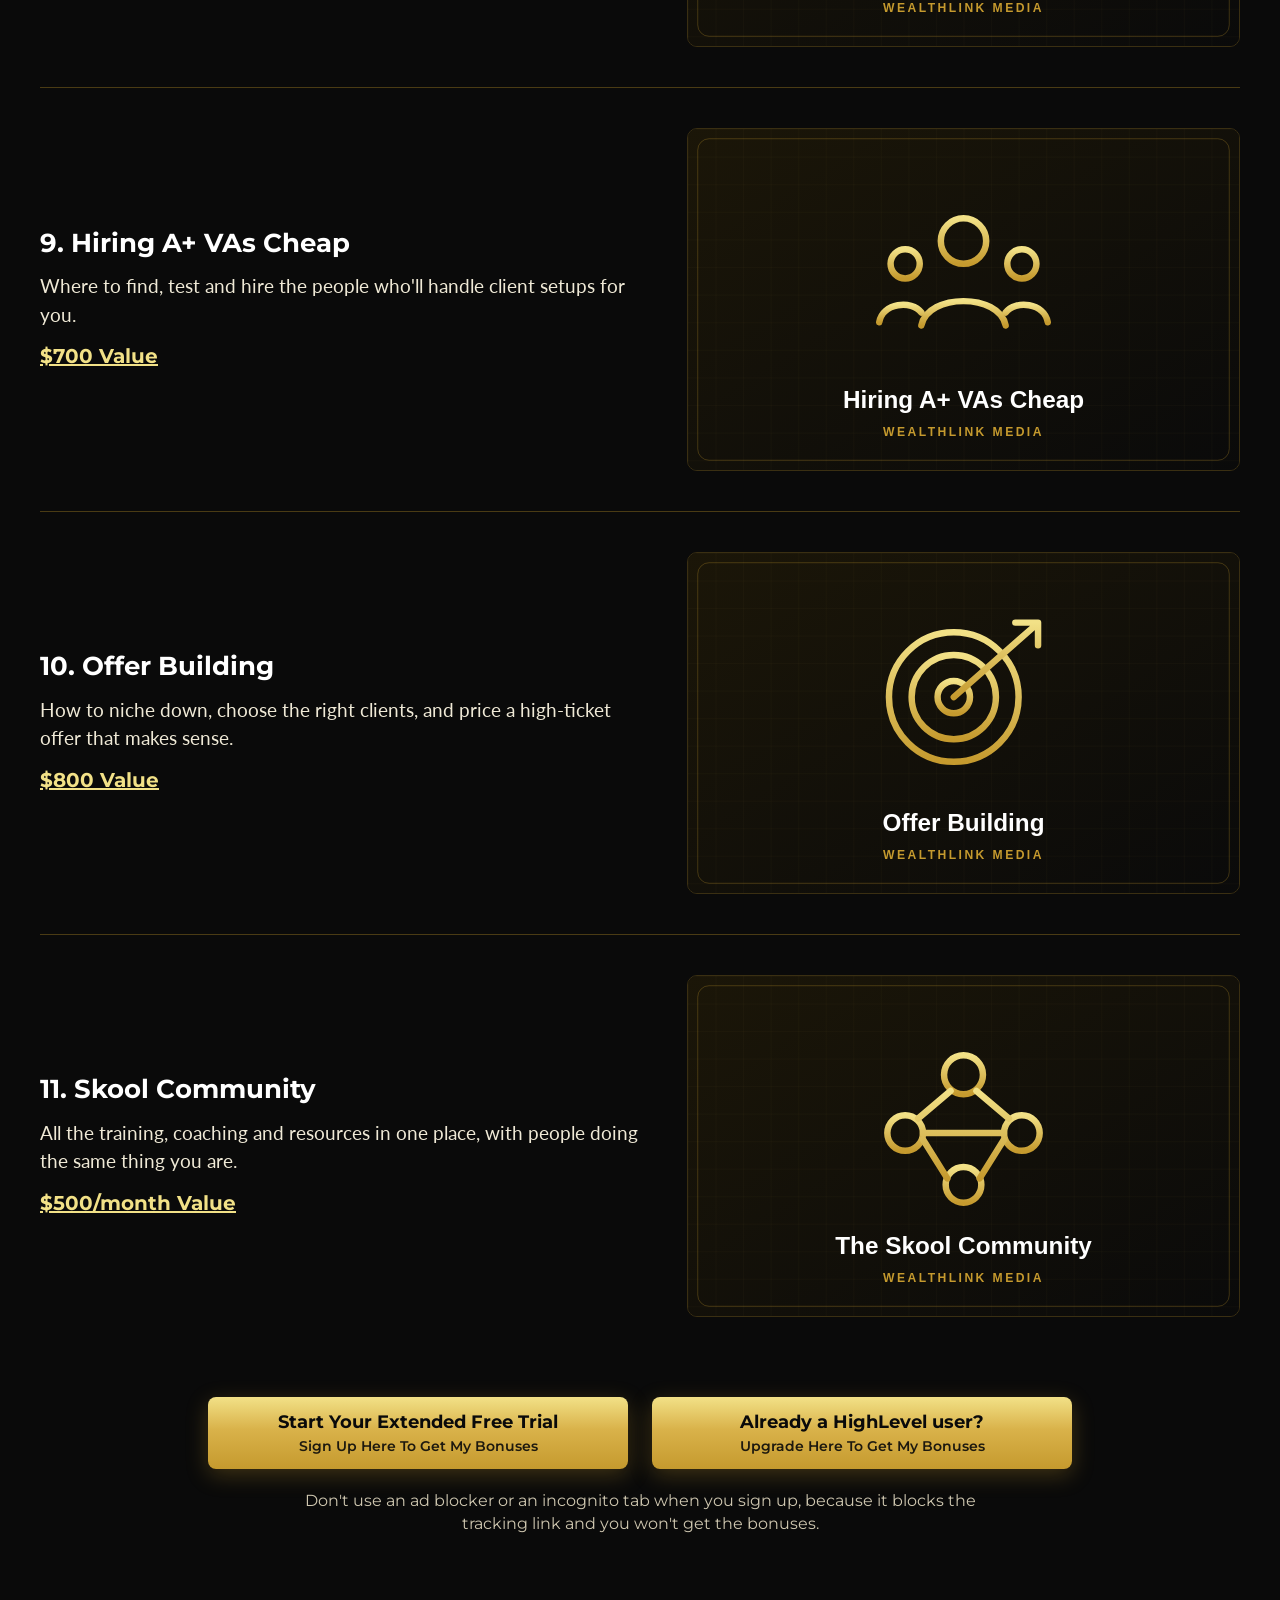
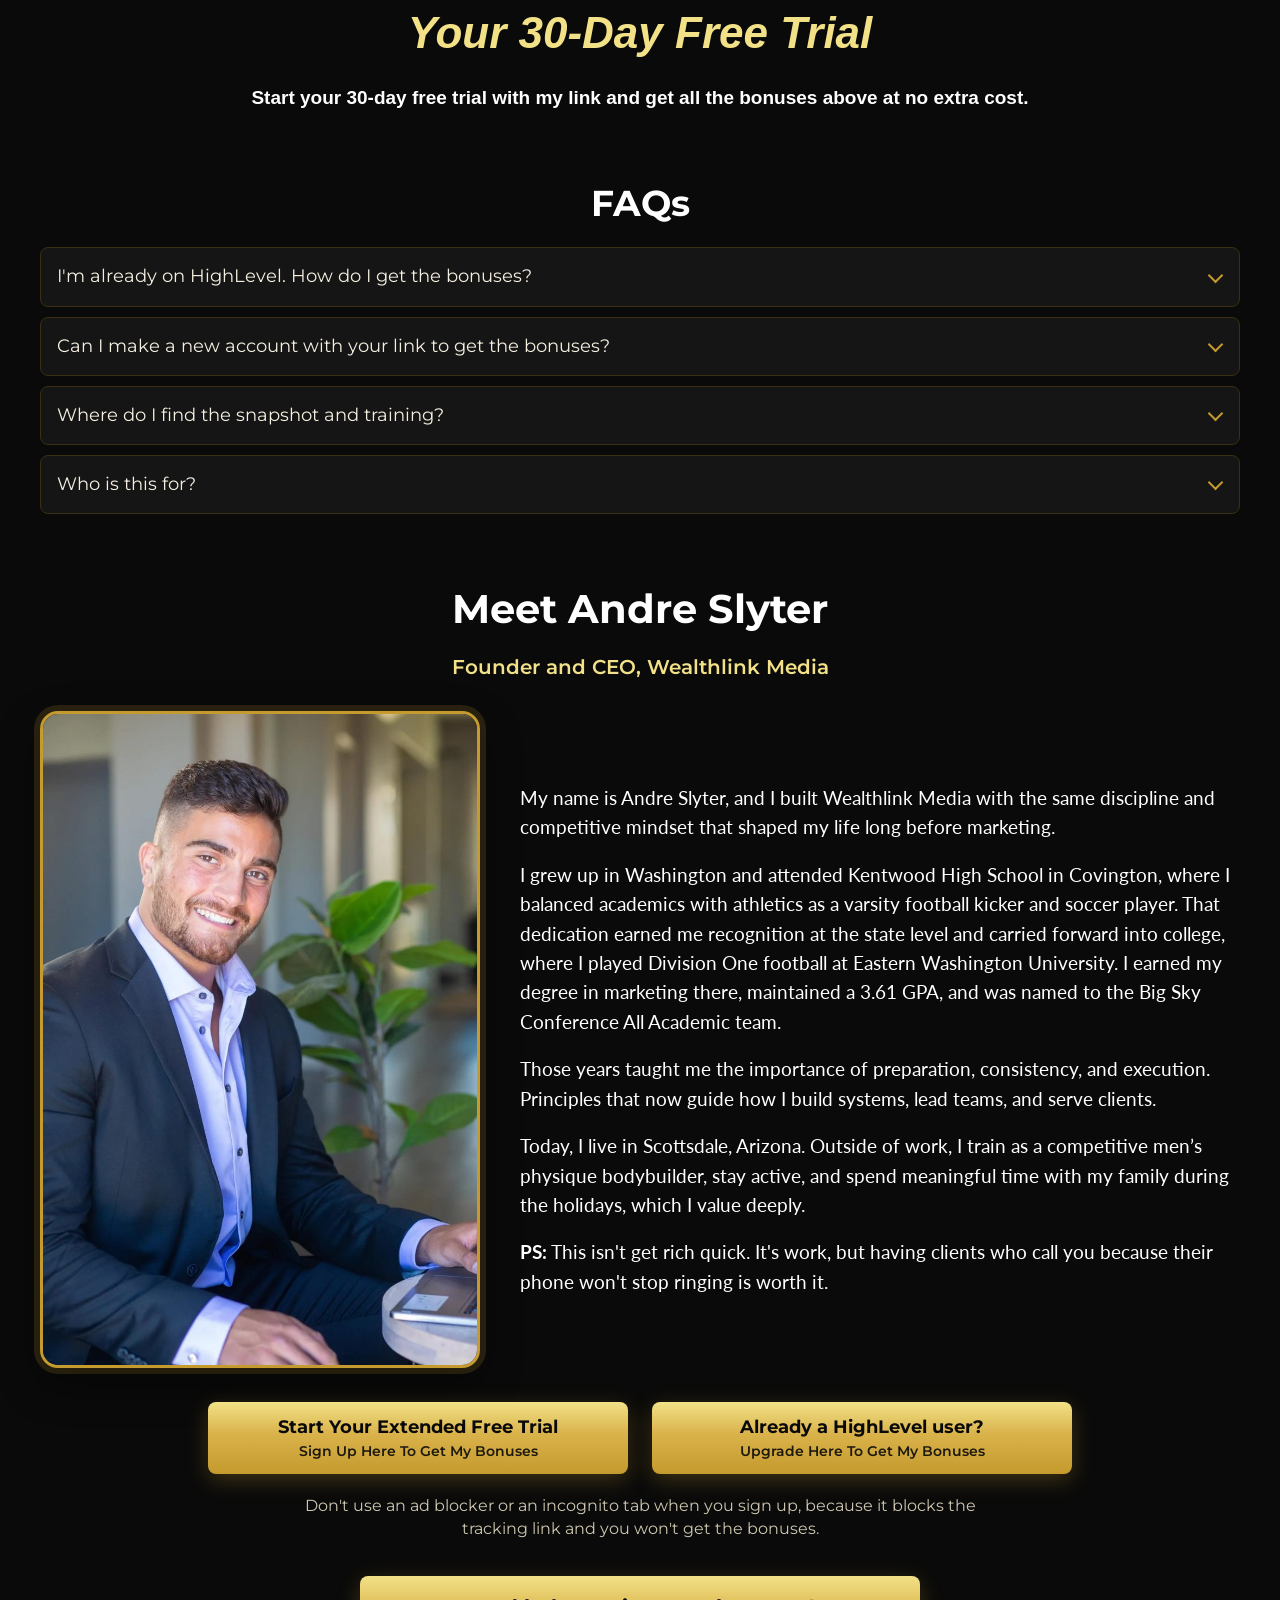
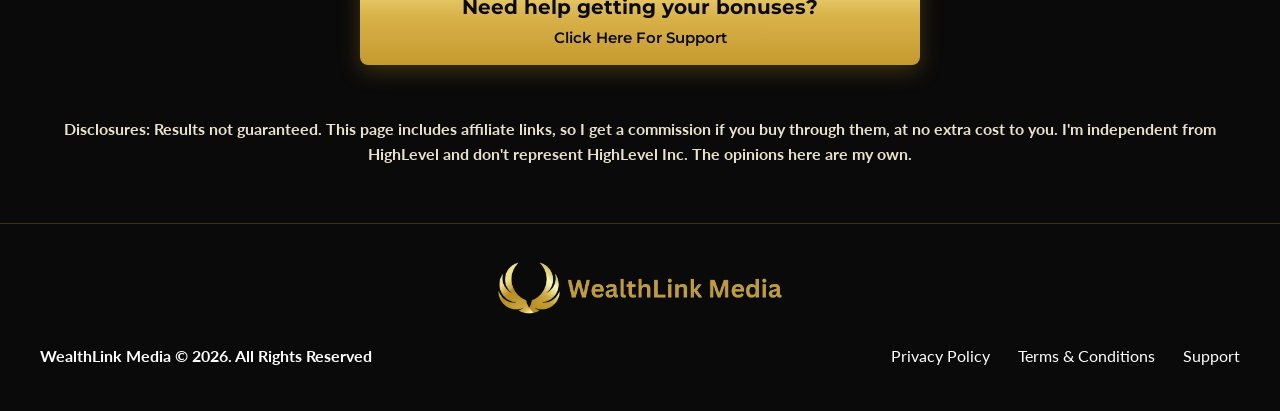
==== commit c098da45: "Swap desktop result columns to Melissa/Bilal and Kaden/Adelina. Keep the phone stack as Melissa, Kad" ====
--- a/main.html
+++ b/main.html
@@ -57,18 +57,18 @@
           <img class="zoomable" src="assets/results/melissa.jpg" alt="Melissa – client result" width="900" height="1089" loading="lazy">
         </picture>
       </figure>
+      <figure class="res-bilal">
+        <picture>
+          <source srcset="assets/results/bilal.webp" type="image/webp">
+          <img class="zoomable" src="assets/results/bilal.jpg" alt="Bilal – client result" width="900" height="859" loading="lazy">
+        </picture>
+      </figure>
+    </div>
+    <div class="results-col">
       <figure class="res-kaden">
         <picture>
           <source srcset="assets/results/kaden.webp" type="image/webp">
           <img class="zoomable" src="assets/results/kaden.jpg" alt="Kaden – client result" width="900" height="1407" loading="lazy">
-        </picture>
-      </figure>
-    </div>
-    <div class="results-col">
-      <figure class="res-bilal">
-        <picture>
-          <source srcset="assets/results/bilal.webp" type="image/webp">
-          <img class="zoomable" src="assets/results/bilal.jpg" alt="Bilal – client result" width="900" height="859" loading="lazy">
         </picture>
       </figure>
       <figure class="res-adelina">
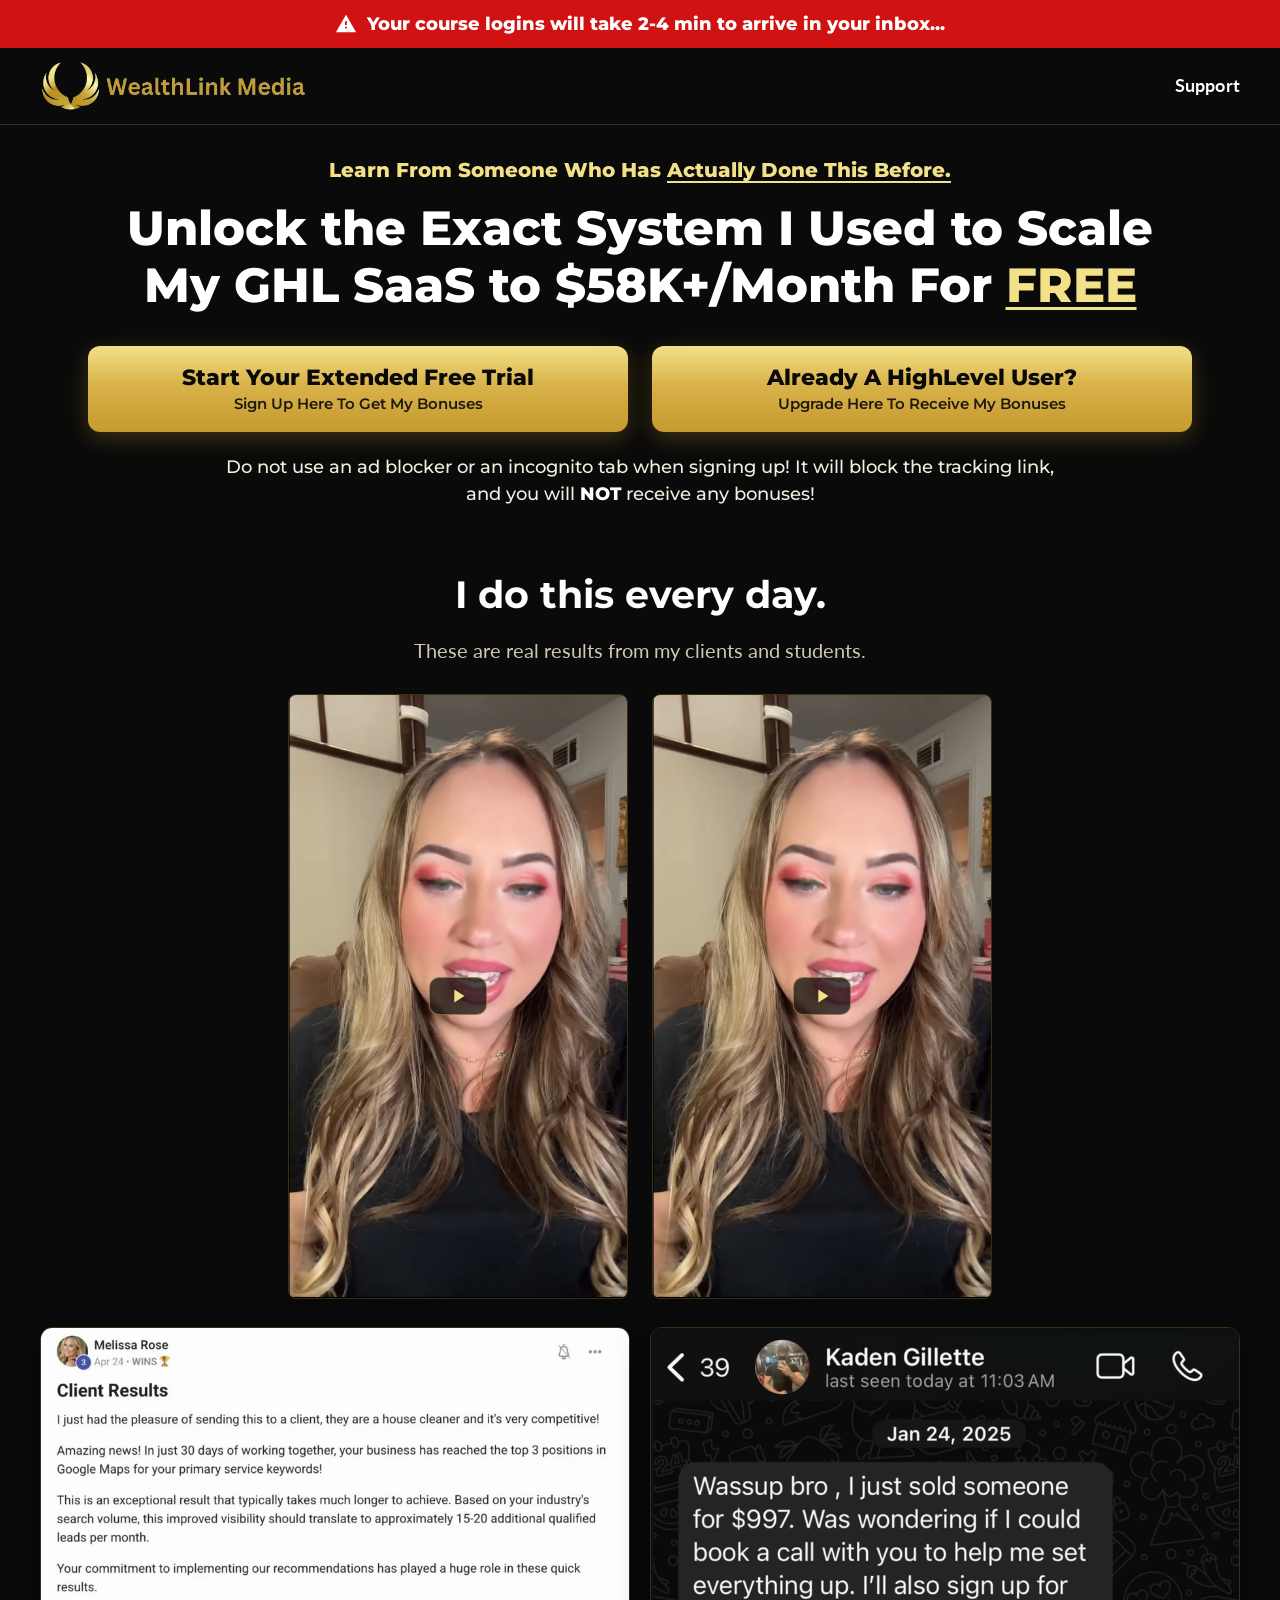
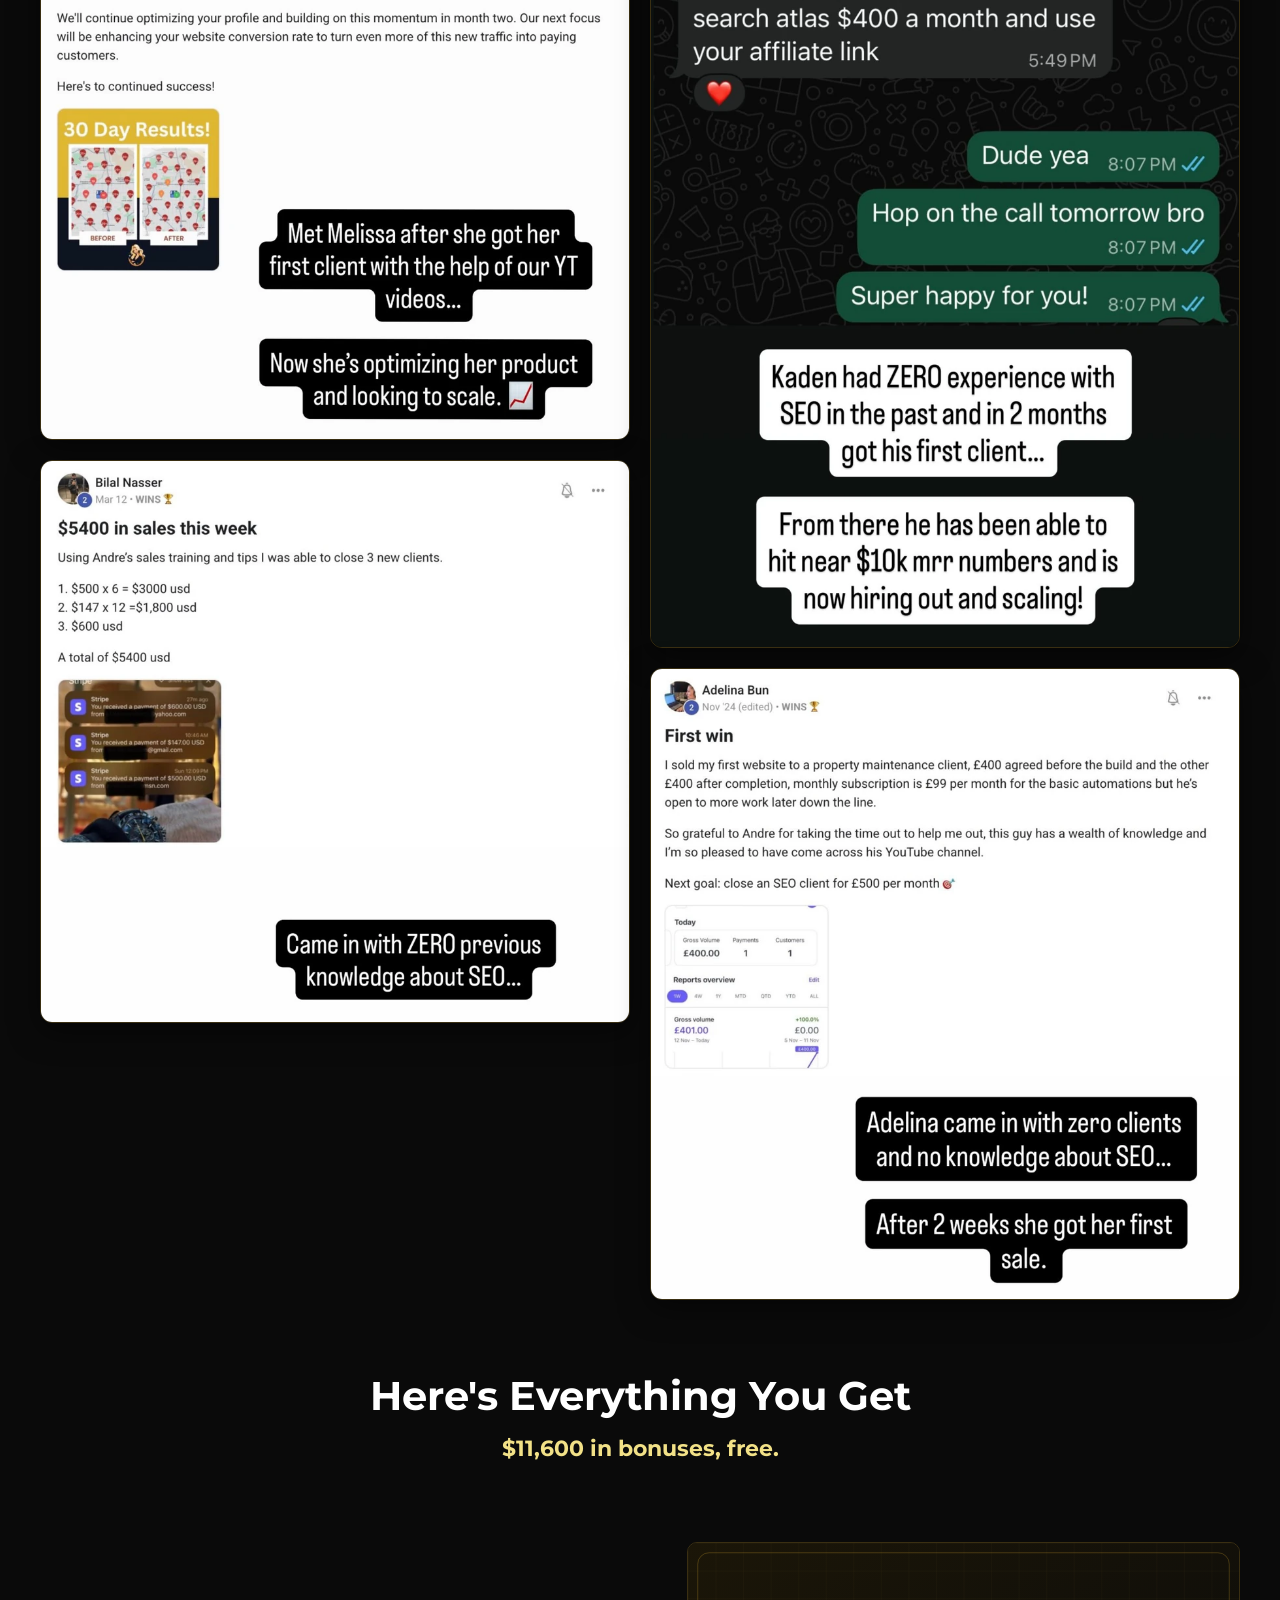
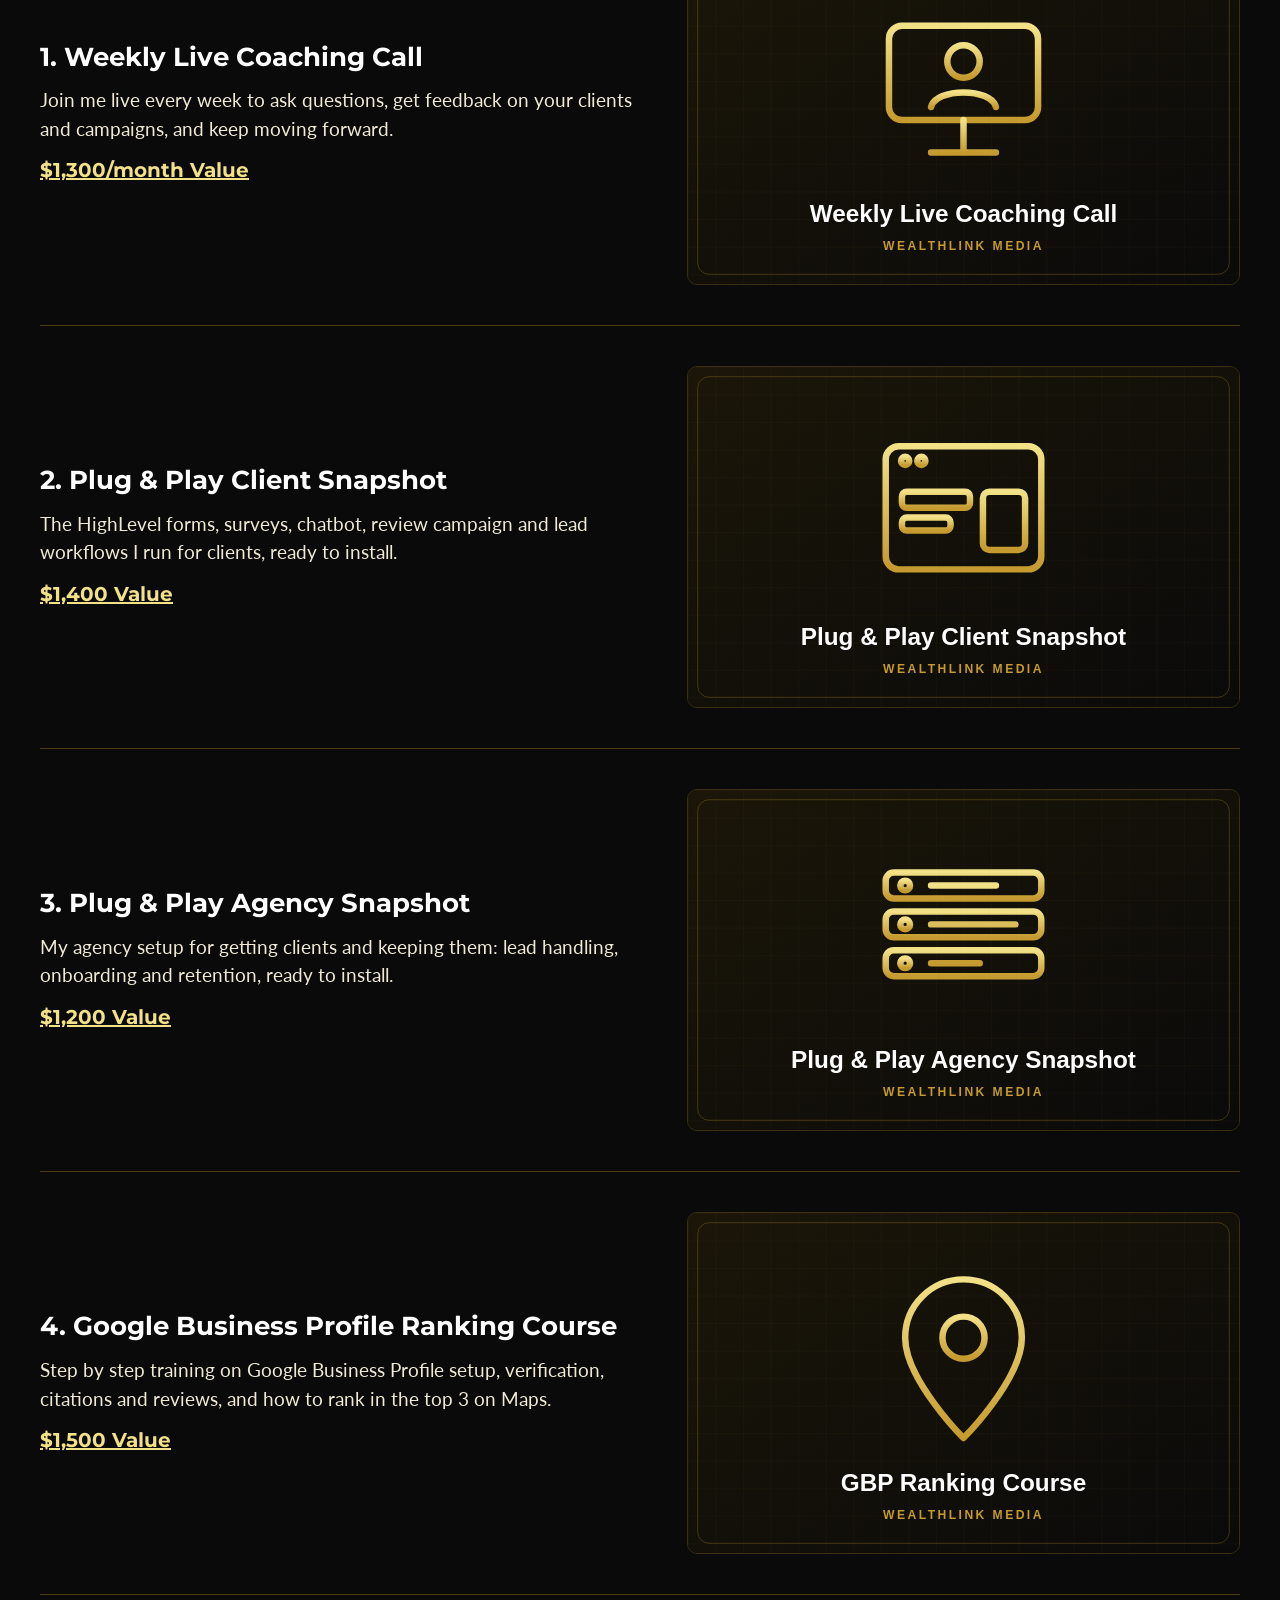
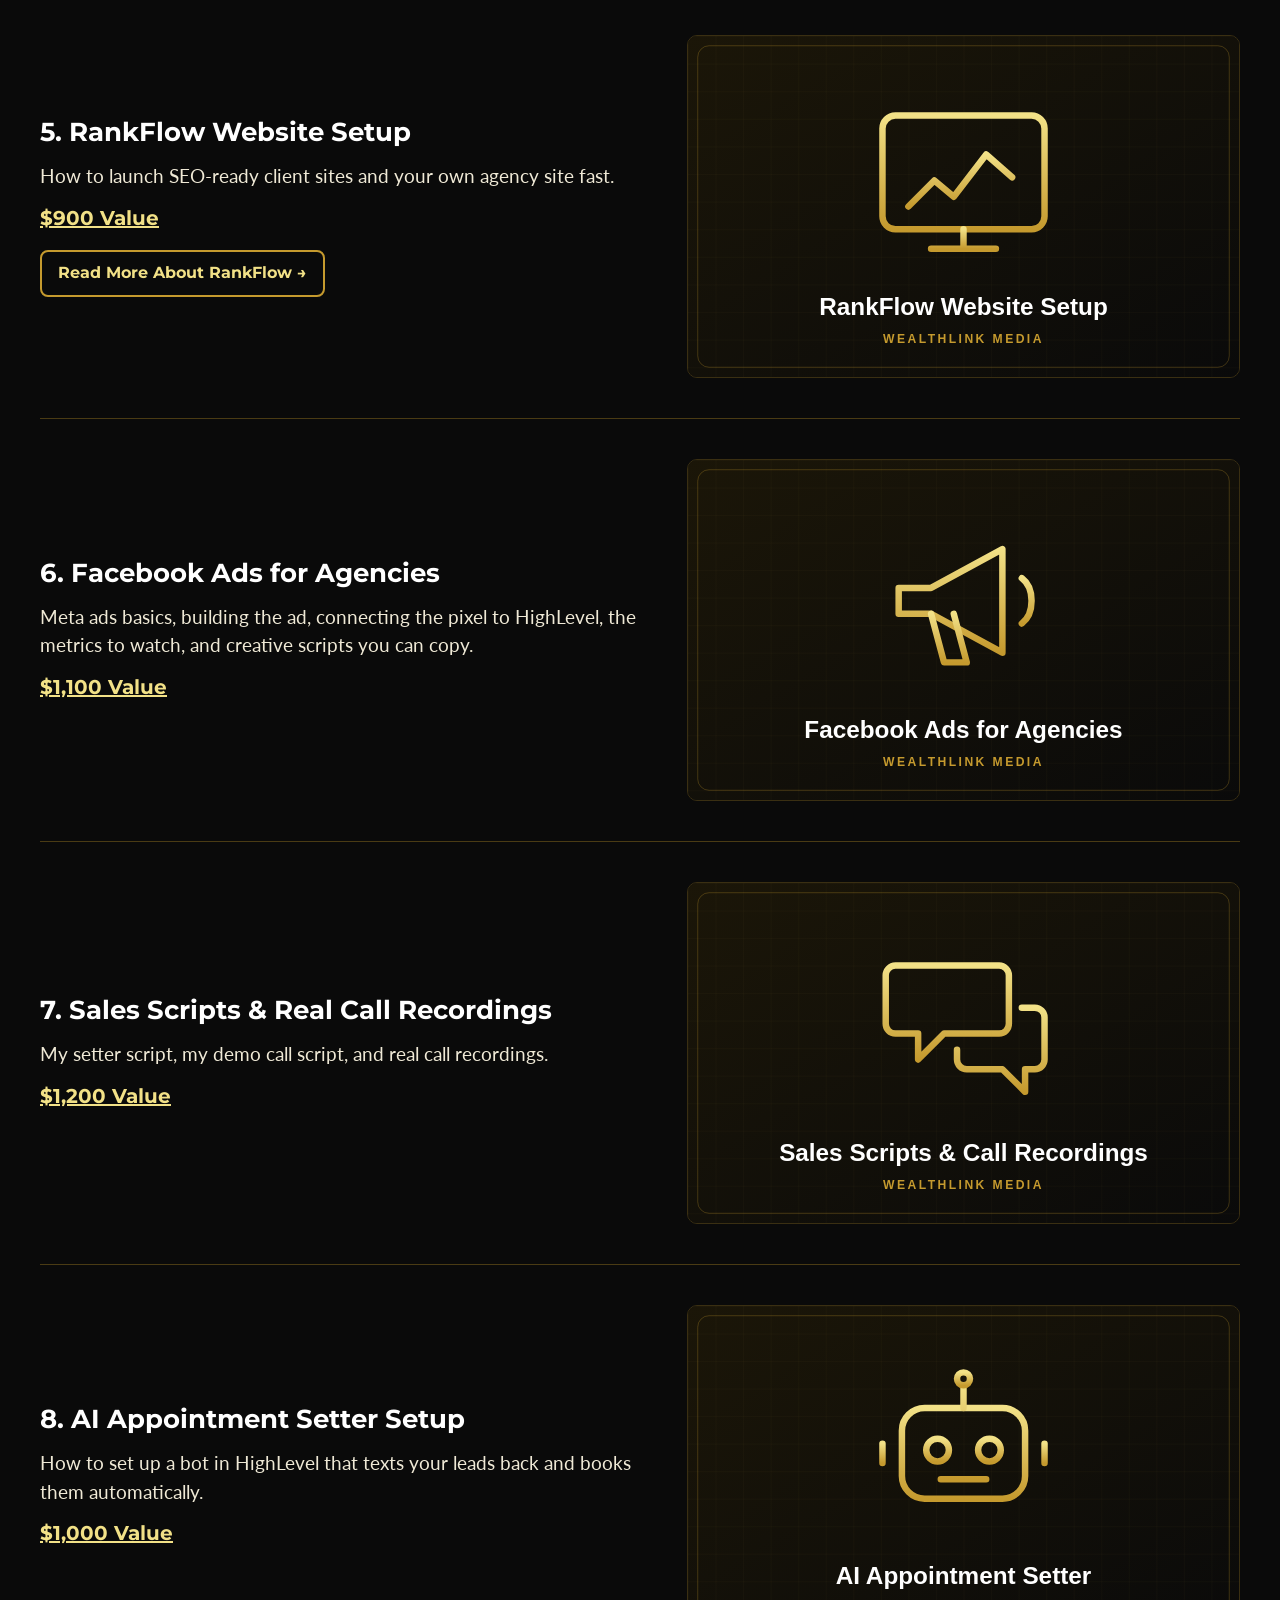
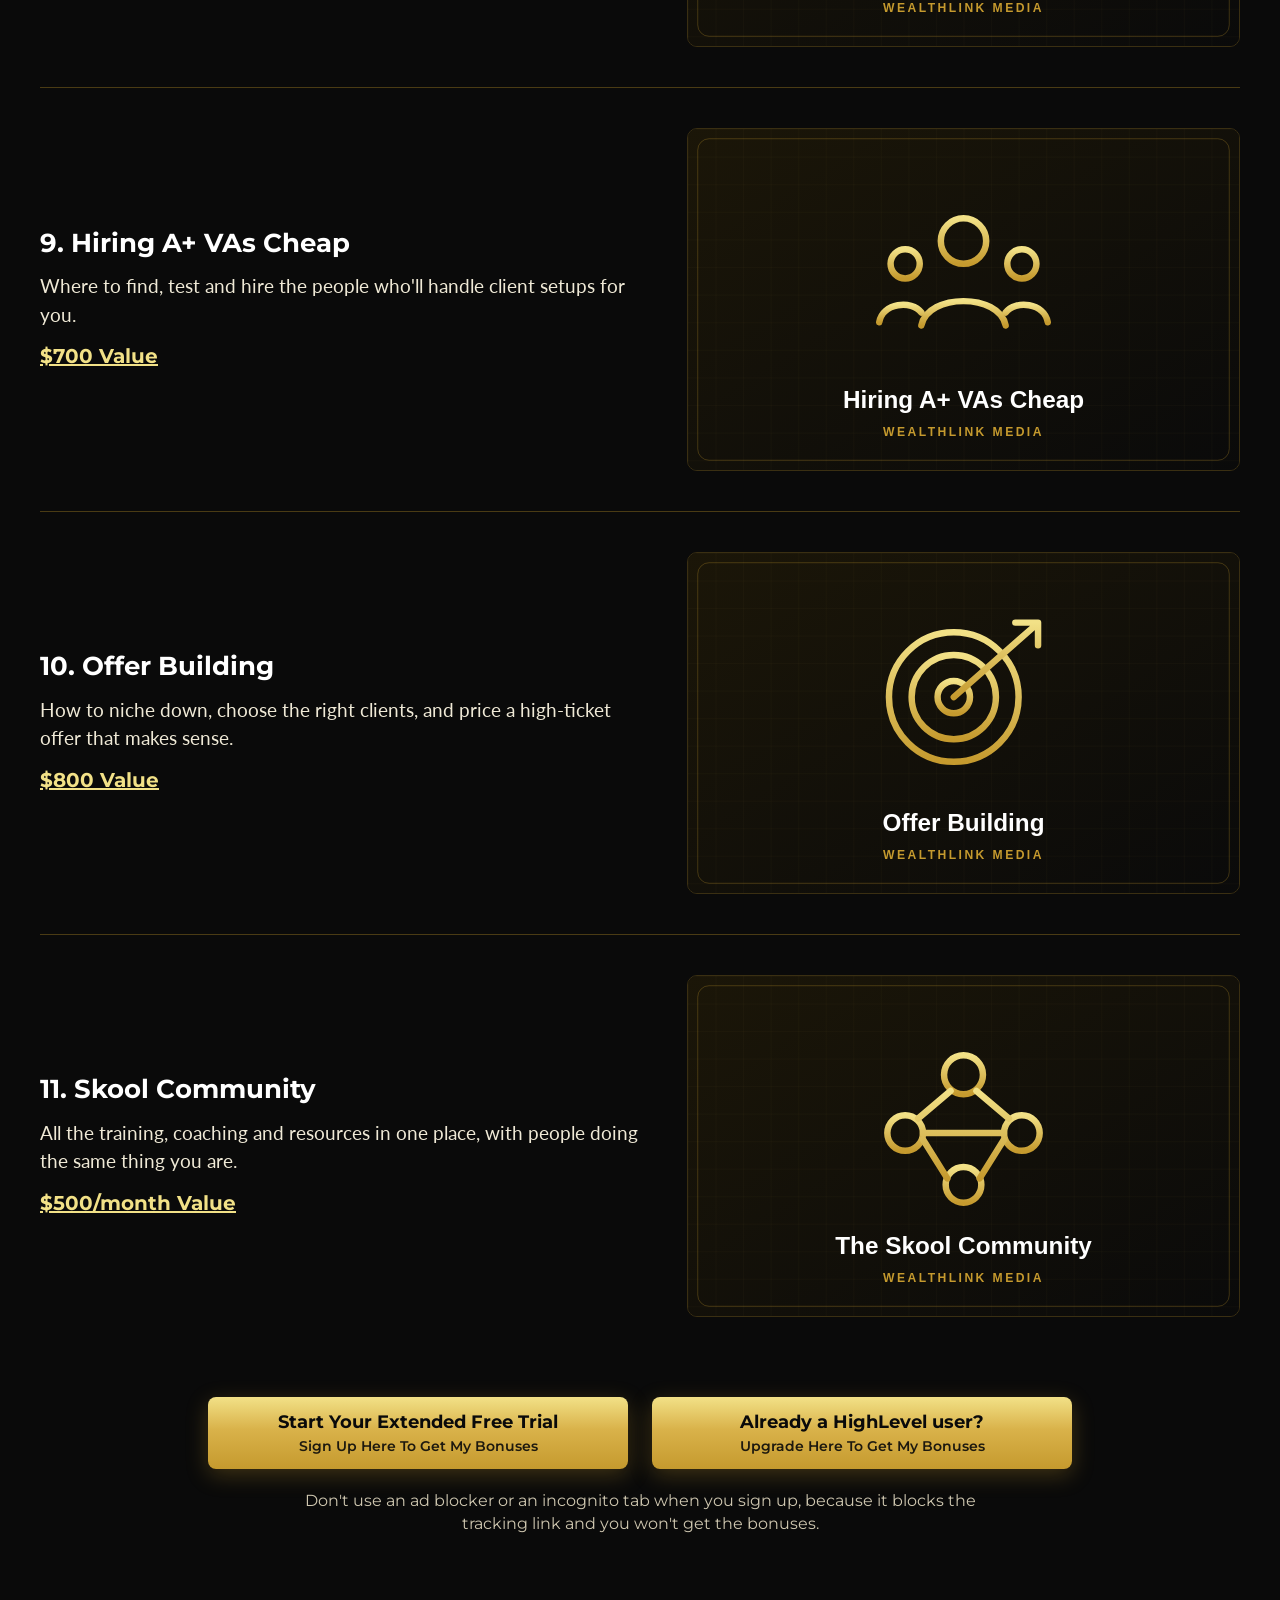
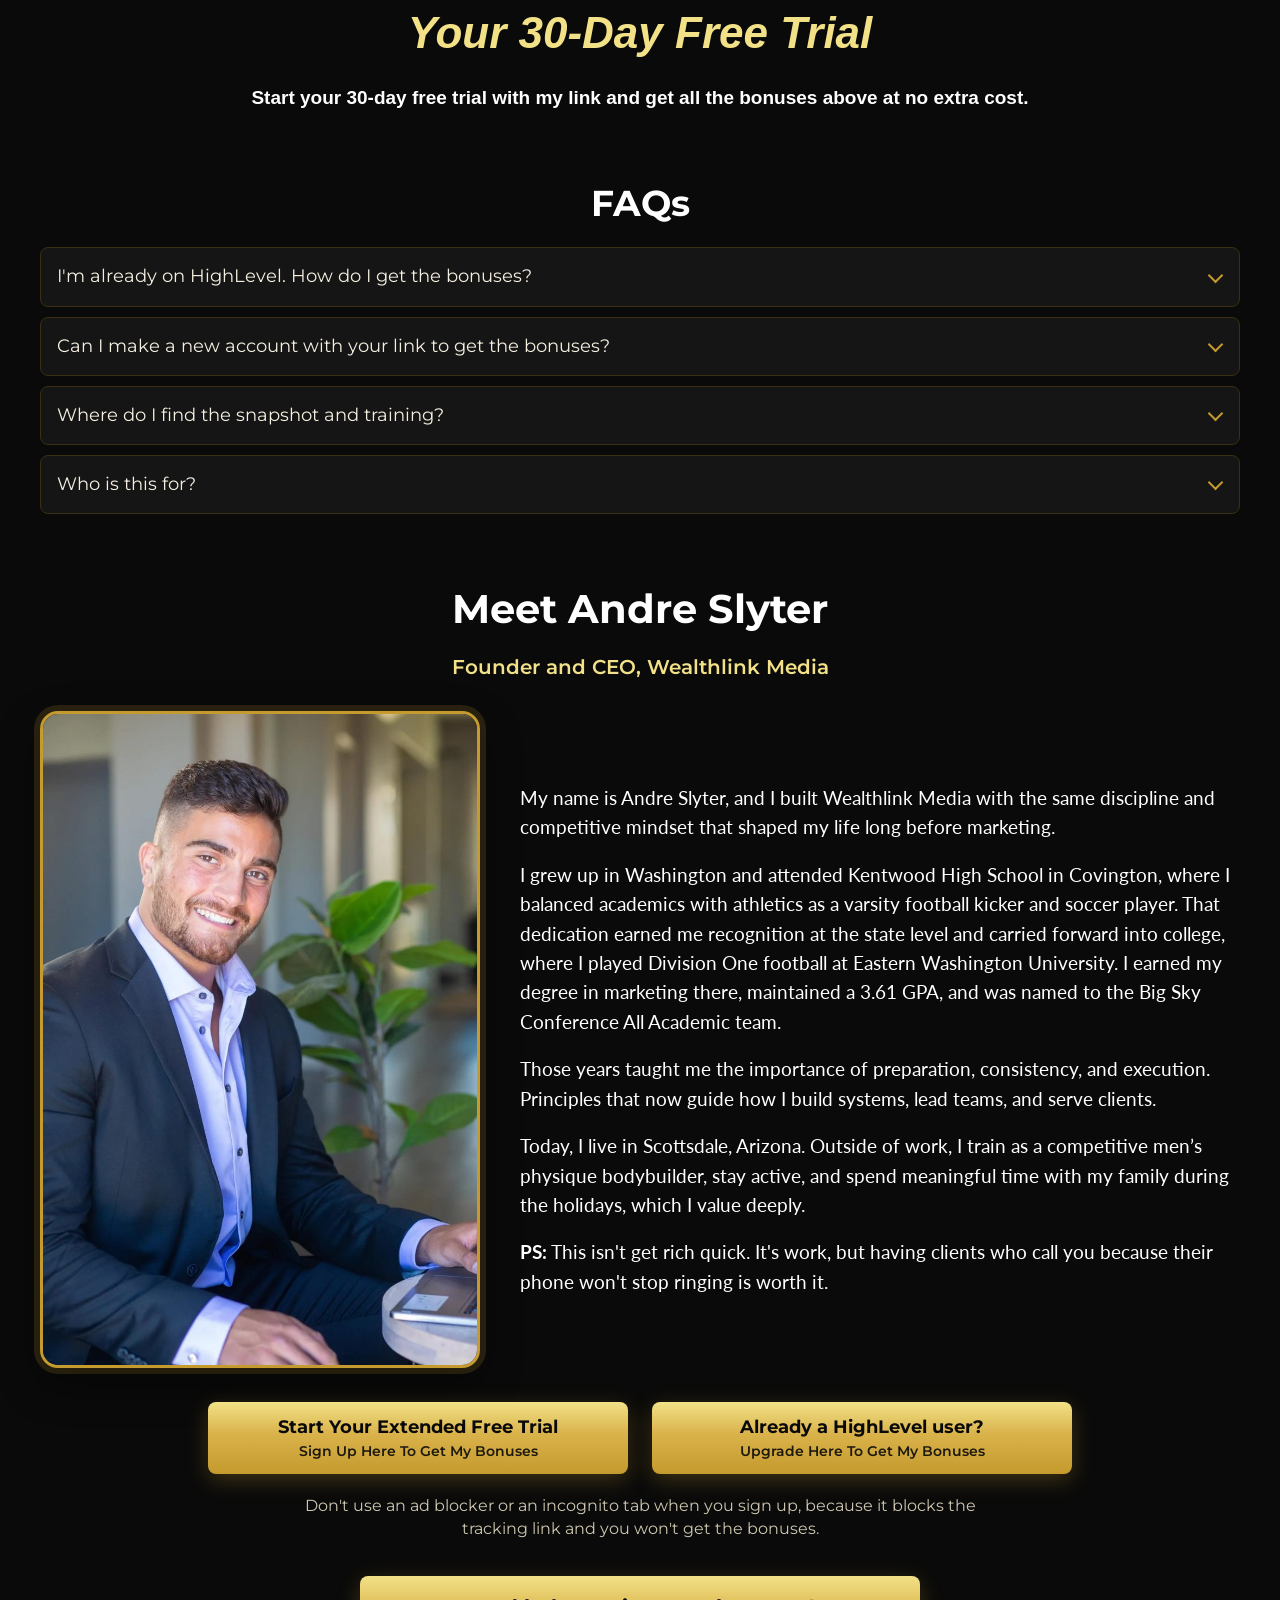
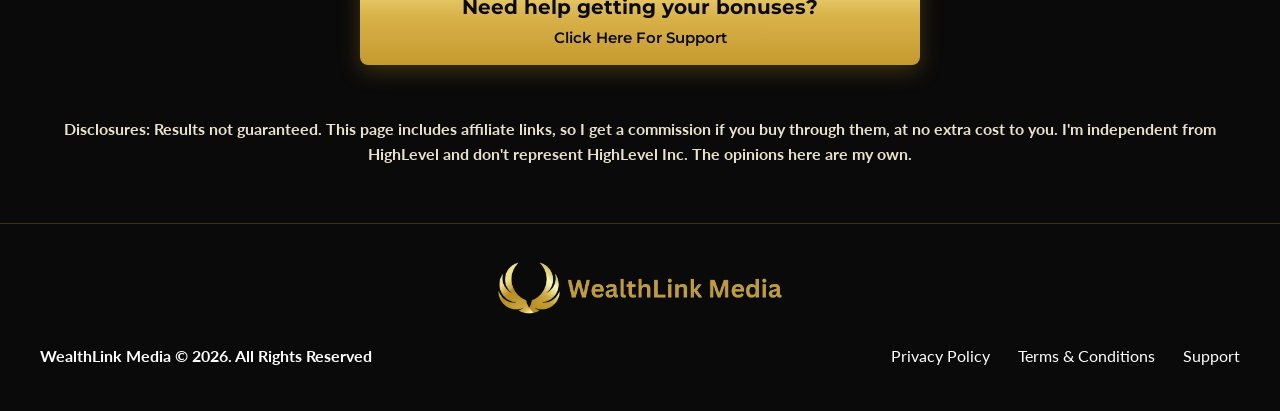
==== commit 5a11617f: "Add the RankFlow features page and link it from the bonus. List every RankFlow category in a respons" ====
--- a/main.html
+++ b/main.html
@@ -113,7 +113,8 @@
     <article class="bonus">
       <div class="copy"><h3>5. RankFlow Website Setup</h3>
         <p>How to launch SEO-ready client sites and your own agency site fast.</p>
-        <span class="val">$900 Value</span></div>
+        <span class="val">$900 Value</span>
+        <a class="rf-more" href="rankflow.html">Read More About RankFlow →</a></div>
       <img src="assets/bonus/rankflow.svg" alt="RankFlow Website Setup" width="680" height="420">
     </article>
     <article class="bonus">
--- a/css/style.css
+++ b/css/style.css
@@ -149,6 +149,8 @@
 .bonus h3{font-size:26px;font-weight:700;margin:0 0 12px;line-height:1.3}
 .bonus p{font-size:19px;line-height:1.5;margin:0 0 12px;color:#efe9d6}
 .bonus .val{display:block;text-align:left;font-family:Montserrat,Arial,sans-serif;font-weight:700;font-size:20px;color:var(--gold-hi);text-decoration:underline;margin-top:6px}
+.rf-more{display:inline-flex;align-items:center;margin-top:16px;padding:11px 16px;border:2px solid var(--gold);border-radius:8px;background:transparent;color:var(--gold-hi);font-family:Montserrat,Arial,sans-serif;font-weight:700;font-size:16px;line-height:1.3;text-decoration:none}
+.rf-more:hover{background:rgba(197,154,46,.14);color:#fff}
 .bonus img{width:100%;height:auto;border-radius:10px;border:1px solid var(--line)}
 .bonus .copy{padding-right:6px}
 
@@ -322,3 +324,34 @@
   .support-hero h1{font-size:27px}
   .site-footer .flogo img{height:36px}
 }
+
+/* ======================================================
+   RANKFLOW FEATURES
+   ====================================================== */
+.p-rankflow{font-family:Lato,Arial,sans-serif}
+.p-rankflow h1,.p-rankflow h2{font-family:Montserrat,Arial,sans-serif}
+.rf-hero{text-align:center;padding:40px 0 8px}
+.rf-hero h1{font-size:48px;line-height:1.15;font-weight:800;margin:0 0 12px}
+.rf-hero p{margin:0;color:var(--gold-hi);font-weight:700;font-size:20px}
+.rf-grid{display:grid;grid-template-columns:repeat(3,minmax(0,1fr));gap:20px;margin:36px 0 8px}
+.rf-card{background:#14120c;border:1px solid var(--line);border-radius:14px;padding:22px 20px 16px}
+.rf-icon{width:36px;height:36px;color:var(--gold-hi);display:block}
+.rf-card h2{font-size:22px;line-height:1.25;font-weight:800;margin:12px 0 12px;color:#fff}
+.rf-card ul{margin:0;padding-left:18px}
+.rf-card li{margin:0 0 8px;font-size:17px;line-height:1.45;color:#efe9d6}
+.rf-end{text-align:center;margin-top:56px}
+.rf-end h2{font-size:36px;margin:0 0 22px;font-weight:800}
+@media (max-width:1024px){
+  .rf-grid{grid-template-columns:repeat(2,minmax(0,1fr))}
+  .rf-hero h1{font-size:40px}
+}
+@media (max-width:768px){
+  .rf-grid{grid-template-columns:1fr;gap:16px}
+  .rf-hero{padding-top:28px}
+  .rf-hero h1{font-size:32px}
+  .rf-hero p{font-size:17px}
+  .rf-card h2{font-size:22px}
+  .rf-card li{font-size:16.5px}
+  .rf-end h2{font-size:28px}
+  .rf-end{margin-top:40px}
+}
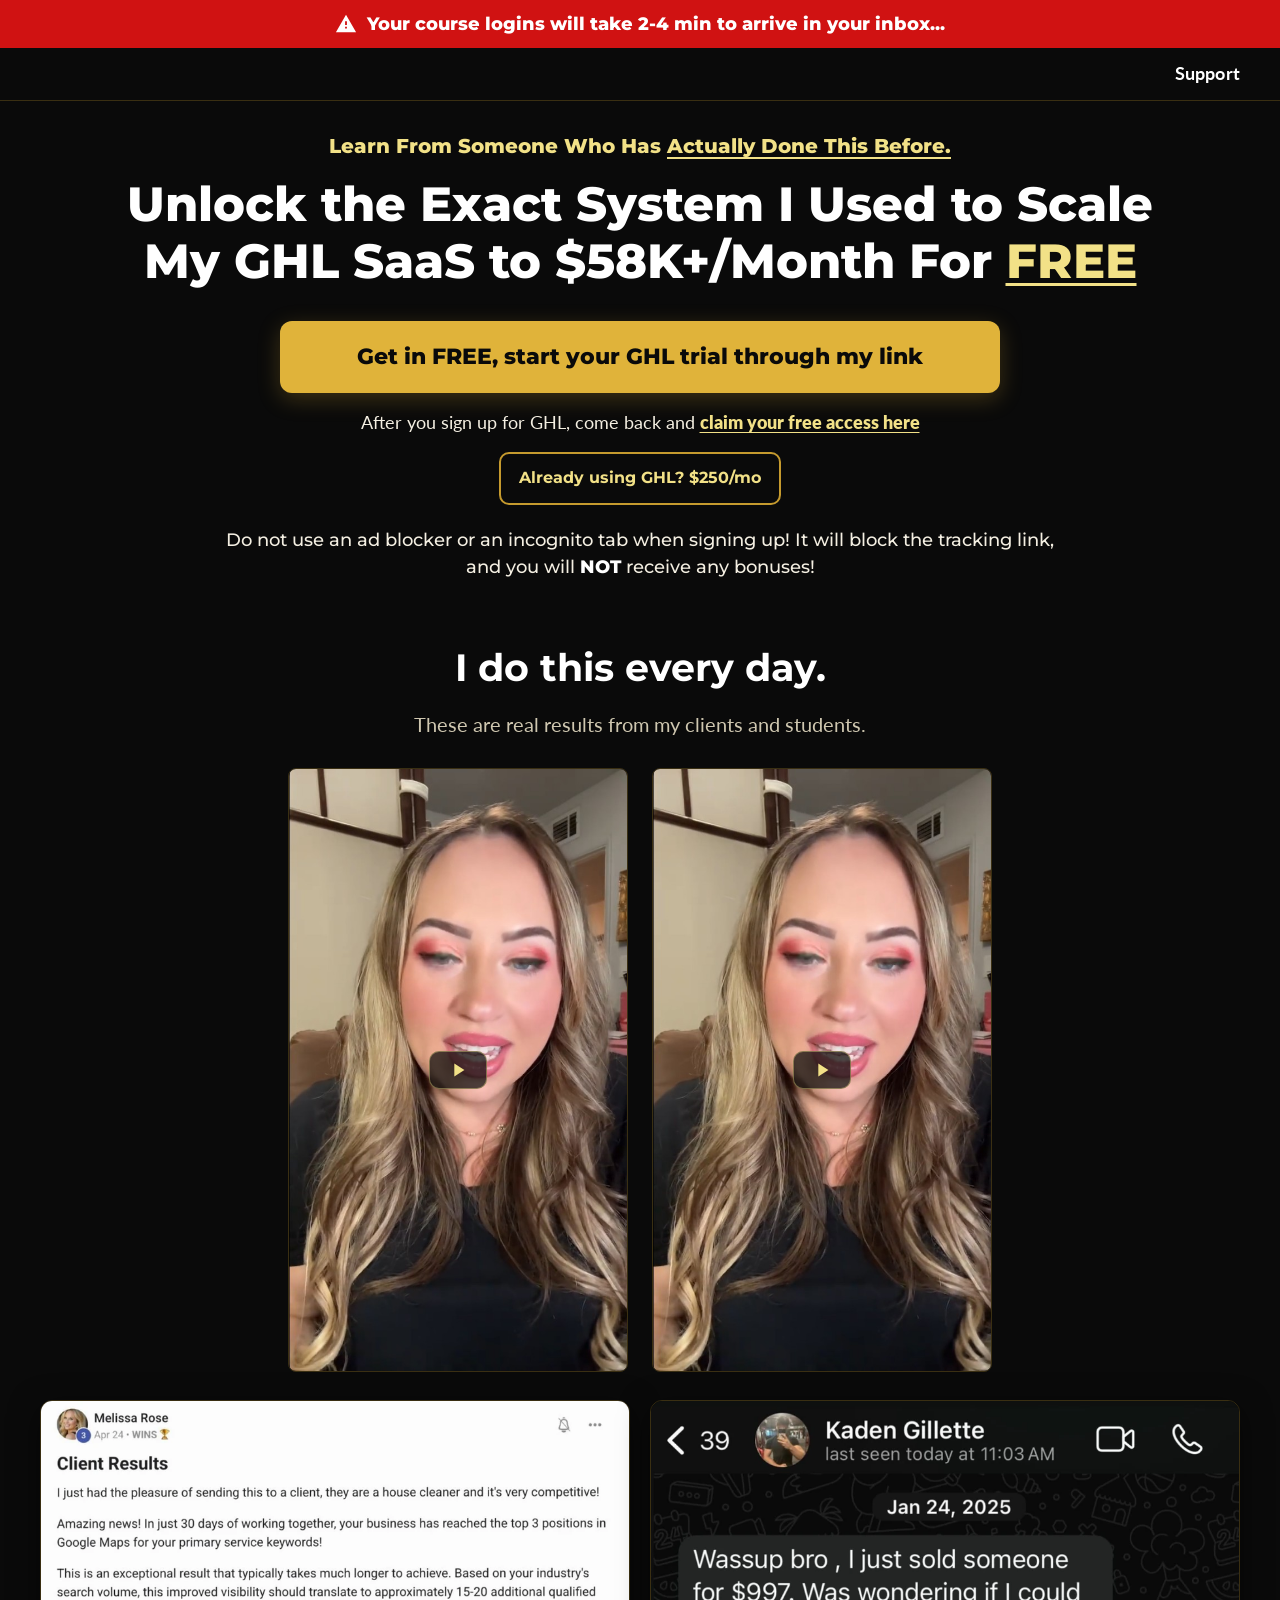
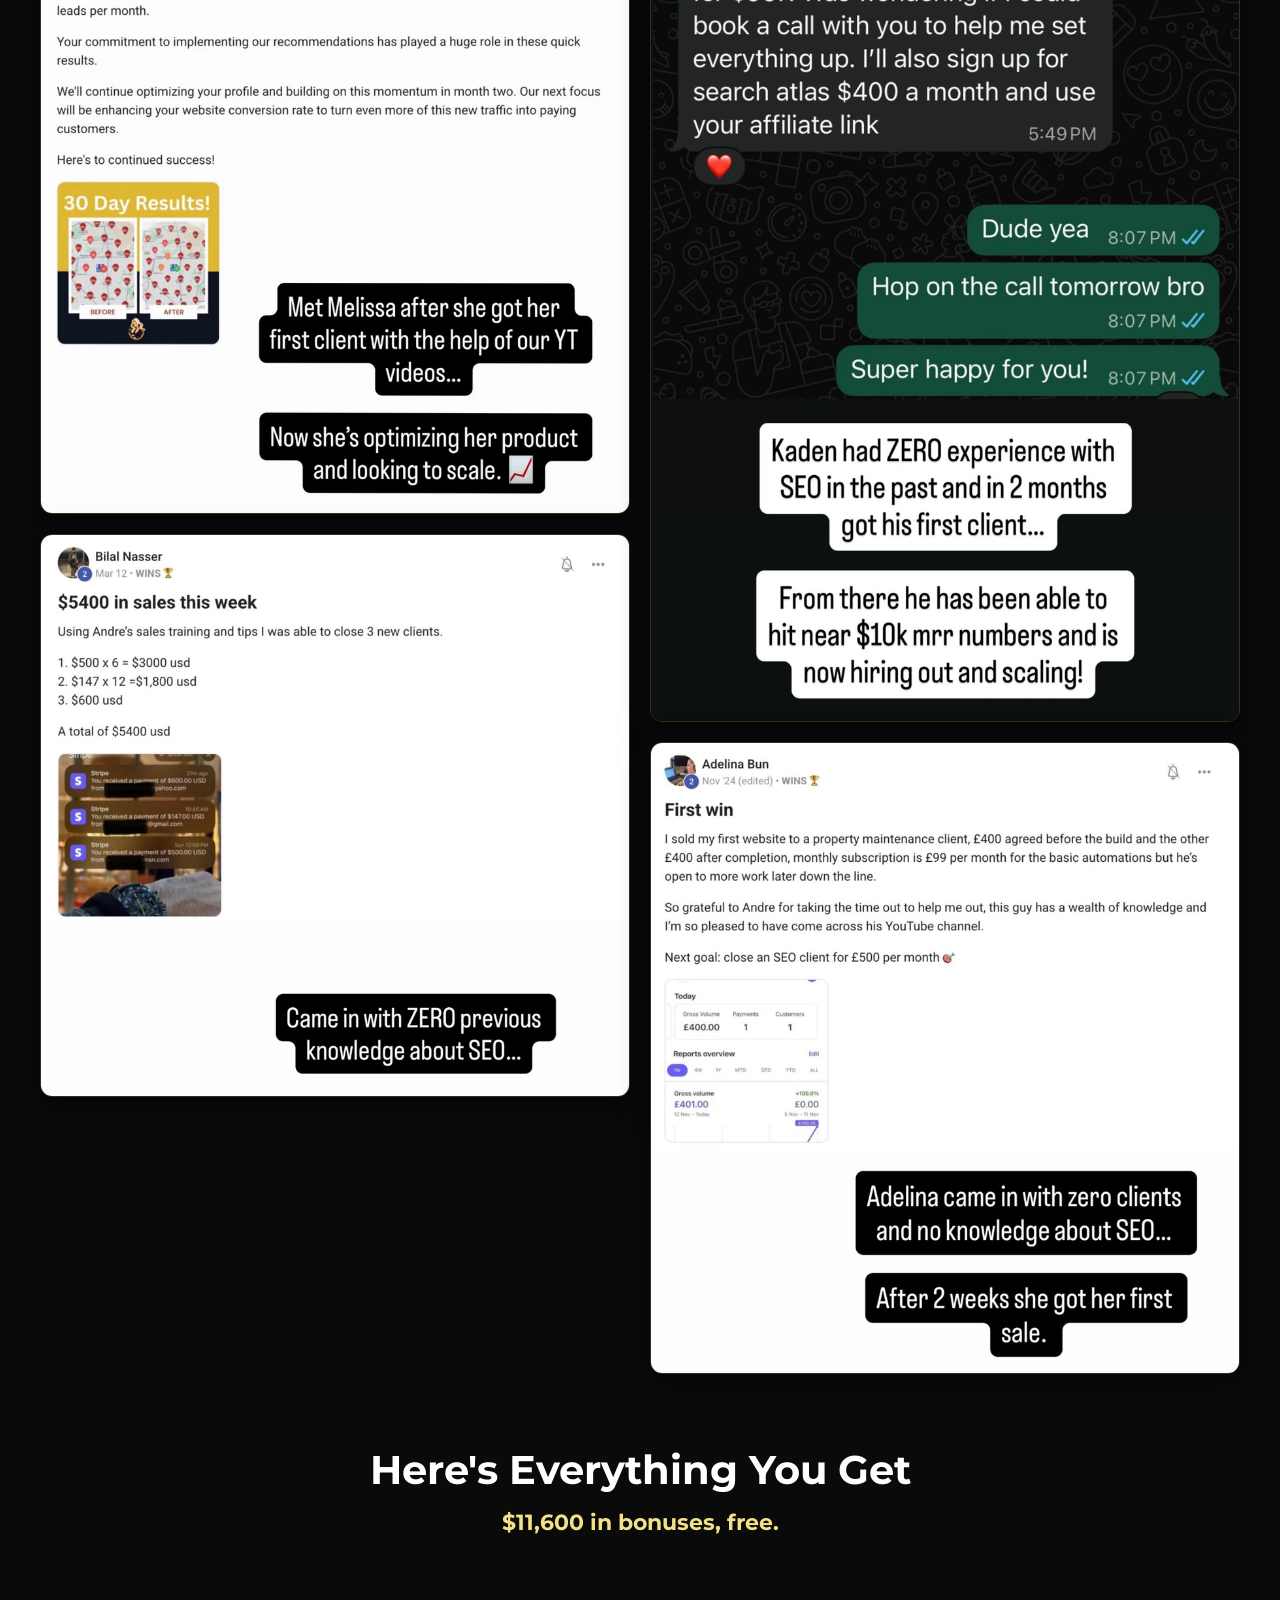
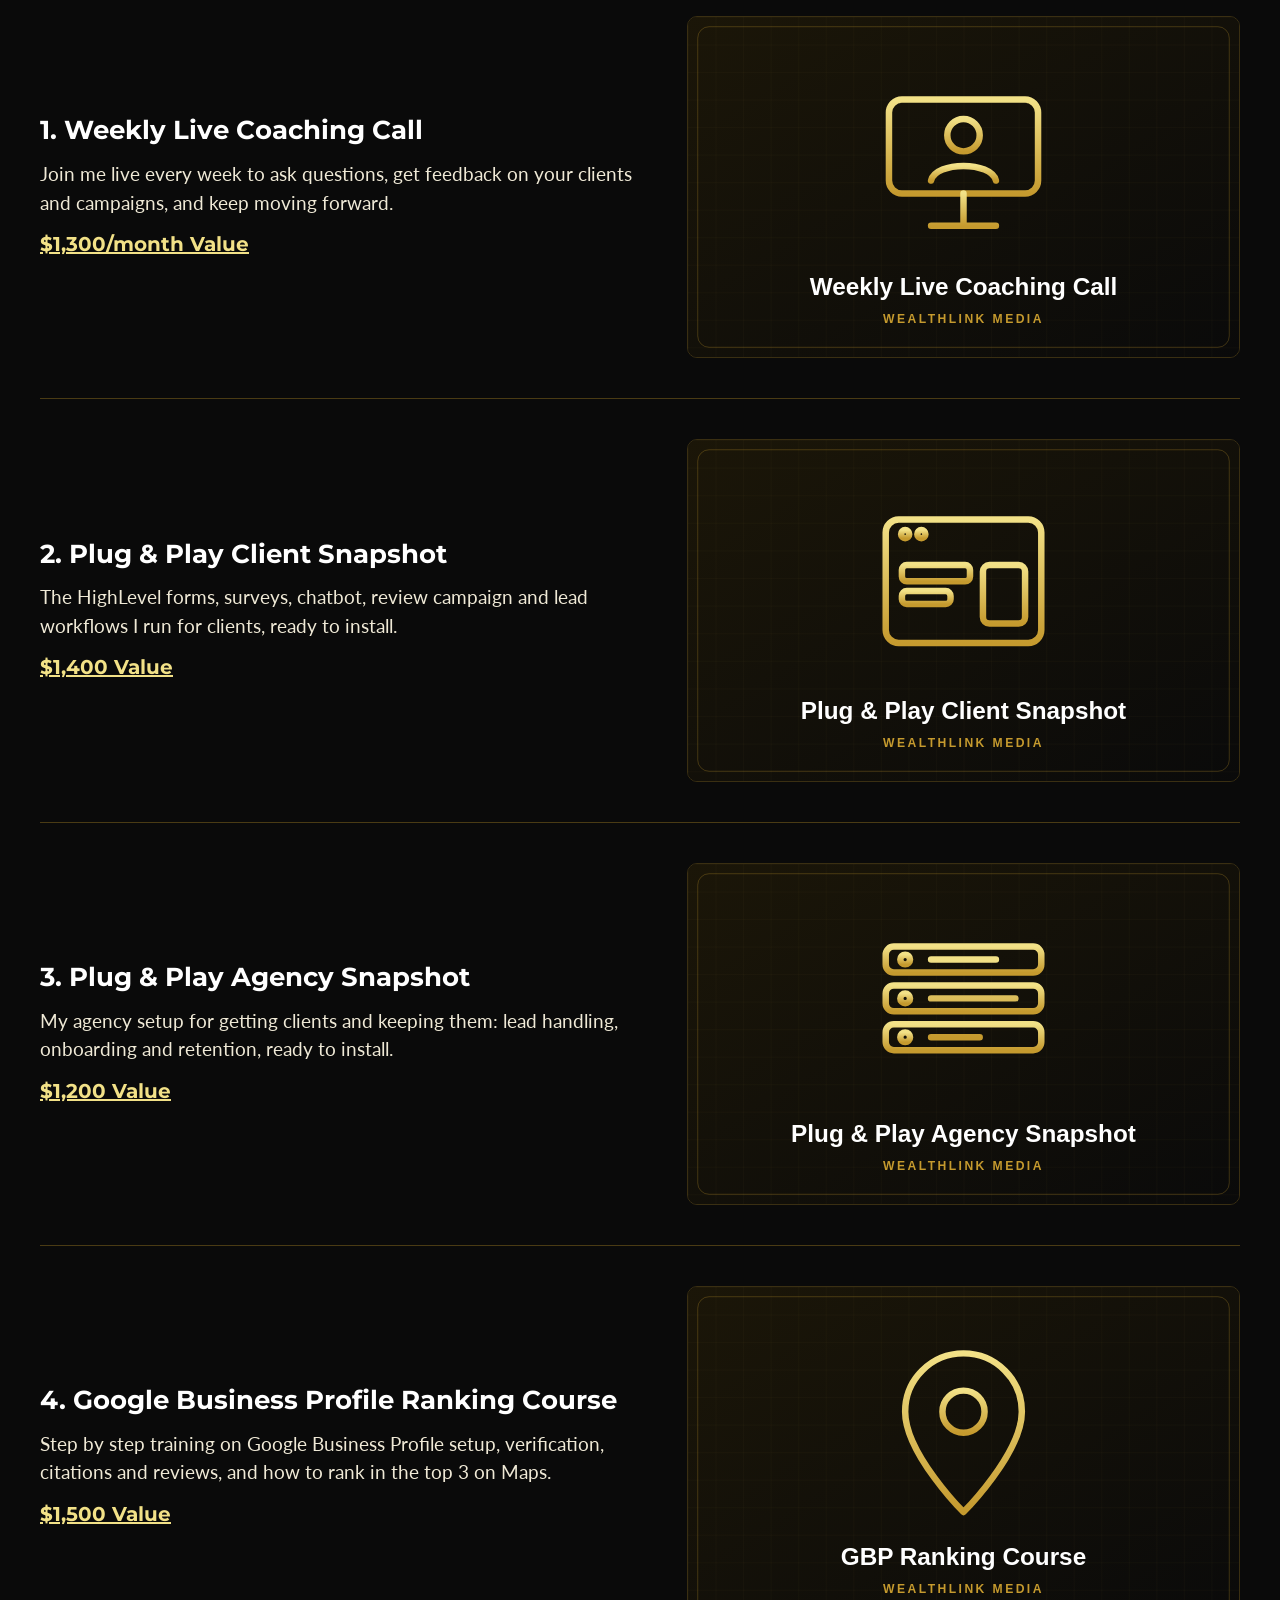
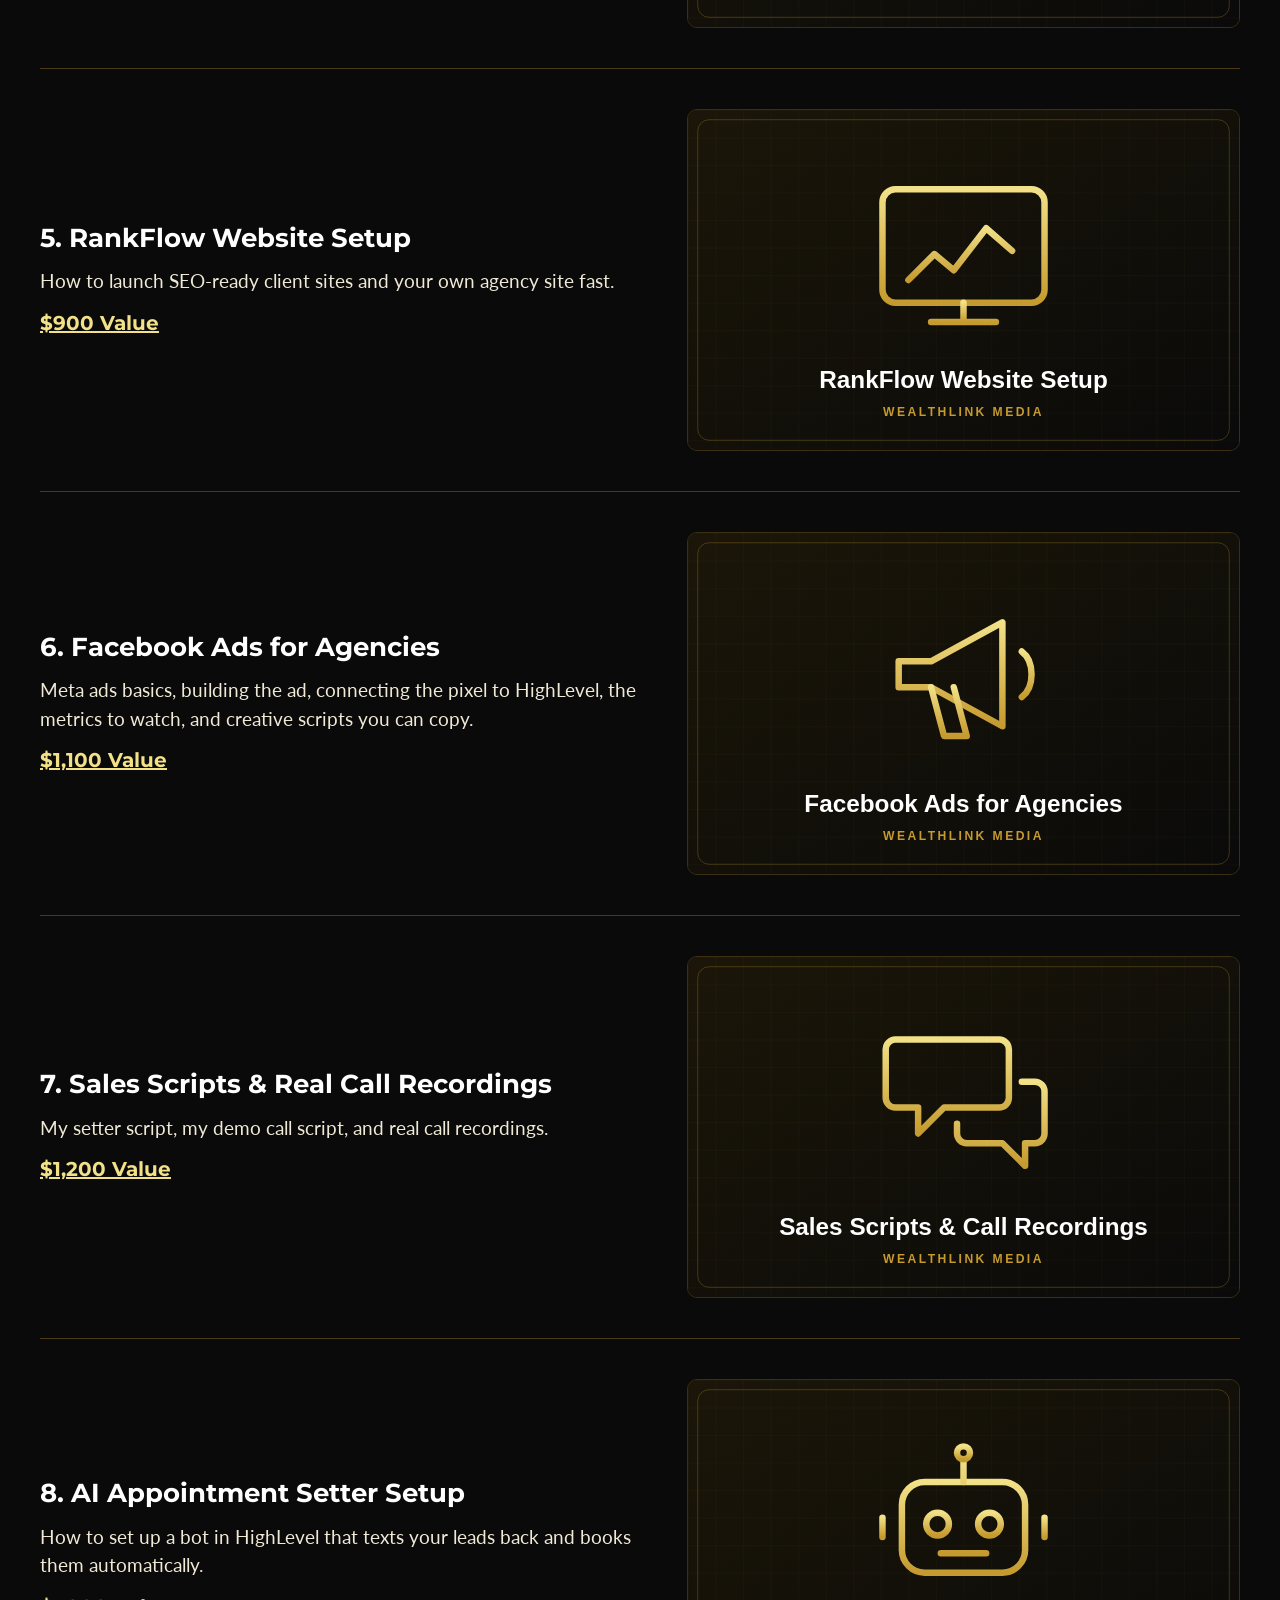
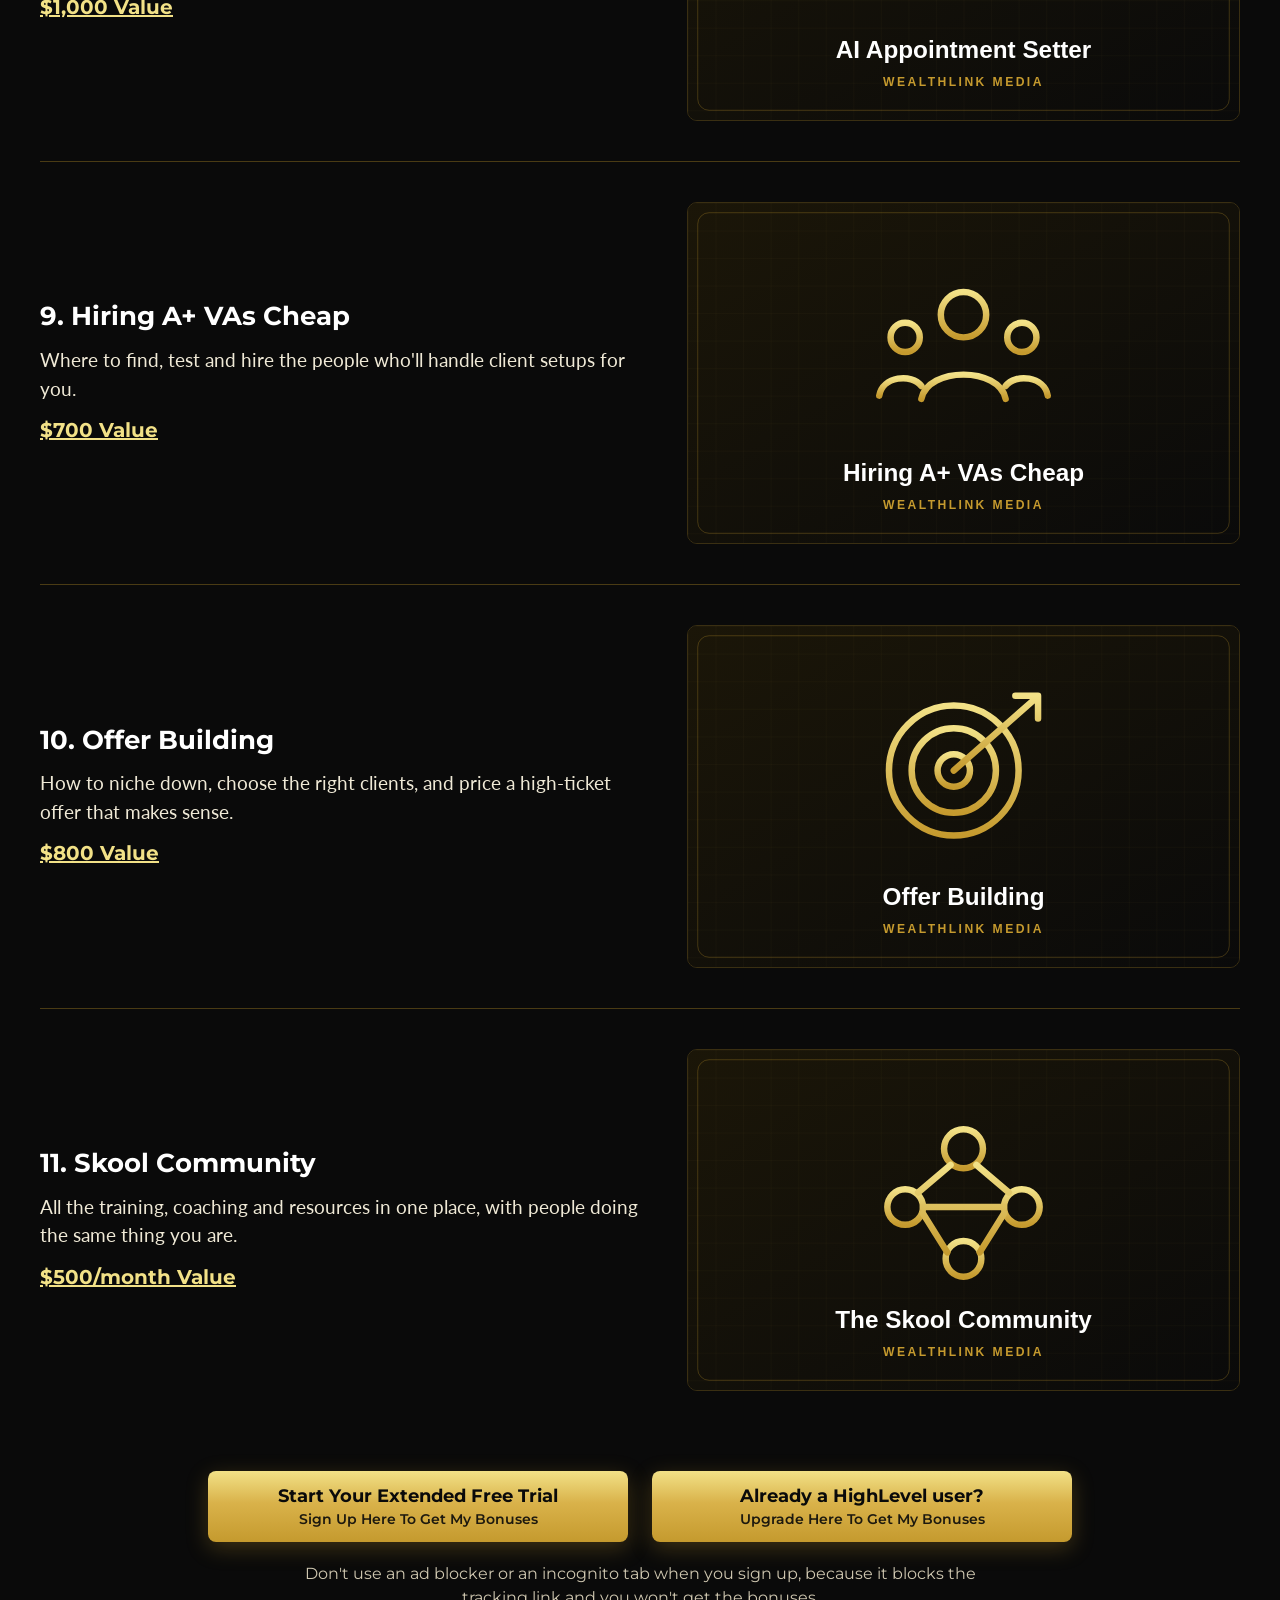
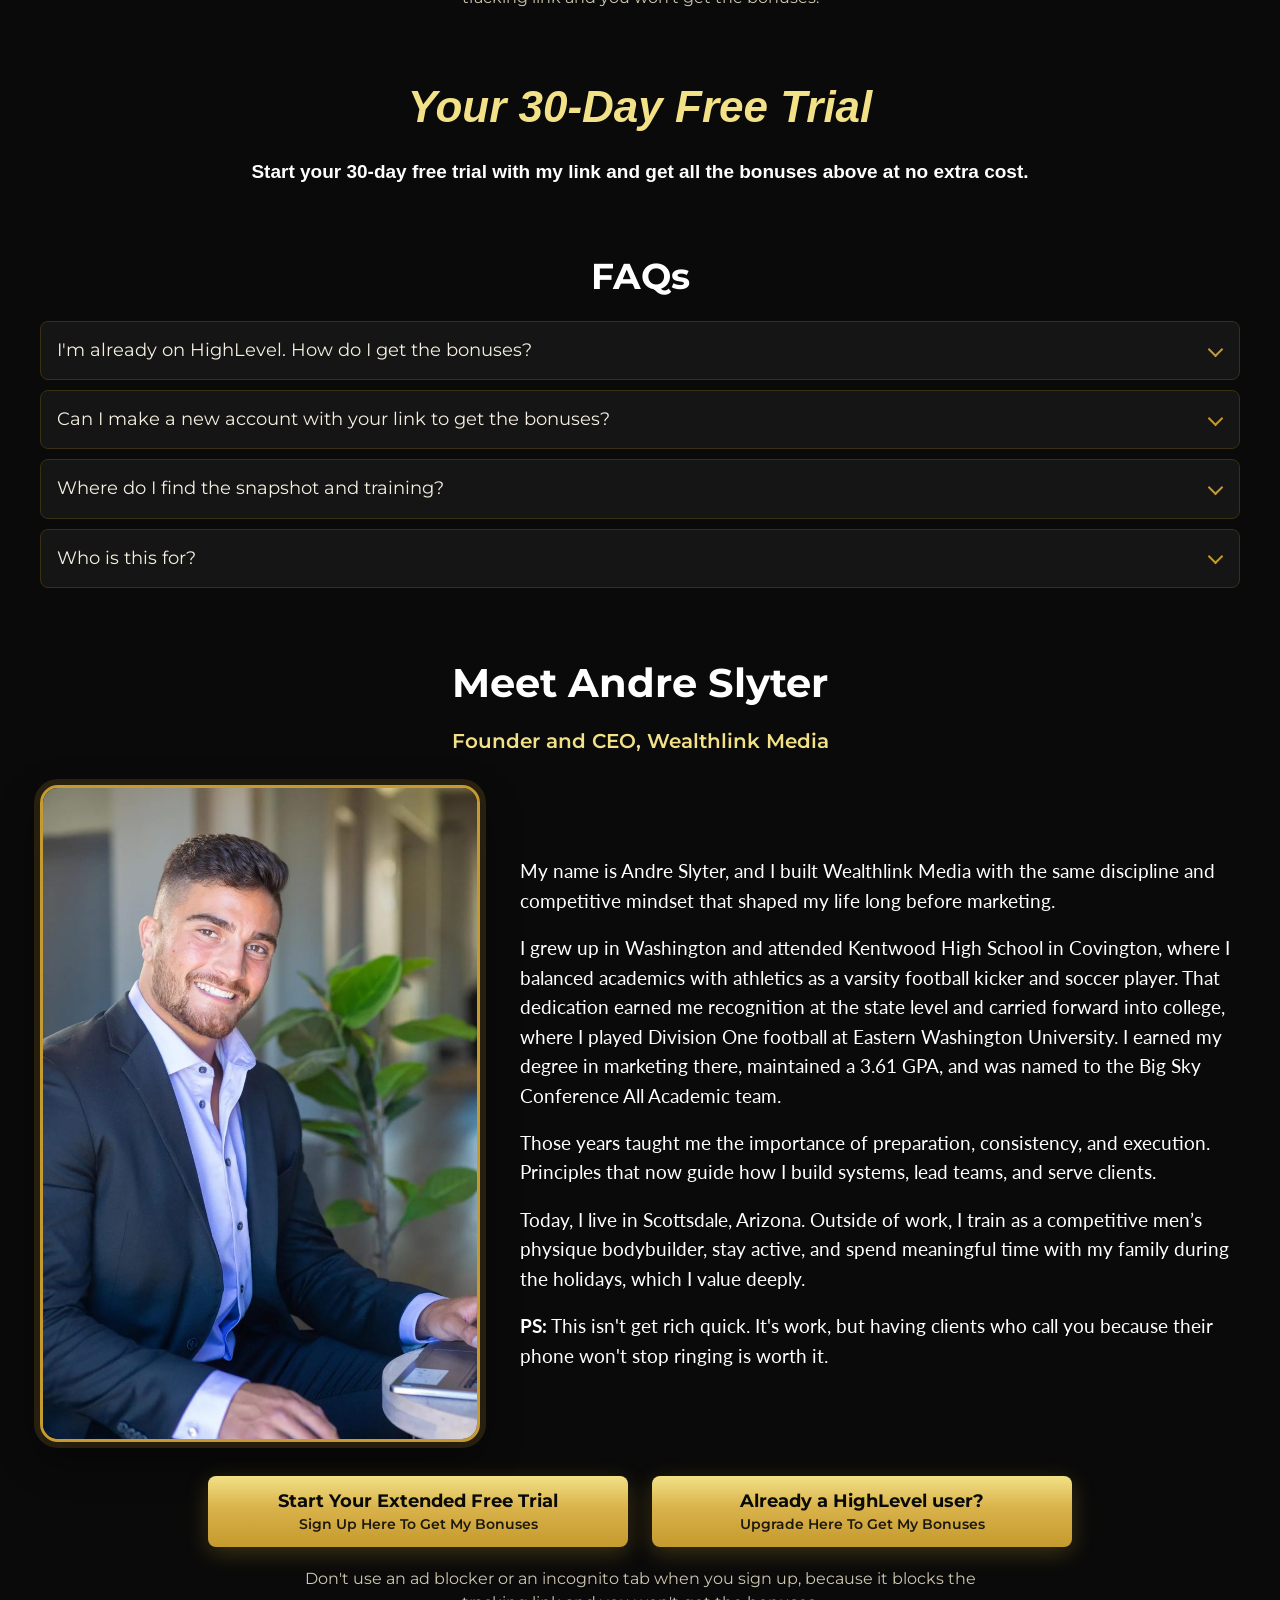
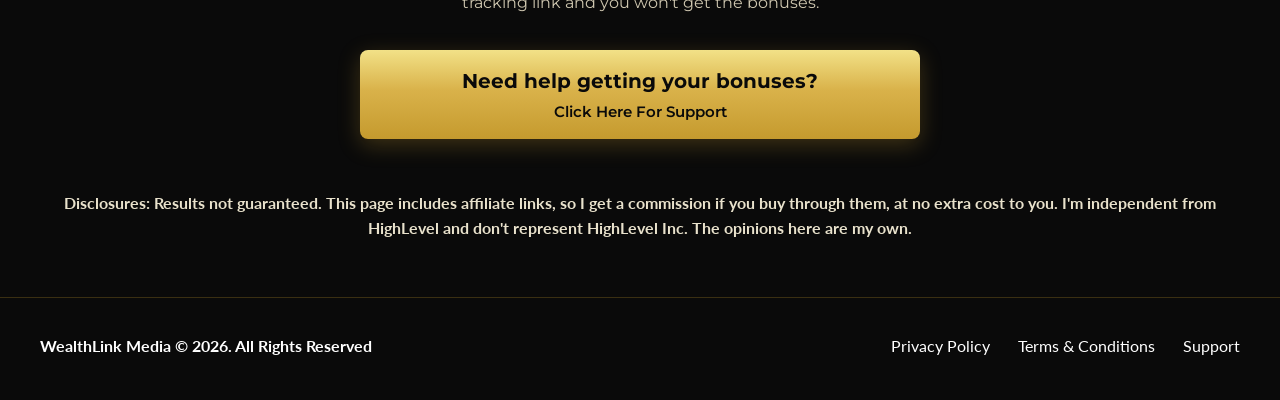
==== commit 71d6b44d: "Simplify heroes and remove header and footer logos. Drop the RankFlow page, restack the main trial b" ====
--- a/main.html
+++ b/main.html
@@ -19,12 +19,6 @@
 
 <header class="site-header">
   <div class="header-inner">
-    <a class="brand" href="index.html">
-      <picture>
-        <source srcset="assets/logo.webp" type="image/webp">
-        <img src="assets/logo.png" alt="WealthLink Media" width="961" height="187">
-      </picture>
-    </a>
     <nav class="header-nav" aria-label="Primary">
       <a href="support.html">Support</a>
     </nav>
@@ -36,11 +30,10 @@
   <section class="m-hero">
     <p class="hero-kicker">Learn From Someone Who Has <u>Actually Done This Before.</u></p>
     <h1><span class="h1-line">Unlock the Exact System I Used to Scale</span> <span class="h1-line">My GHL SaaS to $58K+/Month For <u>FREE</u></span></h1>
-    <div class="cta-pair">
-      <a class="btn cta-btn" data-cta="ghl" href="https://www.gohighlevel.com/?fp_ref=tegicsystems" target="_blank" rel="noopener">
-        <span class="b1">Start Your Extended Free Trial</span><span class="b2">Sign Up Here To Get My Bonuses</span></a>
-      <a class="btn cta-btn" data-cta="ghl" href="https://www.gohighlevel.com/?fp_ref=tegicsystems" target="_blank" rel="noopener">
-        <span class="b1">Already A HighLevel User?</span><span class="b2">Upgrade Here To Receive My Bonuses</span></a>
+    <div class="hero-actions">
+      <a class="btn hero-primary" data-cta="ghl" href="https://www.gohighlevel.com/?fp_ref=tegicsystems" target="_blank" rel="noopener">Get in FREE, start your GHL trial through my link</a>
+      <p class="hero-step">After you sign up for GHL, come back and <a href="https://whop.com/checkout/ch_afsR5J1ZRCRhqWD/" target="_blank" rel="noopener">claim your free access here</a></p>
+      <a class="btn hero-secondary" data-cta="whop" href="https://whop.com/checkout/ch_pkWE0RMULDRdLfG/" target="_blank" rel="noopener">Already using GHL? $250/mo</a>
     </div>
     <p class="hero-warn">Do not use an ad blocker or an incognito tab when signing up! It will block the tracking link, and you will <b>NOT</b> receive any bonuses!</p>
   </section>
@@ -113,8 +106,7 @@
     <article class="bonus">
       <div class="copy"><h3>5. RankFlow Website Setup</h3>
         <p>How to launch SEO-ready client sites and your own agency site fast.</p>
-        <span class="val">$900 Value</span>
-        <a class="rf-more" href="rankflow.html">Read More About RankFlow →</a></div>
+        <span class="val">$900 Value</span></div>
       <img src="assets/bonus/rankflow.svg" alt="RankFlow Website Setup" width="680" height="420">
     </article>
     <article class="bonus">
@@ -215,10 +207,6 @@
 
 <footer class="site-footer">
   <div class="footer-inner">
-    <picture class="flogo">
-      <source srcset="assets/logo.webp" type="image/webp">
-      <img src="assets/logo.png" alt="WealthLink Media" width="961" height="187">
-    </picture>
     <div class="footer-bottom">
       <span class="footer-copy">WealthLink Media © <span class="js-year">2026</span>. All Rights Reserved</span>
       <nav class="footer-links" aria-label="Footer">
--- a/css/style.css
+++ b/css/style.css
@@ -32,7 +32,7 @@
 
 /* ---------- header / logo ---------- */
 .site-header{border-bottom:1px solid var(--line);background:#0a0a0a}
-.header-inner{display:flex;align-items:center;justify-content:space-between;gap:16px;padding-top:12px;padding-bottom:12px}
+.header-inner{display:flex;align-items:center;justify-content:flex-end;gap:16px;padding-top:12px;padding-bottom:12px}
 .brand{display:inline-flex;align-items:center;min-width:0;line-height:0}
 .brand img,.flogo img,.mlogo img{height:52px;width:auto;max-width:min(460px,calc(100vw - 150px));object-fit:contain}
 .header-nav{display:flex;align-items:center;gap:18px;flex:none}
@@ -55,7 +55,6 @@
 .home-hero{text-align:center;padding:36px 0 8px}
 .home-eyebrow{font-size:18px;color:var(--gold-hi);margin:0 0 14px;font-weight:800;letter-spacing:.02em}
 .home-hero h1{font-size:48px;line-height:1.18;font-weight:800;margin:0 auto 18px;letter-spacing:-.3px}
-.home-hero h1 .h1-seo{display:block;margin-top:12px;font-weight:800}
 .home-sub{font-size:22px;color:var(--gold-hi);font-weight:700;margin:0 auto 28px;max-width:920px;line-height:1.4}
 .home-cta{font-size:22px;font-weight:800;padding:16px 36px;font-family:"Open Sans",Arial,sans-serif;background:#e0b33a;color:#0a0a0a;cursor:pointer;border-radius:8px}
 .home-cta svg{width:22px;height:22px;margin-left:2px;flex:none}
@@ -110,6 +109,12 @@
 .m-hero h1{text-align:center;font-weight:800;font-size:48px;line-height:1.18;margin:0 auto 32px;max-width:1080px}
 .m-hero h1 .h1-line{display:block}
 .m-hero h1 u{color:var(--gold-hi);text-decoration:underline;text-underline-offset:5px;text-decoration-thickness:3px}
+.hero-actions{display:flex;flex-direction:column;align-items:center;gap:16px;width:100%;margin:0 auto}
+.hero-primary{width:min(100%,720px);min-height:72px;padding:18px 28px;border-radius:12px;font-family:Montserrat,Arial,sans-serif;font-size:22px;font-weight:800;line-height:1.3;text-align:center;background:#e0b33a;color:#0a0a0a}
+.hero-step{margin:0;max-width:680px;text-align:center;font-size:18px;line-height:1.5;color:#f4efe2}
+.hero-step a{color:var(--gold-hi);font-weight:800;text-underline-offset:3px}
+.hero-secondary{background:transparent;color:var(--gold-hi);border:2px solid var(--gold);box-shadow:none;font-family:Montserrat,Arial,sans-serif;font-size:16px;font-weight:700;padding:12px 18px;border-radius:10px}
+.hero-secondary:hover{background:rgba(197,154,46,.14);color:#fff;filter:none}
 .hero-warn{text-align:center;font-family:Montserrat,Arial,sans-serif;font-weight:500;font-size:18px;line-height:1.5;color:#f4efe2;max-width:860px;margin:22px auto 0}
 .hero-warn b{font-weight:800;color:#fff}
 .m-hero .cta-btn{flex:1 1 340px;max-width:540px;min-height:86px;border-radius:12px;padding:16px 22px}
@@ -149,8 +154,6 @@
 .bonus h3{font-size:26px;font-weight:700;margin:0 0 12px;line-height:1.3}
 .bonus p{font-size:19px;line-height:1.5;margin:0 0 12px;color:#efe9d6}
 .bonus .val{display:block;text-align:left;font-family:Montserrat,Arial,sans-serif;font-weight:700;font-size:20px;color:var(--gold-hi);text-decoration:underline;margin-top:6px}
-.rf-more{display:inline-flex;align-items:center;margin-top:16px;padding:11px 16px;border:2px solid var(--gold);border-radius:8px;background:transparent;color:var(--gold-hi);font-family:Montserrat,Arial,sans-serif;font-weight:700;font-size:16px;line-height:1.3;text-decoration:none}
-.rf-more:hover{background:rgba(197,154,46,.14);color:#fff}
 .bonus img{width:100%;height:auto;border-radius:10px;border:1px solid var(--line)}
 .bonus .copy{padding-right:6px}
 
@@ -267,6 +270,8 @@
   .m-hero .cta-btn{width:100%;max-width:480px;min-height:76px;flex:0 0 auto}
   .m-hero .cta-btn .b1{font-size:18px}
   .m-hero .cta-btn .b2{font-size:14px}
+  .hero-primary{font-size:18px;padding:16px 18px;min-height:64px}
+  .hero-step{font-size:16.5px}
   .hero-warn{font-size:16.5px}
   .m-sub{font-size:17px}
   .cta-pair{gap:14px}
@@ -324,34 +329,3 @@
   .support-hero h1{font-size:27px}
   .site-footer .flogo img{height:36px}
 }
-
-/* ======================================================
-   RANKFLOW FEATURES
-   ====================================================== */
-.p-rankflow{font-family:Lato,Arial,sans-serif}
-.p-rankflow h1,.p-rankflow h2{font-family:Montserrat,Arial,sans-serif}
-.rf-hero{text-align:center;padding:40px 0 8px}
-.rf-hero h1{font-size:48px;line-height:1.15;font-weight:800;margin:0 0 12px}
-.rf-hero p{margin:0;color:var(--gold-hi);font-weight:700;font-size:20px}
-.rf-grid{display:grid;grid-template-columns:repeat(3,minmax(0,1fr));gap:20px;margin:36px 0 8px}
-.rf-card{background:#14120c;border:1px solid var(--line);border-radius:14px;padding:22px 20px 16px}
-.rf-icon{width:36px;height:36px;color:var(--gold-hi);display:block}
-.rf-card h2{font-size:22px;line-height:1.25;font-weight:800;margin:12px 0 12px;color:#fff}
-.rf-card ul{margin:0;padding-left:18px}
-.rf-card li{margin:0 0 8px;font-size:17px;line-height:1.45;color:#efe9d6}
-.rf-end{text-align:center;margin-top:56px}
-.rf-end h2{font-size:36px;margin:0 0 22px;font-weight:800}
-@media (max-width:1024px){
-  .rf-grid{grid-template-columns:repeat(2,minmax(0,1fr))}
-  .rf-hero h1{font-size:40px}
-}
-@media (max-width:768px){
-  .rf-grid{grid-template-columns:1fr;gap:16px}
-  .rf-hero{padding-top:28px}
-  .rf-hero h1{font-size:32px}
-  .rf-hero p{font-size:17px}
-  .rf-card h2{font-size:22px}
-  .rf-card li{font-size:16.5px}
-  .rf-end h2{font-size:28px}
-  .rf-end{margin-top:40px}
-}
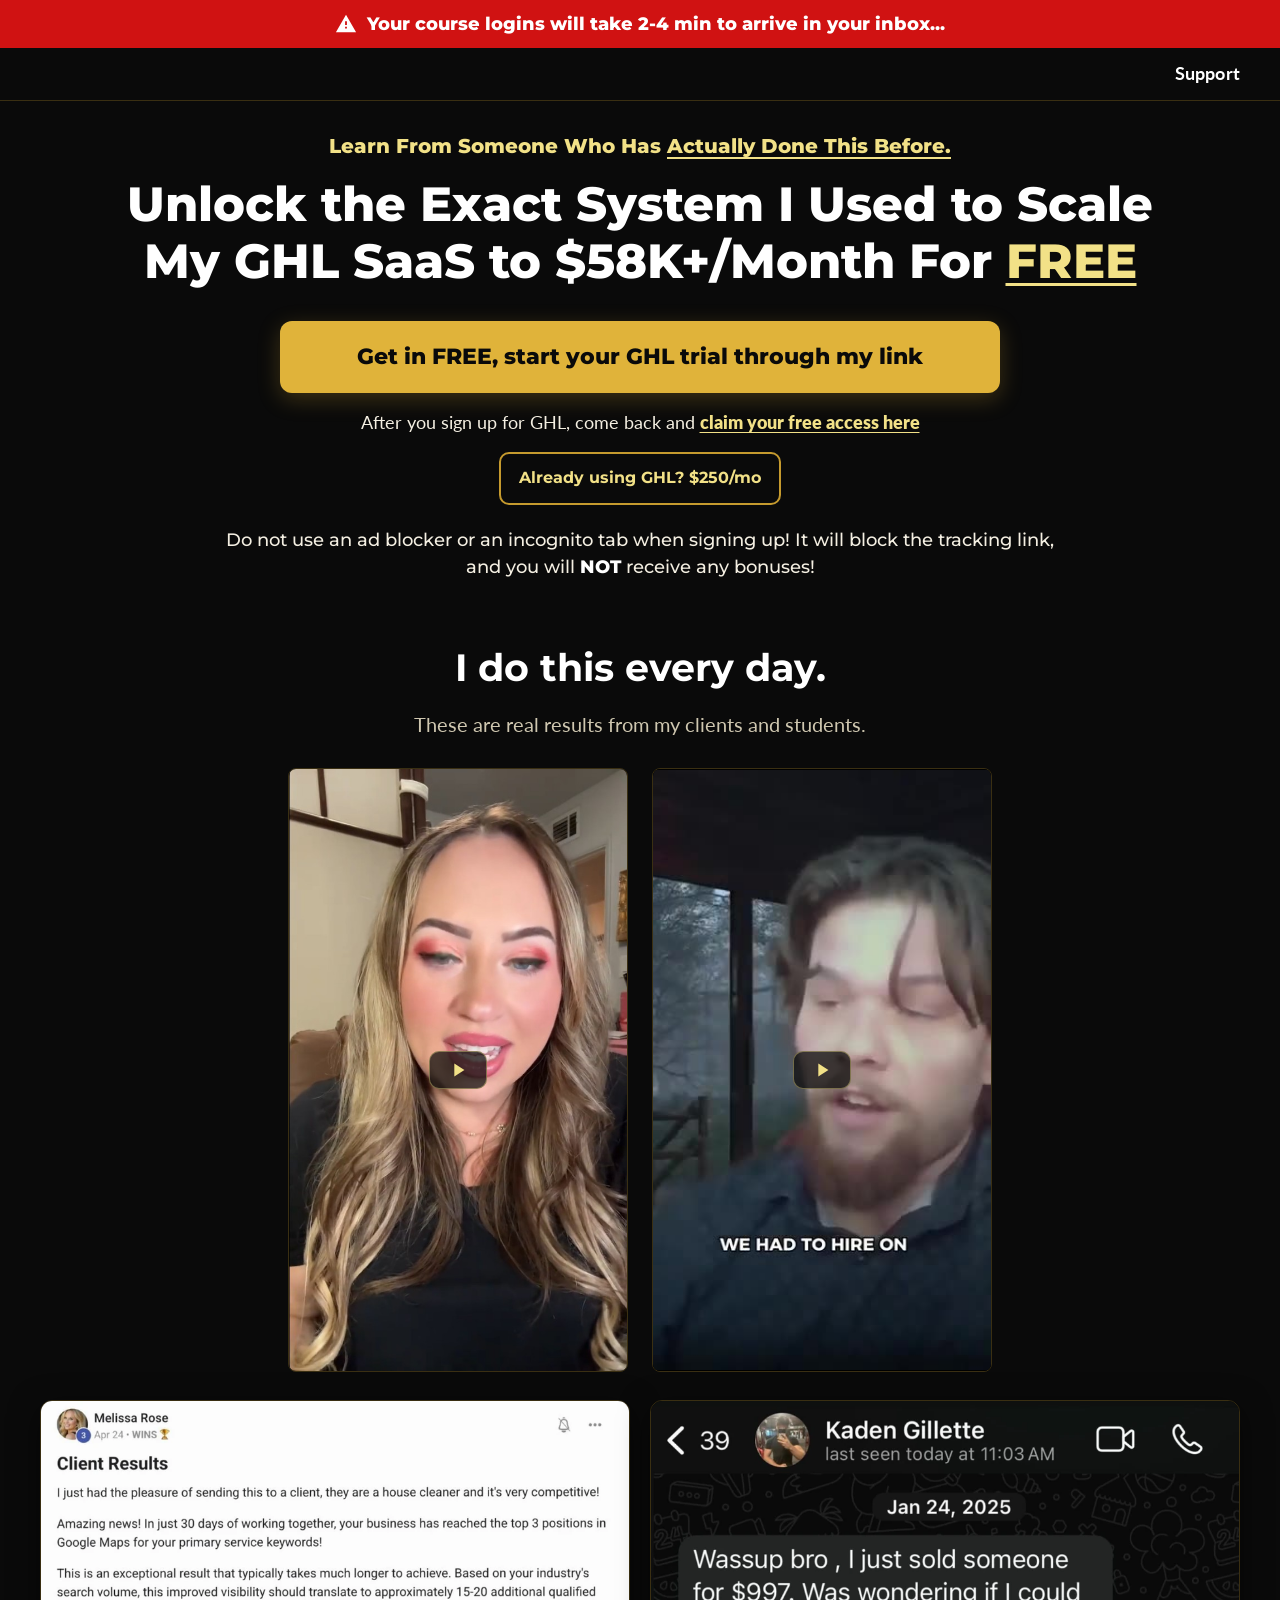
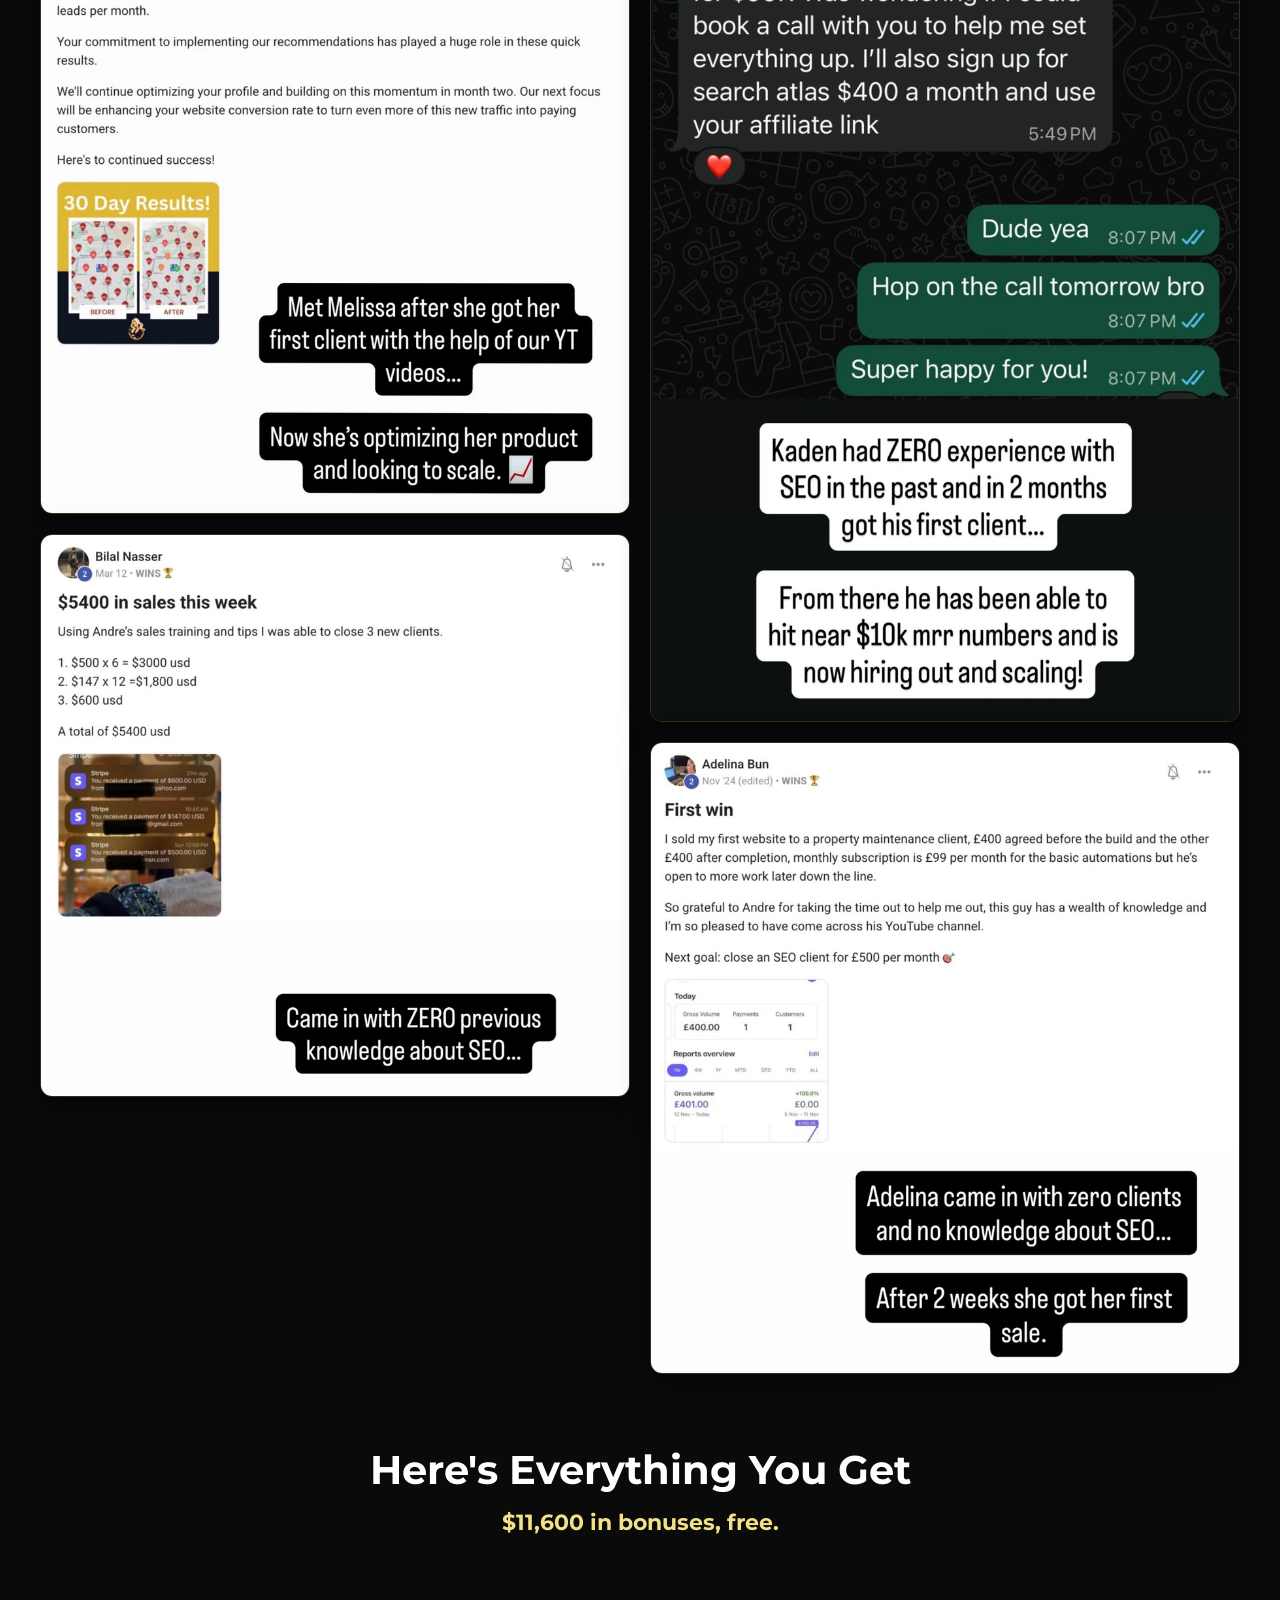
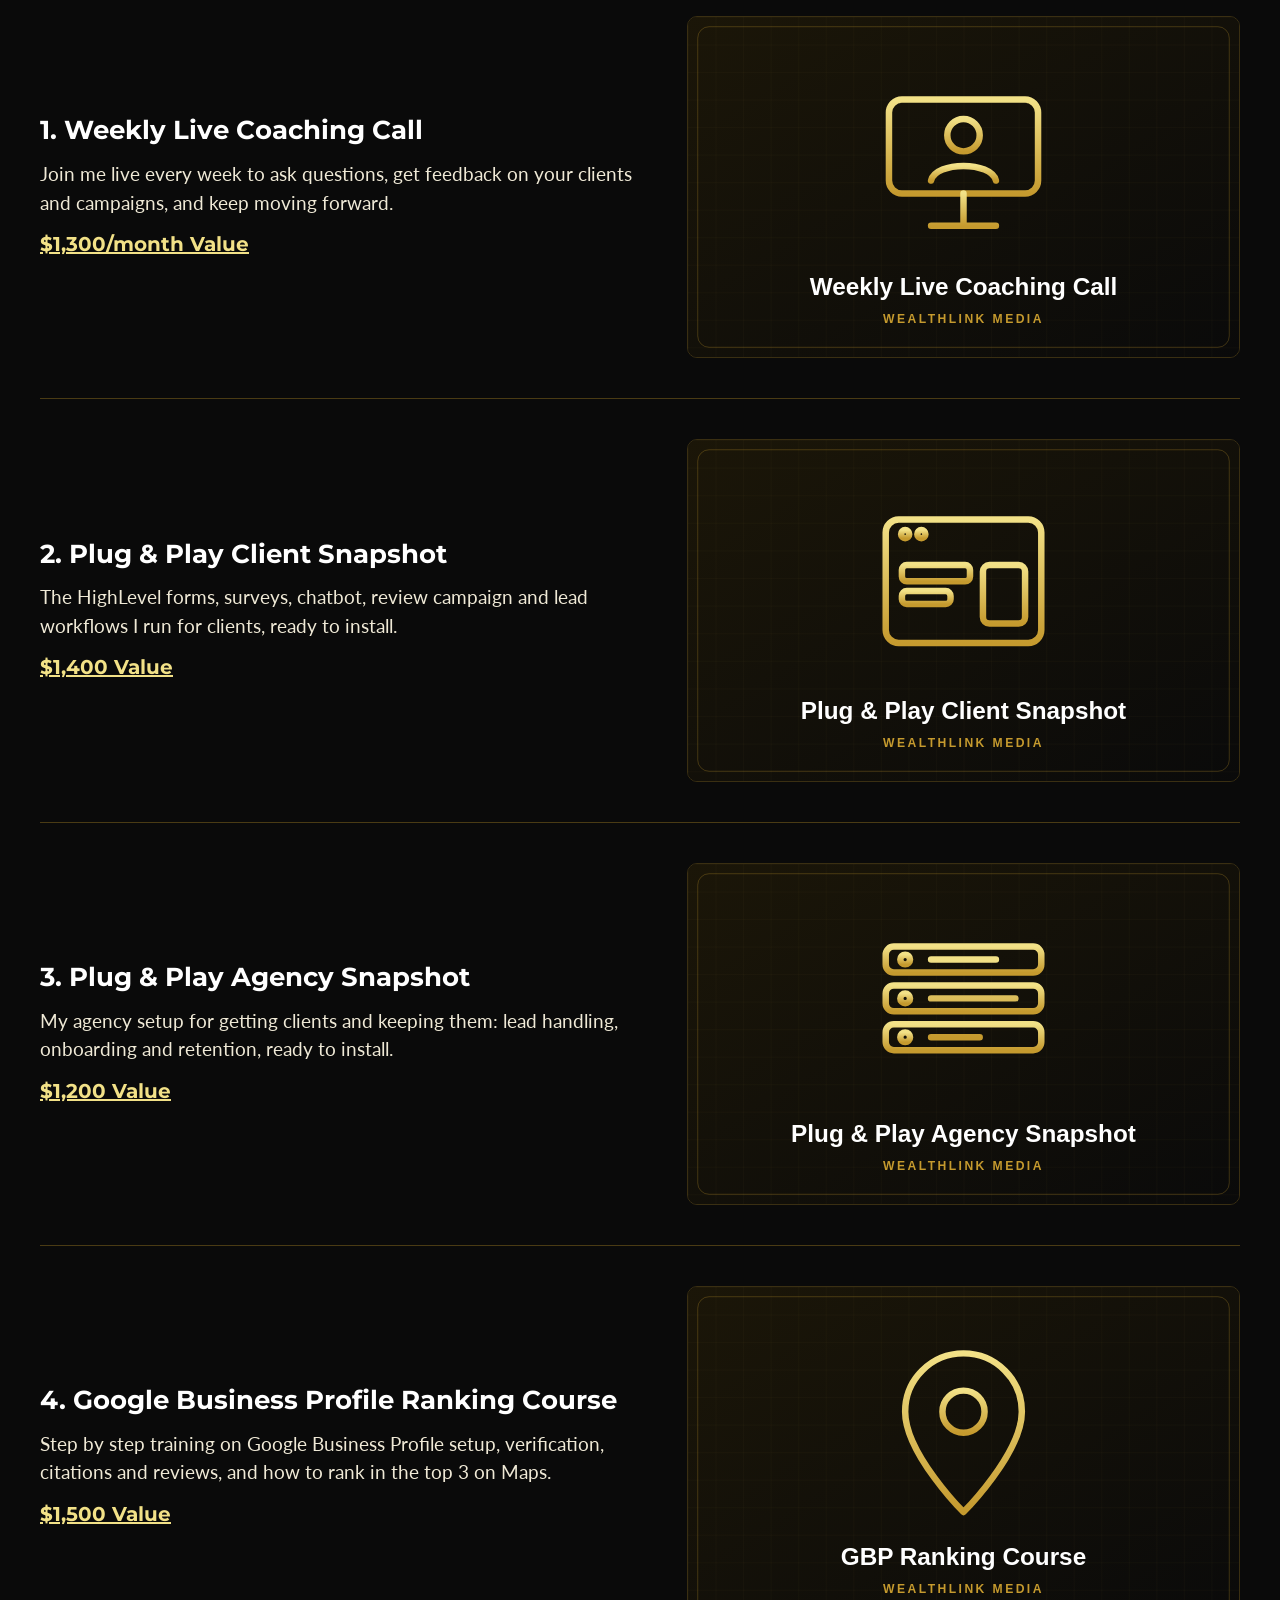
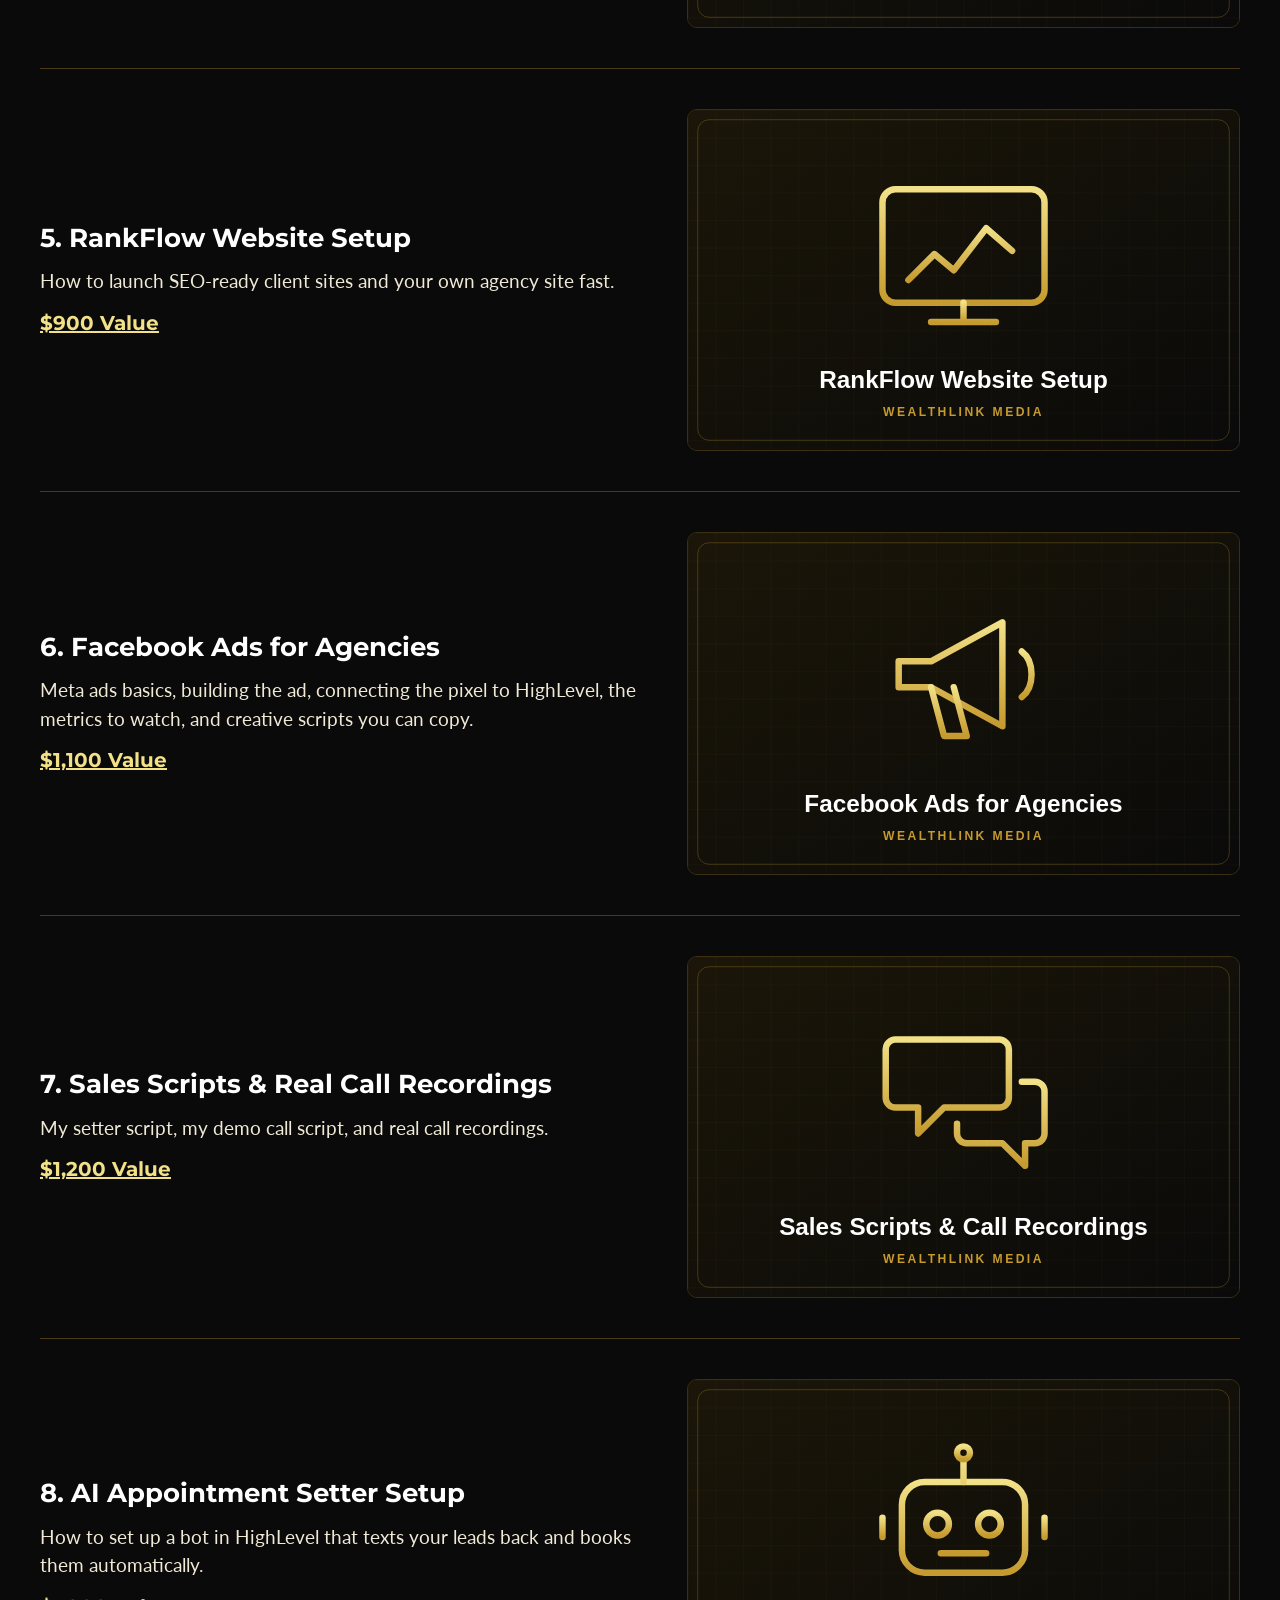
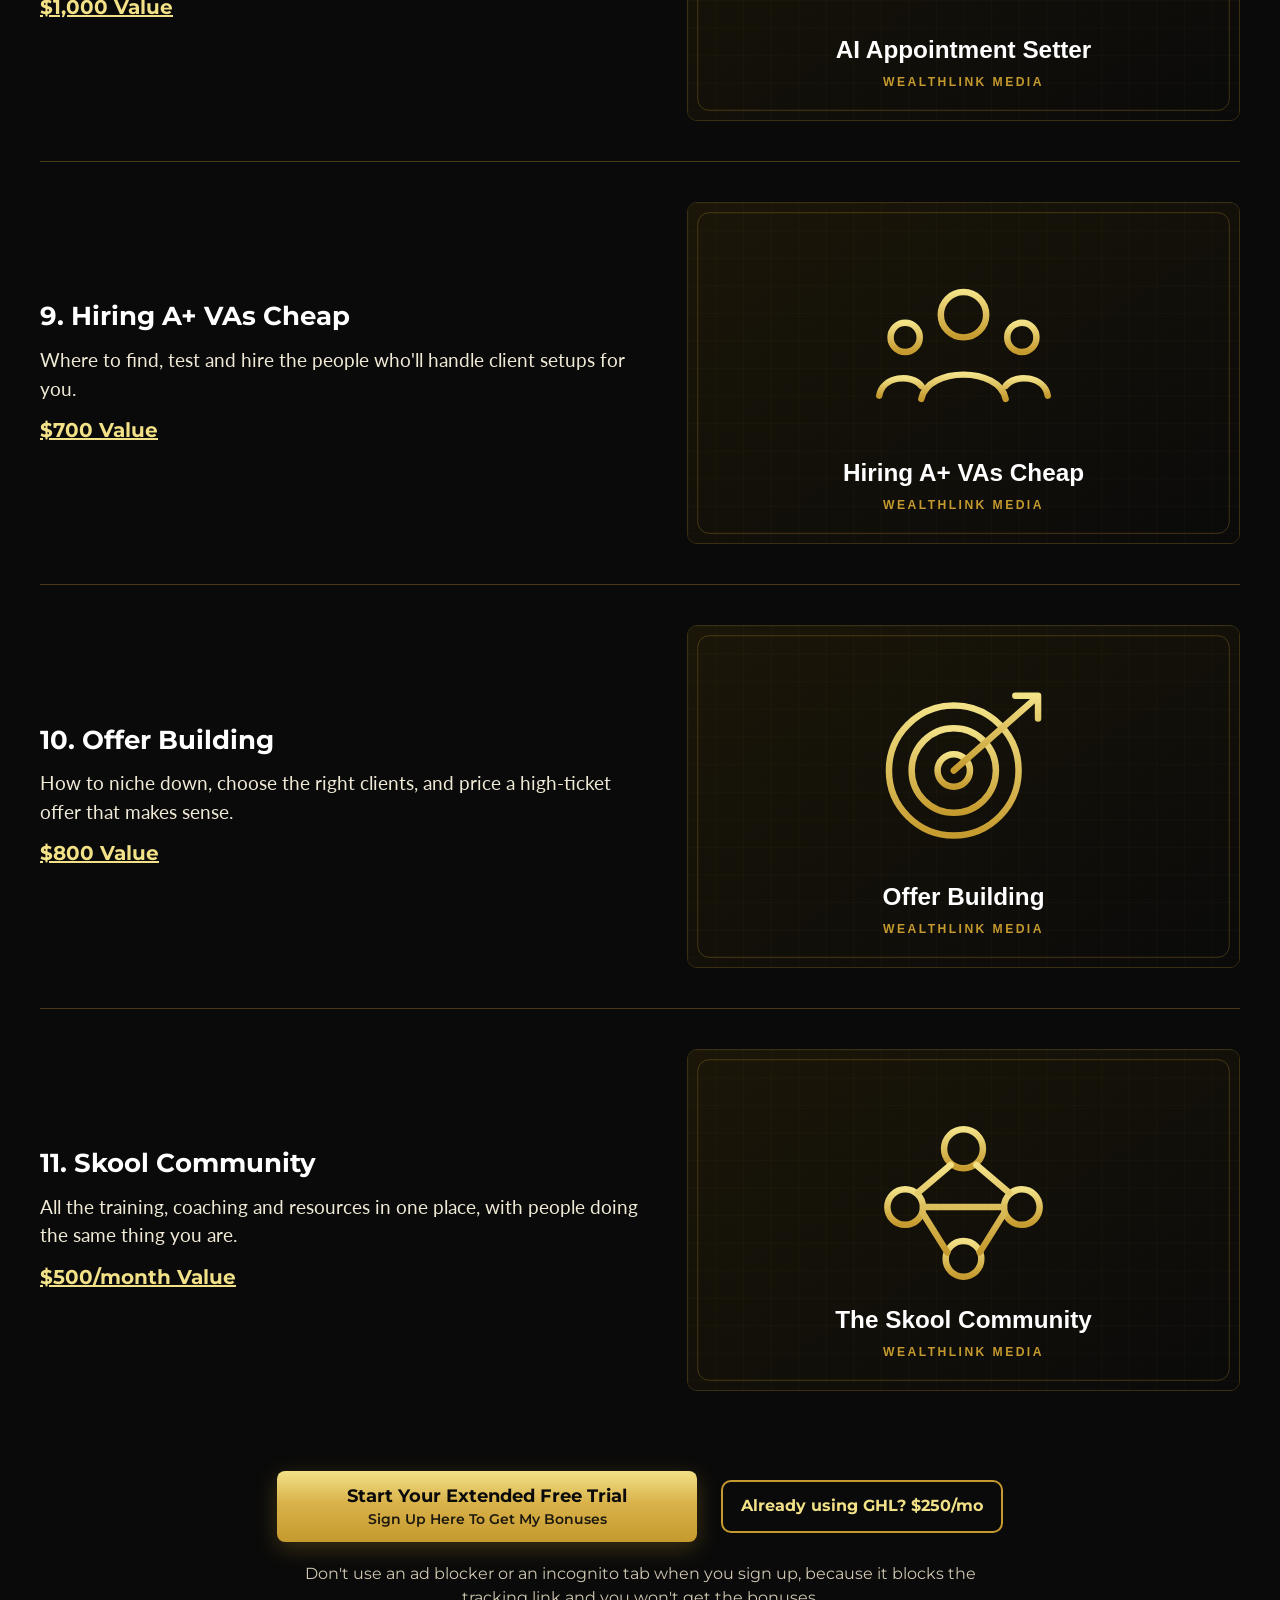
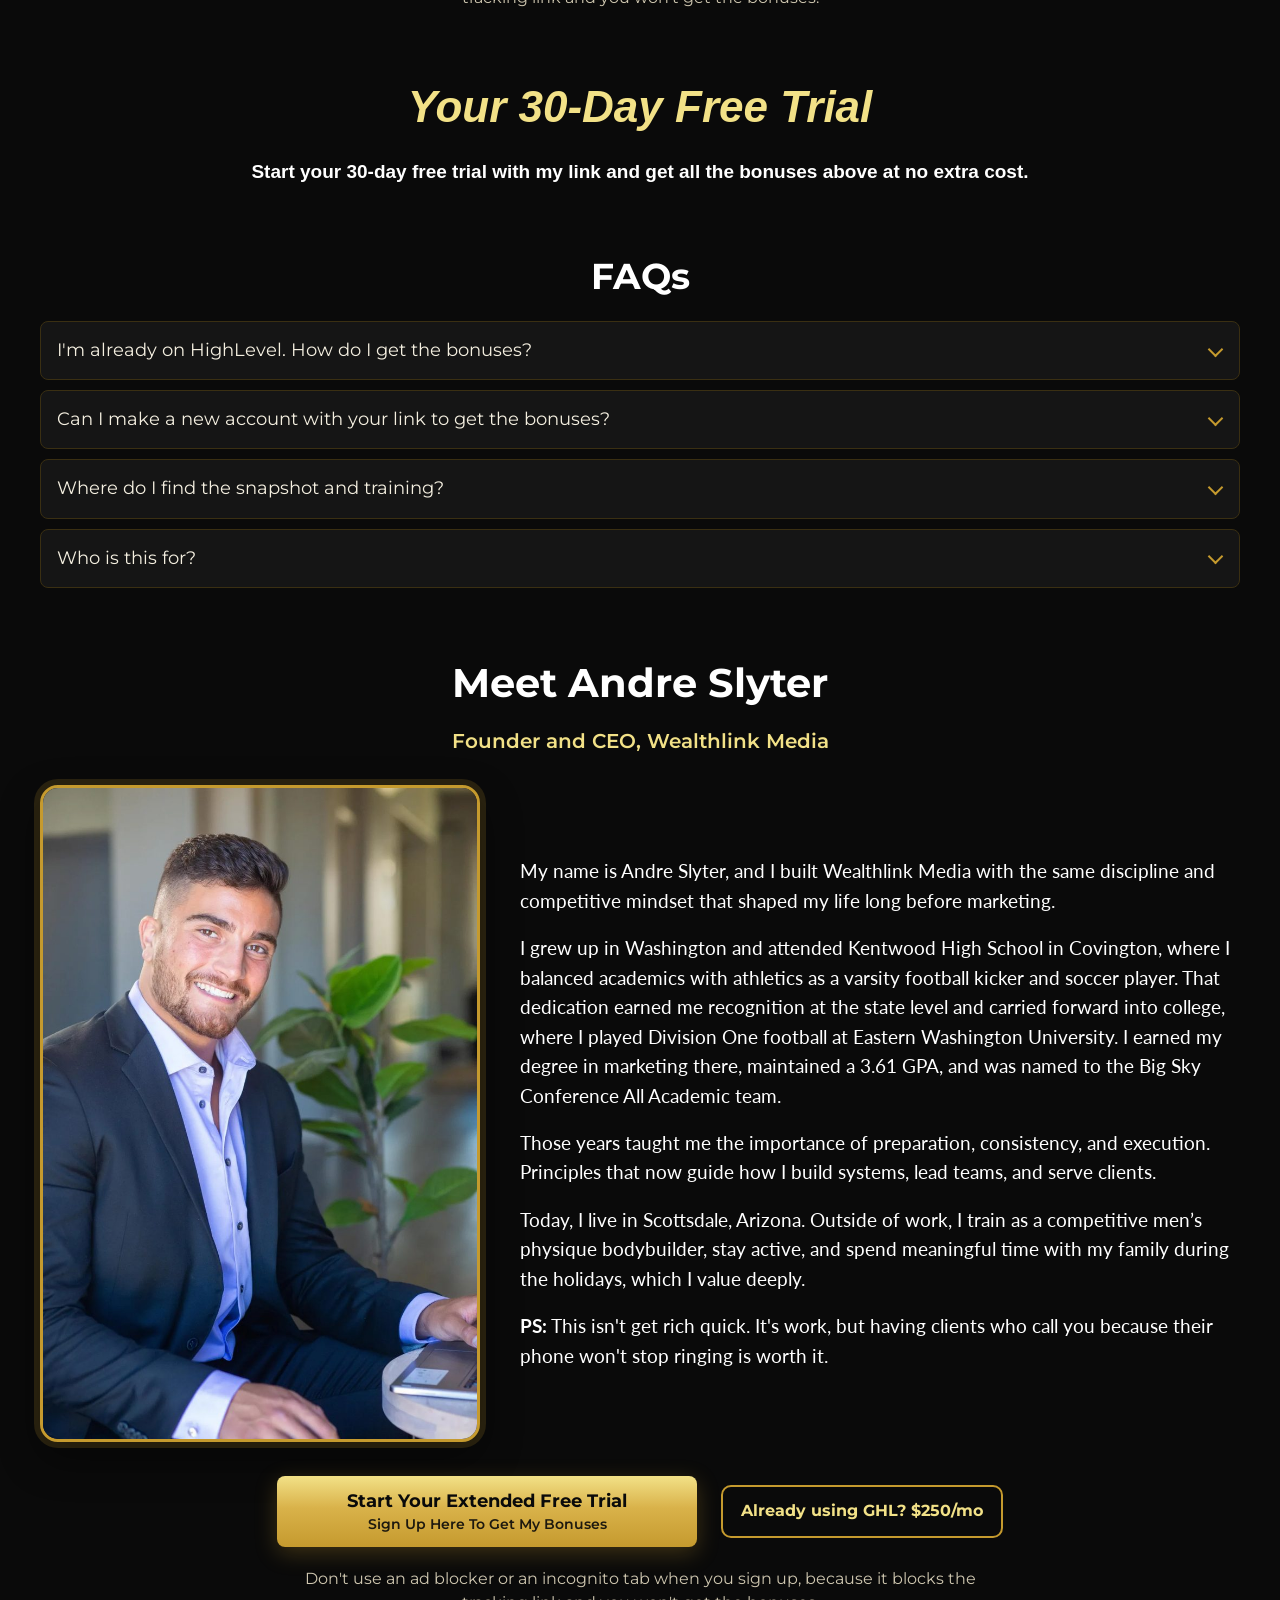
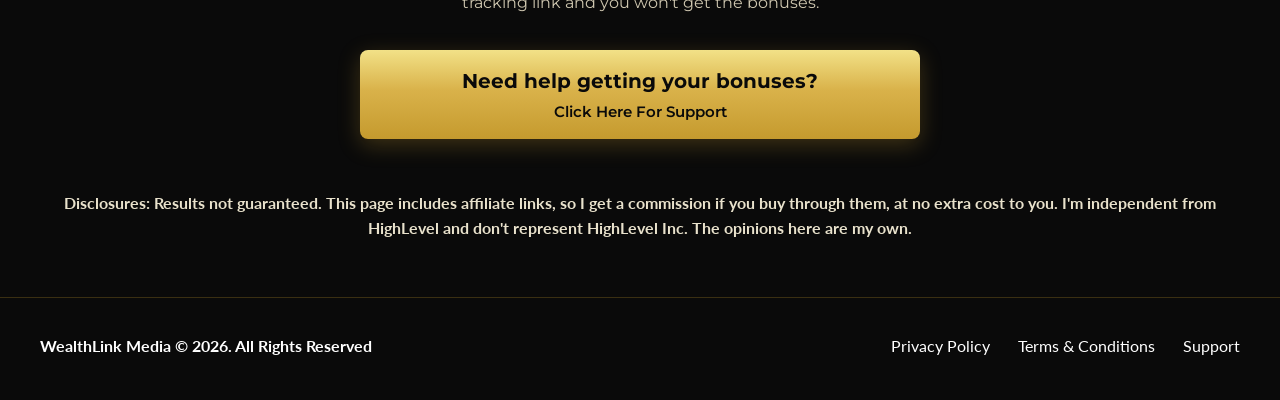
==== commit c508bf4c: "Switch support mail to admin and simplify the upgrade button. Use admin@wealthlinkmedia.com everywhe" ====
--- a/main.html
+++ b/main.html
@@ -150,8 +150,7 @@
   <div class="cta-pair" style="margin-top:40px">
     <a class="btn cta-btn" data-cta="ghl" href="https://www.gohighlevel.com/?fp_ref=tegicsystems" target="_blank" rel="noopener">
       <span class="b1">Start Your Extended Free Trial</span><span class="b2">Sign Up Here To Get My Bonuses</span></a>
-    <a class="btn cta-btn" data-cta="whop" href="#">
-      <span class="b1">Already a HighLevel user?</span><span class="b2">Upgrade Here To Get My Bonuses</span></a>
+    <a class="btn hero-secondary" data-cta="whop" href="https://whop.com/checkout/ch_pkWE0RMULDRdLfG/" target="_blank" rel="noopener">Already using GHL? $250/mo</a>
   </div>
   <p class="cta-note">Don't use an ad blocker or an incognito tab when you sign up, because it blocks the tracking link and you won't get the bonuses.</p>
 
@@ -192,8 +191,7 @@
   <div class="cta-pair" style="margin-top:34px">
     <a class="btn cta-btn" data-cta="ghl" href="https://www.gohighlevel.com/?fp_ref=tegicsystems" target="_blank" rel="noopener">
       <span class="b1">Start Your Extended Free Trial</span><span class="b2">Sign Up Here To Get My Bonuses</span></a>
-    <a class="btn cta-btn" data-cta="whop" href="#">
-      <span class="b1">Already a HighLevel user?</span><span class="b2">Upgrade Here To Get My Bonuses</span></a>
+    <a class="btn hero-secondary" data-cta="whop" href="https://whop.com/checkout/ch_pkWE0RMULDRdLfG/" target="_blank" rel="noopener">Already using GHL? $250/mo</a>
   </div>
   <p class="cta-note">Don't use an ad blocker or an incognito tab when you sign up, because it blocks the tracking link and you won't get the bonuses.</p>
 
--- a/css/style.css
+++ b/css/style.css
@@ -34,7 +34,7 @@
 .site-header{border-bottom:1px solid var(--line);background:#0a0a0a}
 .header-inner{display:flex;align-items:center;justify-content:flex-end;gap:16px;padding-top:12px;padding-bottom:12px}
 .brand{display:inline-flex;align-items:center;min-width:0;line-height:0}
-.brand img,.flogo img,.mlogo img{height:52px;width:auto;max-width:min(460px,calc(100vw - 150px));object-fit:contain}
+.brand img,.flogo img{height:52px;width:auto;max-width:min(460px,calc(100vw - 150px));object-fit:contain}
 .header-nav{display:flex;align-items:center;gap:18px;flex:none}
 .header-nav a{color:#fff;text-decoration:none;font-weight:700;font-size:18px;letter-spacing:.01em}
 .header-nav a:hover,.header-nav a[aria-current="page"]{color:var(--gold-hi)}
@@ -80,8 +80,8 @@
 .modal-x{position:absolute;top:10px;right:12px;width:36px;height:36px;border:0;background:transparent;color:var(--muted);
   font-size:28px;line-height:1;cursor:pointer;border-radius:50%}
 .modal-x:hover{color:#fff;background:#222}
-.mlogo{margin:0 auto 16px}
-.mlogo img{height:46px;margin:0 auto;max-width:100%}
+#lead-modal .modal-card{padding-top:42px}
+#lead-modal .modal-card h2{margin-top:0}
 .modal-card h2{margin:0 0 8px;font-size:28px;font-weight:700}
 .modal-card p.msub{margin:0 0 20px;font-size:17px;color:var(--muted);line-height:1.45}
 .modal-card label{display:block;text-align:left;font-size:15px;font-weight:600;margin:0 0 6px;color:var(--gold-hi)}
@@ -114,6 +114,7 @@
 .hero-step{margin:0;max-width:680px;text-align:center;font-size:18px;line-height:1.5;color:#f4efe2}
 .hero-step a{color:var(--gold-hi);font-weight:800;text-underline-offset:3px}
 .hero-secondary{background:transparent;color:var(--gold-hi);border:2px solid var(--gold);box-shadow:none;font-family:Montserrat,Arial,sans-serif;font-size:16px;font-weight:700;padding:12px 18px;border-radius:10px}
+.cta-pair .hero-secondary{align-self:center;flex:0 1 auto;max-width:100%}
 .hero-secondary:hover{background:rgba(197,154,46,.14);color:#fff;filter:none}
 .hero-warn{text-align:center;font-family:Montserrat,Arial,sans-serif;font-weight:500;font-size:18px;line-height:1.5;color:#f4efe2;max-width:860px;margin:22px auto 0}
 .hero-warn b{font-weight:800;color:#fff}
@@ -132,7 +133,7 @@
 .sec-title.sm{font-size:40px}
 .sec-sub{text-align:center;font-size:20px;color:var(--muted);margin:0 0 28px}
 
-.video-grid{display:grid;grid-template-columns:repeat(2,minmax(0,340px));justify-content:center;gap:24px;margin:0 auto}
+.video-grid{display:grid;grid-template-columns:repeat(2,minmax(0,340px));justify-content:center;gap:24px;margin:28px auto 0}
 .vthumb{position:relative;display:block;width:100%;aspect-ratio:9/16;padding:0;border:1px solid var(--line);border-radius:8px;overflow:hidden;
   background:#000;cursor:pointer}
 .vthumb img{width:100%;height:100%;object-fit:contain;object-position:center;background:#000;transition:transform .3s ease}
@@ -254,7 +255,6 @@
   body{font-size:16.5px}
   .brand img{height:38px}
   .flogo img,.site-footer .flogo img{height:40px}
-  .mlogo img{height:36px}
   .header-nav a{font-size:16px}
   .home-hero{padding-top:24px}
   .home-eyebrow{font-size:16px}
